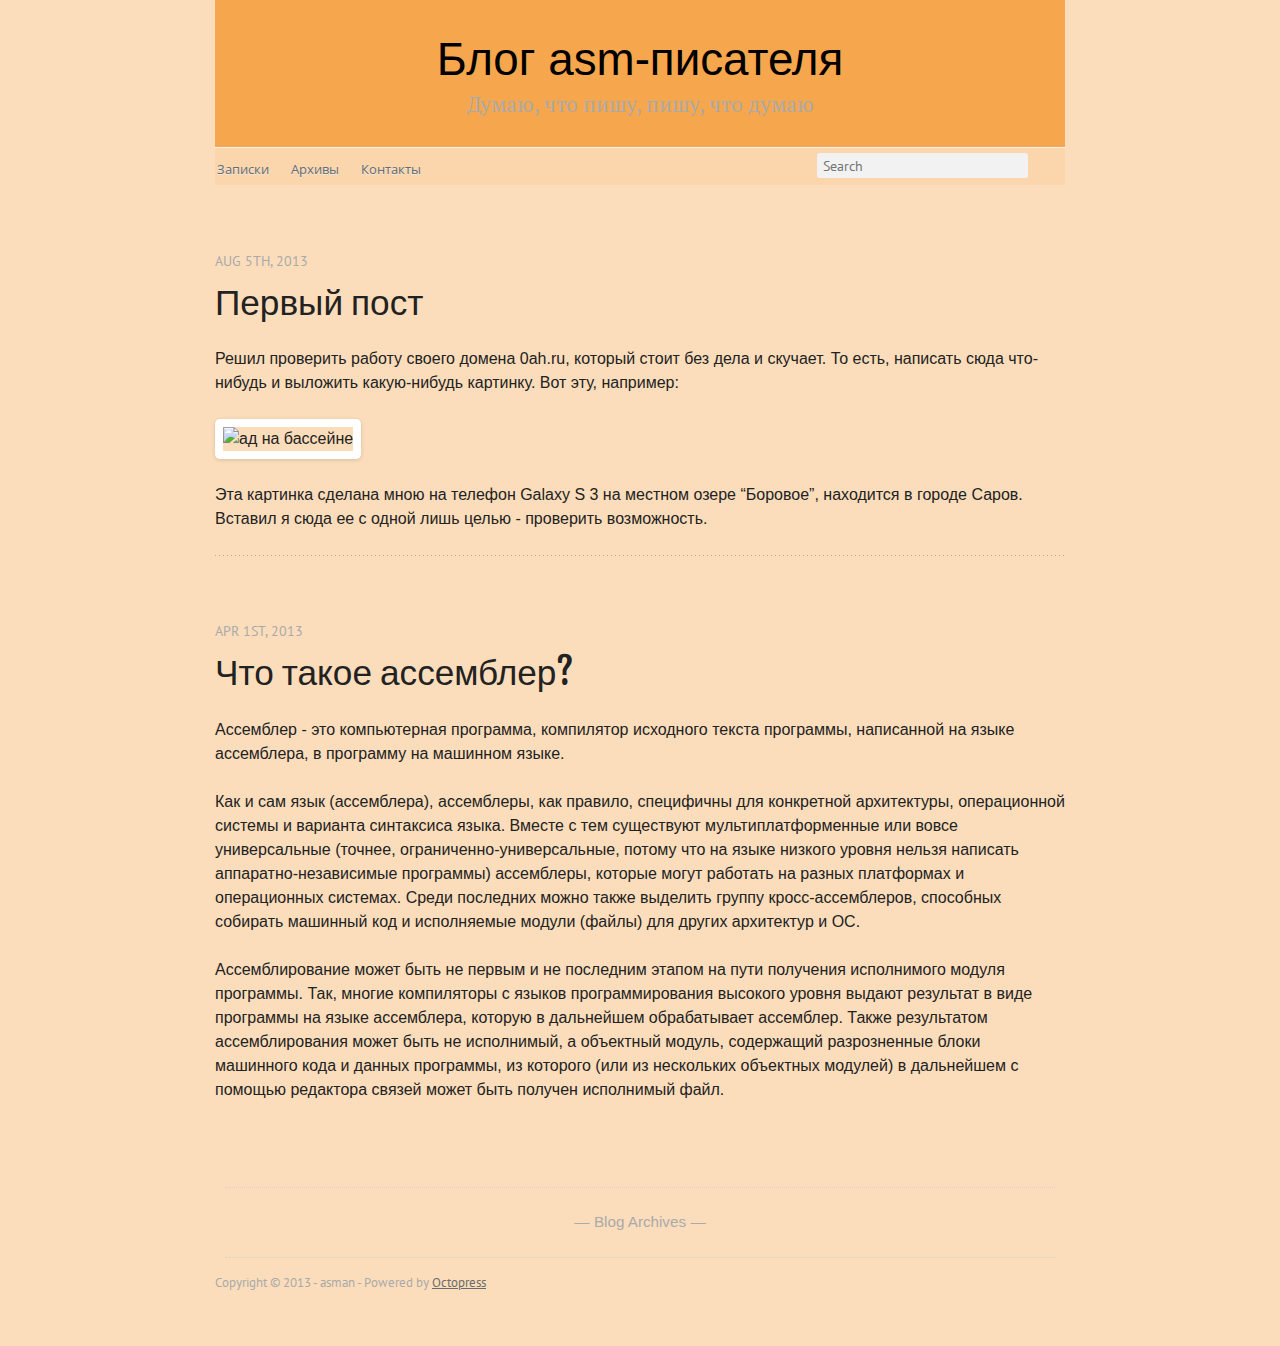
==== index.html @ fe91305d "Site updated at 2013-09-30 18:47:47 UTC" ====
<!DOCTYPE html>
<!--[if IEMobile 7 ]><html class="no-js iem7"><![endif]-->
<!--[if lt IE 9]><html class="no-js lte-ie8"><![endif]-->
<!--[if (gt IE 8)|(gt IEMobile 7)|!(IEMobile)|!(IE)]><!--><html class="no-js" lang="en"><!--<![endif]-->
<head>
  <meta charset="utf-8">
  <title>Блог asm-писателя</title>
  <meta name="author" content="asman">

  
  <meta name="description" content="Решил проверить работу своего домена 0ah.ru, который стоит без дела и скучает. То есть, написать сюда что-нибудь и выложить какую-нибудь картинку. &hellip;">
  

  <!-- http://t.co/dKP3o1e -->
  <meta name="HandheldFriendly" content="True">
  <meta name="MobileOptimized" content="320">
  <meta name="viewport" content="width=device-width, initial-scale=1">

  
  <link rel="canonical" href="http://0ah.ru">
  <link href="/favicon.png" rel="icon">
  <link href="/stylesheets/screen.css" media="screen, projection" rel="stylesheet" type="text/css">
  <link href="/atom.xml" rel="alternate" title="Блог asm-писателя" type="application/atom+xml">
  <script src="/javascripts/modernizr-2.0.js"></script>
  <script src="//ajax.googleapis.com/ajax/libs/jquery/1.9.1/jquery.min.js"></script>
  <script>!window.jQuery && document.write(unescape('%3Cscript src="./javascripts/lib/jquery.min.js"%3E%3C/script%3E'))</script>
  <script src="/javascripts/octopress.js" type="text/javascript"></script>
  <!--Fonts from Google"s Web font directory at http://google.com/webfonts -->
<link href="http://fonts.googleapis.com/css?family=PT+Serif:regular,italic,bold,bolditalic" rel="stylesheet" type="text/css">
<link href="http://fonts.googleapis.com/css?family=PT+Sans:regular,italic,bold,bolditalic" rel="stylesheet" type="text/css">
<link href='http://fonts.googleapis.com/css?family=Open+Sans' rel='stylesheet' type='text/css'>
<link href='http://fonts.googleapis.com/css?family=Fjalla+One' rel='stylesheet' type='text/css'>
  

</head>

<body   class="collapse-sidebar sidebar-footer" >
  <header role="banner"><hgroup>
  <h1><a href="/">Блог asm-писателя</a></h1>
  
    <h2>Думаю, что пишу, пишу, что думаю</h2>
  
</hgroup>

</header>
  <nav role="navigation"><ul class="subscription" data-subscription="rss">
  <li><a href="/atom.xml" rel="subscribe-rss" title="subscribe via RSS">RSS</a></li>
  
</ul>
  
<form action="http://google.com/search" method="get">
  <fieldset role="search">
    <input type="hidden" name="q" value="site:0ah.ru" />
    <input class="search" type="text" name="q" results="0" placeholder="Search"/>
  </fieldset>
</form>
  
<ul class="main-navigation">
  <li><a href="/">Записки</a></li>
  <li><a href="/blog/archives">Архивы</a></li>
  <li><a href="/contacts/">Контакты</a></li>
</ul>

</nav>
  <div id="main">
    <div id="content">
      <div class="blog-index">
  
  
  
    <article>
      
  <header>
    
      <h1 class="entry-title"><a href="/first-post/">Первый пост</a></h1>
    
    
      <p class="meta">
        








  


<time datetime="2013-08-05T01:51:00+04:00" pubdate data-updated="true">Aug 5<span>th</span>, 2013</time>
        
      </p>
    
  </header>


  <div class="entry-content"><p>Решил проверить работу своего домена 0ah.ru, который стоит без дела и скучает. То есть, написать сюда что-нибудь и выложить какую-нибудь картинку. Вот эту, например:</p>

<p><img src="http://img-fotki.yandex.ru/get/9511/1611962.7e/0_90327_b2ab49b0_orig.jpg" alt="ад на бассейне"></p>

<p>Эта картинка сделана мною на телефон Galaxy S 3 на местном озере &#8220;Боровое&#8221;, находится в городе Саров. Вставил я сюда ее с одной лишь целью - проверить возможность.</p>
</div>
  
  


    </article>
  
  
    <article>
      
  <header>
    
      <h1 class="entry-title"><a href="/chto-takoe-assembler/">Что такое ассемблер?</a></h1>
    
    
      <p class="meta">
        








  


<time datetime="2013-04-01T00:01:00+04:00" pubdate data-updated="true">Apr 1<span>st</span>, 2013</time>
        
      </p>
    
  </header>


  <div class="entry-content"><p>Ассемблер - это компьютерная программа, компилятор исходного текста программы, написанной на языке ассемблера, в программу на машинном языке.</p>

<p>Как и сам язык (ассемблера), ассемблеры, как правило, специфичны для конкретной архитектуры, операционной системы и варианта синтаксиса языка. Вместе с тем существуют мультиплатформенные или вовсе универсальные (точнее, ограниченно-универсальные, потому что на языке низкого уровня нельзя написать аппаратно-независимые программы) ассемблеры, которые могут работать на разных платформах и операционных системах. Среди последних можно также выделить группу кросс-ассемблеров, способных собирать машинный код и исполняемые модули (файлы) для других архитектур и ОС.</p>

<p>Ассемблирование может быть не первым и не последним этапом на пути получения исполнимого модуля программы. Так, многие компиляторы с языков программирования высокого уровня выдают результат в виде программы на языке ассемблера, которую в дальнейшем обрабатывает ассемблер. Также результатом ассемблирования может быть не исполнимый, а объектный модуль, содержащий разрозненные блоки машинного кода и данных программы, из которого (или из нескольких объектных модулей) в дальнейшем с помощью редактора связей может быть получен исполнимый файл.</p>
</div>
  
  


    </article>
  
  <div class="pagination">
    
    <a href="/blog/archives">Blog Archives</a>
    
  </div>
</div>
<aside class="sidebar">
  
    <section>
  <h1>Recent Posts</h1>
  <ul id="recent_posts">
    
      <li class="post">
        <a href="/first-post/">Первый пост</a>
      </li>
    
      <li class="post">
        <a href="/chto-takoe-assembler/">Что такое ассемблер?</a>
      </li>
    
  </ul>
</section>





  
</aside>

    </div>
  </div>
  <footer role="contentinfo"><p>
  Copyright &copy; 2013 - asman -
  <span class="credit">Powered by <a href="http://octopress.org">Octopress</a></span>
</p>

</footer>
  







  <script type="text/javascript">
    (function(){
      var twitterWidgets = document.createElement('script');
      twitterWidgets.type = 'text/javascript';
      twitterWidgets.async = true;
      twitterWidgets.src = 'http://platform.twitter.com/widgets.js';
      document.getElementsByTagName('head')[0].appendChild(twitterWidgets);
    })();
  </script>





</body>
</html>
---- stylesheets/screen.css ----
html,body,div,span,applet,object,iframe,h1,h2,h3,h4,h5,h6,p,blockquote,pre,a,abbr,acronym,address,big,cite,code,del,dfn,em,img,ins,kbd,q,s,samp,small,strike,strong,sub,sup,tt,var,b,u,i,center,dl,dt,dd,ol,ul,li,fieldset,form,label,legend,table,caption,tbody,tfoot,thead,tr,th,td,article,aside,canvas,details,embed,figure,figcaption,footer,header,hgroup,menu,nav,output,ruby,section,summary,time,mark,audio,video{margin:0;padding:0;border:0;font:inherit;font-size:100%;vertical-align:baseline}html{line-height:1}ol,ul{list-style:none}table{border-collapse:collapse;border-spacing:0}caption,th,td{text-align:left;font-weight:normal;vertical-align:middle}q,blockquote{quotes:none}q:before,q:after,blockquote:before,blockquote:after{content:"";content:none}a img{border:none}article,aside,details,figcaption,figure,footer,header,hgroup,menu,nav,section,summary{display:block}article,aside,details,figcaption,figure,footer,header,hgroup,menu,nav,section,summary{display:block}a{color:#1863a1}a:visited{color:#751590}a:focus{color:#0181eb}a:hover{color:#0181eb}a:active{color:#01579f}aside.sidebar a{color:#1863a1}aside.sidebar a:focus{color:#0181eb}aside.sidebar a:hover{color:#0181eb}aside.sidebar a:active{color:#01579f}a{-webkit-transition:color 0.3s;-moz-transition:color 0.3s;-o-transition:color 0.3s;transition:color 0.3s}html{background:#252525 url('/0ah/images/line-tile.png?1364759177') top left}body>div{background:#f2f2f2 url('/0ah/images/noise.png?1364759177') top left;border-bottom:1px solid #bfbfbf}body>div>div{background:#f8f8f8 url('/0ah/images/noise.png?1364759177') top left;border-right:1px solid #e0e0e0}.heading,body>header h1,h1,h2,h3,h4,h5,h6{font-family:"PT Serif","Georgia","Helvetica Neue",Arial,sans-serif}.sans,body>header h2,article header p.meta,article>footer,#content .blog-index footer,html .gist .gist-file .gist-meta,#blog-archives a.category,#blog-archives time,aside.sidebar section,body>footer{font-family:"PT Sans","Helvetica Neue",Arial,sans-serif}.serif,body,#content .blog-index a[rel=full-article]{font-family:"PT Serif",Georgia,Times,"Times New Roman",serif}.mono,pre,code,tt,p code,li code{font-family:Menlo,Monaco,"Andale Mono","lucida console","Courier New",monospace}body>header h1{font-size:2.2em;font-family:"PT Serif","Georgia","Helvetica Neue",Arial,sans-serif;font-weight:normal;line-height:1.2em;margin-bottom:0.6667em}body>header h2{font-family:"PT Serif","Georgia","Helvetica Neue",Arial,sans-serif}body{line-height:1.5em;color:#222}h1{font-size:2.2em;line-height:1.2em}@media only screen and (min-width: 992px){body{font-size:1.15em}h1{font-size:2.6em;line-height:1.2em}}h1,h2,h3,h4,h5,h6{text-rendering:optimizelegibility;margin-bottom:1em;font-weight:bold}h2,section h1{font-size:1.5em}h3,section h2,section section h1{font-size:1.3em}h4,section h3,section section h2,section section section h1{font-size:1em}h5,section h4,section section h3{font-size:.9em}h6,section h5,section section h4,section section section h3{font-size:.8em}p,article blockquote,ul,ol{margin-bottom:1.5em}ul{list-style-type:disc}ul ul{list-style-type:circle;margin-bottom:0px}ul ul ul{list-style-type:square;margin-bottom:0px}ol{list-style-type:decimal}ol ol{list-style-type:lower-alpha;margin-bottom:0px}ol ol ol{list-style-type:lower-roman;margin-bottom:0px}ul,ul ul,ul ol,ol,ol ul,ol ol{margin-left:1.3em}ul ul,ul ol,ol ul,ol ol{margin-bottom:0em}strong{font-weight:bold}em{font-style:italic}sup,sub{font-size:0.8em;position:relative;display:inline-block}sup{top:-0.5em}sub{bottom:-0.5em}q{font-style:italic}q:before{content:"\201C"}q:after{content:"\201D"}em,dfn{font-style:italic}strong,dfn{font-weight:bold}del,s{text-decoration:line-through}abbr,acronym{border-bottom:1px dotted;cursor:help}sub,sup{line-height:0}hr{margin-bottom:0.2em}small{font-size:.8em}big{font-size:1.2em}article blockquote{font-style:italic;position:relative;font-size:1.2em;line-height:1.5em;padding-left:1em;border-left:4px solid rgba(170,170,170,0.5)}article blockquote cite{font-style:italic}article blockquote cite a{color:#aaa !important;word-wrap:break-word}article blockquote cite:before{content:'\2014';padding-right:.3em;padding-left:.3em;color:#aaa}@media only screen and (min-width: 992px){article blockquote{padding-left:1.5em;border-left-width:4px}}.pullquote-right:before,.pullquote-left:before{padding:0;border:none;content:attr(data-pullquote);float:right;width:45%;margin:.5em 0 1em 1.5em;position:relative;top:7px;font-size:1.4em;line-height:1.45em}.pullquote-left:before{float:left;margin:.5em 1.5em 1em 0}.force-wrap,article a,aside.sidebar a{white-space:-moz-pre-wrap;white-space:-pre-wrap;white-space:-o-pre-wrap;white-space:pre-wrap;word-wrap:break-word}.group,body>header,body>nav,body>footer,body #content>article,body #content>div>article,body #content>div>section,body div.pagination,aside.sidebar,#main,#content,.sidebar{*zoom:1}.group:after,body>header:after,body>nav:after,body>footer:after,body #content>article:after,body #content>div>article:after,body #content>div>section:after,body div.pagination:after,aside.sidebar:after,#main:after,#content:after,.sidebar:after{content:"";display:table;clear:both}body{-webkit-text-size-adjust:none;max-width:1200px;position:relative;margin:0 auto}body>header,body>nav,body>footer,body #content>article,body #content>div>article,body #content>div>section{padding-left:18px;padding-right:18px}@media only screen and (min-width: 480px){body>header,body>nav,body>footer,body #content>article,body #content>div>article,body #content>div>section{padding-left:25px;padding-right:25px}}@media only screen and (min-width: 768px){body>header,body>nav,body>footer,body #content>article,body #content>div>article,body #content>div>section{padding-left:35px;padding-right:35px}}@media only screen and (min-width: 992px){body>header,body>nav,body>footer,body #content>article,body #content>div>article,body #content>div>section{padding-left:55px;padding-right:55px}}body div.pagination{margin-left:18px;margin-right:18px}@media only screen and (min-width: 480px){body div.pagination{margin-left:25px;margin-right:25px}}@media only screen and (min-width: 768px){body div.pagination{margin-left:35px;margin-right:35px}}@media only screen and (min-width: 992px){body div.pagination{margin-left:55px;margin-right:55px}}body>header{font-size:1em;padding-top:1.5em;padding-bottom:1.5em}#content{overflow:hidden}#content>div,#content>article{width:100%}aside.sidebar{float:none;padding:0 18px 1px;background-color:#f7f7f7;border-top:1px solid #e0e0e0}.flex-content,article img,article video,article .flash-video,aside.sidebar img{max-width:100%;height:auto}.basic-alignment.left,article img.left,article video.left,article .left.flash-video,aside.sidebar img.left{float:left;margin-right:1.5em}.basic-alignment.right,article img.right,article video.right,article .right.flash-video,aside.sidebar img.right{float:right;margin-left:1.5em}.basic-alignment.center,article img.center,article video.center,article .center.flash-video,aside.sidebar img.center{display:block;margin:0 auto 1.5em}.basic-alignment.left,article img.left,article video.left,article .left.flash-video,aside.sidebar img.left,.basic-alignment.right,article img.right,article video.right,article .right.flash-video,aside.sidebar img.right{margin-bottom:.8em}.toggle-sidebar,.no-sidebar .toggle-sidebar{display:none}@media only screen and (min-width: 750px){body.sidebar-footer aside.sidebar{float:none;width:auto;clear:left;margin:0;padding:0 35px 1px;background-color:#f7f7f7;border-top:1px solid #eaeaea}body.sidebar-footer aside.sidebar section.odd,body.sidebar-footer aside.sidebar section.even{float:left;width:48%}body.sidebar-footer aside.sidebar section.odd{margin-left:0}body.sidebar-footer aside.sidebar section.even{margin-left:4%}body.sidebar-footer aside.sidebar.thirds section{width:30%;margin-left:5%}body.sidebar-footer aside.sidebar.thirds section.first{margin-left:0;clear:both}}body.sidebar-footer #content{margin-right:0px}body.sidebar-footer .toggle-sidebar{display:none}@media only screen and (min-width: 550px){body>header{font-size:1em}}@media only screen and (min-width: 750px){aside.sidebar{float:none;width:auto;clear:left;margin:0;padding:0 35px 1px;background-color:#f7f7f7;border-top:1px solid #eaeaea}aside.sidebar section.odd,aside.sidebar section.even{float:left;width:48%}aside.sidebar section.odd{margin-left:0}aside.sidebar section.even{margin-left:4%}aside.sidebar.thirds section{width:30%;margin-left:5%}aside.sidebar.thirds section.first{margin-left:0;clear:both}}@media only screen and (min-width: 768px){body{-webkit-text-size-adjust:auto}body>header{font-size:1.2em}#main{padding:0;margin:0 auto}#content{overflow:visible;margin-right:240px;position:relative}.no-sidebar #content{margin-right:0;border-right:0}.collapse-sidebar #content{margin-right:20px}#content>div,#content>article{padding-top:17.5px;padding-bottom:17.5px;float:left}aside.sidebar{width:210px;padding:0 15px 15px;background:none;clear:none;float:left;margin:0 -100% 0 0}aside.sidebar section{width:auto;margin-left:0}aside.sidebar section.odd,aside.sidebar section.even{float:none;width:auto;margin-left:0}.collapse-sidebar aside.sidebar{float:none;width:auto;clear:left;margin:0;padding:0 35px 1px;background-color:#f7f7f7;border-top:1px solid #eaeaea}.collapse-sidebar aside.sidebar section.odd,.collapse-sidebar aside.sidebar section.even{float:left;width:48%}.collapse-sidebar aside.sidebar section.odd{margin-left:0}.collapse-sidebar aside.sidebar section.even{margin-left:4%}.collapse-sidebar aside.sidebar.thirds section{width:30%;margin-left:5%}.collapse-sidebar aside.sidebar.thirds section.first{margin-left:0;clear:both}}@media only screen and (min-width: 992px){body>header{font-size:1.3em}#content{margin-right:300px}#content>div,#content>article{padding-top:27.5px;padding-bottom:27.5px}aside.sidebar{width:260px;padding:1.2em 20px 20px}.collapse-sidebar aside.sidebar{padding-left:55px;padding-right:55px}}@media only screen and (min-width: 768px){ul,ol{margin-left:0}}body>header{background:#333}body>header h1{display:inline-block;margin:0}body>header h1 a,body>header h1 a:visited,body>header h1 a:hover{color:#f2f2f2;text-decoration:none}body>header h2{margin:.2em 0 0;font-size:1em;color:#aaa;font-weight:normal}body>nav{position:relative;background-color:#ccc;background:url('/0ah/images/noise.png?1364759177'),-webkit-gradient(linear, 50% 0%, 50% 100%, color-stop(0%, #e0e0e0), color-stop(50%, #cccccc), color-stop(100%, #b0b0b0));background:url('/0ah/images/noise.png?1364759177'),-webkit-linear-gradient(#e0e0e0,#cccccc,#b0b0b0);background:url('/0ah/images/noise.png?1364759177'),-moz-linear-gradient(#e0e0e0,#cccccc,#b0b0b0);background:url('/0ah/images/noise.png?1364759177'),-o-linear-gradient(#e0e0e0,#cccccc,#b0b0b0);background:url('/0ah/images/noise.png?1364759177'),linear-gradient(#e0e0e0,#cccccc,#b0b0b0);border-top:1px solid #f2f2f2;border-bottom:1px solid #8c8c8c;padding-top:.35em;padding-bottom:.35em}body>nav form{-webkit-background-clip:padding;-moz-background-clip:padding;background-clip:padding-box;margin:0;padding:0}body>nav form .search{padding:.3em .5em 0;font-size:.85em;font-family:"PT Sans","Helvetica Neue",Arial,sans-serif;line-height:1.1em;width:95%;-webkit-border-radius:0.5em;-moz-border-radius:0.5em;-ms-border-radius:0.5em;-o-border-radius:0.5em;border-radius:0.5em;-webkit-background-clip:padding;-moz-background-clip:padding;background-clip:padding-box;-webkit-box-shadow:#d1d1d1 0 1px;-moz-box-shadow:#d1d1d1 0 1px;box-shadow:#d1d1d1 0 1px;background-color:#f2f2f2;border:1px solid #b3b3b3;color:#888}body>nav form .search:focus{color:#444;border-color:#80b1df;-webkit-box-shadow:#80b1df 0 0 4px,#80b1df 0 0 3px inset;-moz-box-shadow:#80b1df 0 0 4px,#80b1df 0 0 3px inset;box-shadow:#80b1df 0 0 4px,#80b1df 0 0 3px inset;background-color:#fff;outline:none}body>nav fieldset[role=search]{float:right;width:48%}body>nav fieldset.mobile-nav{float:left;width:48%}body>nav fieldset.mobile-nav select{width:100%;font-size:.8em;border:1px solid #888}body>nav ul{display:none}@media only screen and (min-width: 550px){body>nav{font-size:.9em}body>nav ul{margin:0;padding:0;border:0;overflow:hidden;*zoom:1;float:left;display:block;padding-top:.15em}body>nav ul li{list-style-image:none;list-style-type:none;margin-left:0;white-space:nowrap;display:inline;float:left;padding-left:0;padding-right:0}body>nav ul li:first-child,body>nav ul li.first{padding-left:0}body>nav ul li:last-child{padding-right:0}body>nav ul li.last{padding-right:0}body>nav ul.subscription{margin-left:.8em;float:right}body>nav ul.subscription li:last-child a{padding-right:0}body>nav ul li{margin:0}body>nav a{color:#6b6b6b;font-family:"PT Sans","Helvetica Neue",Arial,sans-serif;text-shadow:#ebebeb 0 1px;float:left;text-decoration:none;font-size:1.1em;padding:.1em 0;line-height:1.5em}body>nav a:visited{color:#6b6b6b}body>nav a:hover{color:#2b2b2b}body>nav li+li{border-left:1px solid #b0b0b0;margin-left:.8em}body>nav li+li a{padding-left:.8em;border-left:1px solid #dedede}body>nav form{float:right;text-align:left;padding-left:.8em;width:175px}body>nav form .search{width:93%;font-size:.95em;line-height:1.2em}body>nav ul[data-subscription$=email]+form{width:97px}body>nav ul[data-subscription$=email]+form .search{width:91%}body>nav fieldset.mobile-nav{display:none}body>nav fieldset[role=search]{width:99%}}@media only screen and (min-width: 992px){body>nav form{width:215px}body>nav ul[data-subscription$=email]+form{width:147px}}.no-placeholder body>nav .search{background:#f2f2f2 url('/0ah/images/search.png?1364759177') 0.3em 0.25em no-repeat;text-indent:1.3em}@media only screen and (min-width: 550px){.maskImage body>nav ul[data-subscription$=email]+form{width:123px}}@media only screen and (min-width: 992px){.maskImage body>nav ul[data-subscription$=email]+form{width:173px}}.maskImage ul.subscription{position:relative;top:.2em}.maskImage ul.subscription li,.maskImage ul.subscription a{border:0;padding:0}.maskImage a[rel=subscribe-rss]{position:relative;top:0px;text-indent:-999999em;background-color:#dedede;border:0;padding:0}.maskImage a[rel=subscribe-rss],.maskImage a[rel=subscribe-rss]:after{-webkit-mask-image:url('/0ah/images/rss.png?1364759177');-moz-mask-image:url('/0ah/images/rss.png?1364759177');-ms-mask-image:url('/0ah/images/rss.png?1364759177');-o-mask-image:url('/0ah/images/rss.png?1364759177');mask-image:url('/0ah/images/rss.png?1364759177');-webkit-mask-repeat:no-repeat;-moz-mask-repeat:no-repeat;-ms-mask-repeat:no-repeat;-o-mask-repeat:no-repeat;mask-repeat:no-repeat;width:22px;height:22px}.maskImage a[rel=subscribe-rss]:after{content:"";position:absolute;top:-1px;left:0;background-color:#ababab}.maskImage a[rel=subscribe-rss]:hover:after{background-color:#9e9e9e}.maskImage a[rel=subscribe-email]{position:relative;top:0px;text-indent:-999999em;background-color:#dedede;border:0;padding:0}.maskImage a[rel=subscribe-email],.maskImage a[rel=subscribe-email]:after{-webkit-mask-image:url('/0ah/images/email.png?1364759177');-moz-mask-image:url('/0ah/images/email.png?1364759177');-ms-mask-image:url('/0ah/images/email.png?1364759177');-o-mask-image:url('/0ah/images/email.png?1364759177');mask-image:url('/0ah/images/email.png?1364759177');-webkit-mask-repeat:no-repeat;-moz-mask-repeat:no-repeat;-ms-mask-repeat:no-repeat;-o-mask-repeat:no-repeat;mask-repeat:no-repeat;width:28px;height:22px}.maskImage a[rel=subscribe-email]:after{content:"";position:absolute;top:-1px;left:0;background-color:#ababab}.maskImage a[rel=subscribe-email]:hover:after{background-color:#9e9e9e}article{padding-top:1em}article header{position:relative;padding-top:2em;padding-bottom:1em;margin-bottom:1em;background:url('[data-uri]') bottom left repeat-x}article header h1{margin:0}article header h1 a{text-decoration:none}article header h1 a:hover{text-decoration:underline}article header p{font-size:.9em;color:#aaa;margin:0}article header p.meta{text-transform:uppercase;position:absolute;top:0}@media only screen and (min-width: 768px){article header{margin-bottom:1.5em;padding-bottom:1em;background:url('[data-uri]') bottom left repeat-x}}article h2{padding-top:0.8em;background:url('[data-uri]') top left repeat-x}.entry-content article h2:first-child,article header+h2{padding-top:0}article h2:first-child,article header+h2{background:none}article .feature{padding-top:.5em;margin-bottom:1em;padding-bottom:1em;background:url('[data-uri]') bottom left repeat-x;font-size:2.0em;font-style:italic;line-height:1.3em}article img,article video,article .flash-video{-webkit-border-radius:0.3em;-moz-border-radius:0.3em;-ms-border-radius:0.3em;-o-border-radius:0.3em;border-radius:0.3em;-webkit-box-shadow:rgba(0,0,0,0.15) 0 1px 4px;-moz-box-shadow:rgba(0,0,0,0.15) 0 1px 4px;box-shadow:rgba(0,0,0,0.15) 0 1px 4px;-webkit-box-sizing:border-box;-moz-box-sizing:border-box;box-sizing:border-box;border:#fff 0.5em solid}article video,article .flash-video{margin:0 auto 1.5em}article video{display:block;width:100%}article .flash-video>div{position:relative;display:block;padding-bottom:56.25%;padding-top:1px;height:0;overflow:hidden}article .flash-video>div iframe,article .flash-video>div object,article .flash-video>div embed{position:absolute;top:0;left:0;width:100%;height:100%}article>footer{padding-bottom:2.5em;margin-top:2em}article>footer p.meta{margin-bottom:.8em;font-size:.85em;clear:both;overflow:hidden}.blog-index article+article{background:url('[data-uri]') top left repeat-x}#content .blog-index{padding-top:0;padding-bottom:0}#content .blog-index article{padding-top:2em}#content .blog-index article header{background:none;padding-bottom:0}#content .blog-index article h1{font-size:2.2em}#content .blog-index article h1 a{color:inherit}#content .blog-index article h1 a:hover{color:#0181eb}#content .blog-index a[rel=full-article]{background:#ebebeb;display:inline-block;padding:.4em .8em;margin-right:.5em;text-decoration:none;color:#666;-webkit-transition:background-color 0.5s;-moz-transition:background-color 0.5s;-o-transition:background-color 0.5s;transition:background-color 0.5s}#content .blog-index a[rel=full-article]:hover{background:#0181eb;text-shadow:none;color:#f8f8f8}#content .blog-index footer{margin-top:1em}.separator,article>footer .byline+time:before,article>footer time+time:before,article>footer .comments:before,article>footer .byline ~ .categories:before{content:"\2022 ";padding:0 .4em 0 .2em;display:inline-block}#content div.pagination{text-align:center;font-size:.95em;position:relative;background:url('[data-uri]') top left repeat-x;padding-top:1.5em;padding-bottom:1.5em}#content div.pagination a{text-decoration:none;color:#aaa}#content div.pagination a.prev{position:absolute;left:0}#content div.pagination a.next{position:absolute;right:0}#content div.pagination a:hover{color:#0181eb}#content div.pagination a[href*=archive]:before,#content div.pagination a[href*=archive]:after{content:'\2014';padding:0 .3em}p.meta+.sharing{padding-top:1em;padding-left:0;background:url('[data-uri]') top left repeat-x}#fb-root{display:none}.highlight,html .gist .gist-file .gist-syntax .gist-highlight{border:1px solid #05232b !important}.highlight table td.code,html .gist .gist-file .gist-syntax .gist-highlight table td.code{width:100%}.highlight .line-numbers,html .gist .gist-file .gist-syntax .highlight .line_numbers{text-align:right;font-size:13px;line-height:1.45em;background:#073642 url('/0ah/images/noise.png?1364759177') top left !important;border-right:1px solid #00232c !important;-webkit-box-shadow:#083e4b -1px 0 inset;-moz-box-shadow:#083e4b -1px 0 inset;box-shadow:#083e4b -1px 0 inset;text-shadow:#021014 0 -1px;padding:.8em !important;-webkit-border-radius:0;-moz-border-radius:0;-ms-border-radius:0;-o-border-radius:0;border-radius:0}.highlight .line-numbers span,html .gist .gist-file .gist-syntax .highlight .line_numbers span{color:#586e75 !important}figure.code,.gist-file,pre{-webkit-box-shadow:rgba(0,0,0,0.06) 0 0 10px;-moz-box-shadow:rgba(0,0,0,0.06) 0 0 10px;box-shadow:rgba(0,0,0,0.06) 0 0 10px}figure.code .highlight pre,.gist-file .highlight pre,pre .highlight pre{-webkit-box-shadow:none;-moz-box-shadow:none;box-shadow:none}.gist .highlight *::-moz-selection,figure.code .highlight *::-moz-selection{background:#386774;color:inherit;text-shadow:#002b36 0 1px}.gist .highlight *::-webkit-selection,figure.code .highlight *::-webkit-selection{background:#386774;color:inherit;text-shadow:#002b36 0 1px}.gist .highlight *::selection,figure.code .highlight *::selection{background:#386774;color:inherit;text-shadow:#002b36 0 1px}html .gist .gist-file{margin-bottom:1.8em;position:relative;border:none;padding-top:26px !important}html .gist .gist-file .highlight{margin-bottom:0}html .gist .gist-file .gist-syntax{border-bottom:0 !important;background:none !important}html .gist .gist-file .gist-syntax .gist-highlight{background:#002b36 !important}html .gist .gist-file .gist-syntax .highlight pre{padding:0}html .gist .gist-file .gist-meta{padding:.6em 0.8em;border:1px solid #083e4b !important;color:#586e75;font-size:.7em !important;background:#073642 url('/0ah/images/noise.png?1364759177') top left;line-height:1.5em}html .gist .gist-file .gist-meta a{color:#75878b !important;text-decoration:none}html .gist .gist-file .gist-meta a:hover{text-decoration:underline}html .gist .gist-file .gist-meta a:hover{color:#93a1a1 !important}html .gist .gist-file .gist-meta a[href*='#file']{position:absolute;top:0;left:0;right:-10px;color:#474747 !important}html .gist .gist-file .gist-meta a[href*='#file']:hover{color:#1863a1 !important}html .gist .gist-file .gist-meta a[href*=raw]{top:.4em}pre{background:#002b36 url('/0ah/images/noise.png?1364759177') top left;-webkit-border-radius:0.4em;-moz-border-radius:0.4em;-ms-border-radius:0.4em;-o-border-radius:0.4em;border-radius:0.4em;border:1px solid #05232b;line-height:1.45em;font-size:13px;margin-bottom:2.1em;padding:.8em 1em;color:#93a1a1;overflow:auto}h3.filename+pre{-moz-border-radius-topleft:0px;-webkit-border-top-left-radius:0px;border-top-left-radius:0px;-moz-border-radius-topright:0px;-webkit-border-top-right-radius:0px;border-top-right-radius:0px}p code,li code{display:inline-block;white-space:no-wrap;background:#fff;font-size:.8em;line-height:1.5em;color:#555;border:1px solid #ddd;-webkit-border-radius:0.4em;-moz-border-radius:0.4em;-ms-border-radius:0.4em;-o-border-radius:0.4em;border-radius:0.4em;padding:0 .3em;margin:-1px 0}p pre code,li pre code{font-size:1em !important;background:none;border:none}.pre-code,html .gist .gist-file .gist-syntax .highlight pre,.highlight code{font-family:Menlo,Monaco,"Andale Mono","lucida console","Courier New",monospace !important;overflow:scroll;overflow-y:hidden;display:block;padding:.8em;overflow-x:auto;line-height:1.45em;background:#002b36 url('/0ah/images/noise.png?1364759177') top left !important;color:#93a1a1 !important}.pre-code span,html .gist .gist-file .gist-syntax .highlight pre span,.highlight code span{color:#93a1a1 !important}.pre-code span,html .gist .gist-file .gist-syntax .highlight pre span,.highlight code span{font-style:normal !important;font-weight:normal !important}.pre-code .c,html .gist .gist-file .gist-syntax .highlight pre .c,.highlight code .c{color:#586e75 !important;font-style:italic !important}.pre-code .cm,html .gist .gist-file .gist-syntax .highlight pre .cm,.highlight code .cm{color:#586e75 !important;font-style:italic !important}.pre-code .cp,html .gist .gist-file .gist-syntax .highlight pre .cp,.highlight code .cp{color:#586e75 !important;font-style:italic !important}.pre-code .c1,html .gist .gist-file .gist-syntax .highlight pre .c1,.highlight code .c1{color:#586e75 !important;font-style:italic !important}.pre-code .cs,html .gist .gist-file .gist-syntax .highlight pre .cs,.highlight code .cs{color:#586e75 !important;font-weight:bold !important;font-style:italic !important}.pre-code .err,html .gist .gist-file .gist-syntax .highlight pre .err,.highlight code .err{color:#dc322f !important;background:none !important}.pre-code .k,html .gist .gist-file .gist-syntax .highlight pre .k,.highlight code .k{color:#cb4b16 !important}.pre-code .o,html .gist .gist-file .gist-syntax .highlight pre .o,.highlight code .o{color:#93a1a1 !important;font-weight:bold !important}.pre-code .p,html .gist .gist-file .gist-syntax .highlight pre .p,.highlight code .p{color:#93a1a1 !important}.pre-code .ow,html .gist .gist-file .gist-syntax .highlight pre .ow,.highlight code .ow{color:#2aa198 !important;font-weight:bold !important}.pre-code .gd,html .gist .gist-file .gist-syntax .highlight pre .gd,.highlight code .gd{color:#93a1a1 !important;background-color:#372c34 !important;display:inline-block}.pre-code .gd .x,html .gist .gist-file .gist-syntax .highlight pre .gd .x,.highlight code .gd .x{color:#93a1a1 !important;background-color:#4d2d33 !important;display:inline-block}.pre-code .ge,html .gist .gist-file .gist-syntax .highlight pre .ge,.highlight code .ge{color:#93a1a1 !important;font-style:italic !important}.pre-code .gh,html .gist .gist-file .gist-syntax .highlight pre .gh,.highlight code .gh{color:#586e75 !important}.pre-code .gi,html .gist .gist-file .gist-syntax .highlight pre .gi,.highlight code .gi{color:#93a1a1 !important;background-color:#1a412b !important;display:inline-block}.pre-code .gi .x,html .gist .gist-file .gist-syntax .highlight pre .gi .x,.highlight code .gi .x{color:#93a1a1 !important;background-color:#355720 !important;display:inline-block}.pre-code .gs,html .gist .gist-file .gist-syntax .highlight pre .gs,.highlight code .gs{color:#93a1a1 !important;font-weight:bold !important}.pre-code .gu,html .gist .gist-file .gist-syntax .highlight pre .gu,.highlight code .gu{color:#6c71c4 !important}.pre-code .kc,html .gist .gist-file .gist-syntax .highlight pre .kc,.highlight code .kc{color:#859900 !important;font-weight:bold !important}.pre-code .kd,html .gist .gist-file .gist-syntax .highlight pre .kd,.highlight code .kd{color:#268bd2 !important}.pre-code .kp,html .gist .gist-file .gist-syntax .highlight pre .kp,.highlight code .kp{color:#cb4b16 !important;font-weight:bold !important}.pre-code .kr,html .gist .gist-file .gist-syntax .highlight pre .kr,.highlight code .kr{color:#d33682 !important;font-weight:bold !important}.pre-code .kt,html .gist .gist-file .gist-syntax .highlight pre .kt,.highlight code .kt{color:#2aa198 !important}.pre-code .n,html .gist .gist-file .gist-syntax .highlight pre .n,.highlight code .n{color:#268bd2 !important}.pre-code .na,html .gist .gist-file .gist-syntax .highlight pre .na,.highlight code .na{color:#268bd2 !important}.pre-code .nb,html .gist .gist-file .gist-syntax .highlight pre .nb,.highlight code .nb{color:#859900 !important}.pre-code .nc,html .gist .gist-file .gist-syntax .highlight pre .nc,.highlight code .nc{color:#d33682 !important}.pre-code .no,html .gist .gist-file .gist-syntax .highlight pre .no,.highlight code .no{color:#b58900 !important}.pre-code .nl,html .gist .gist-file .gist-syntax .highlight pre .nl,.highlight code .nl{color:#859900 !important}.pre-code .ne,html .gist .gist-file .gist-syntax .highlight pre .ne,.highlight code .ne{color:#268bd2 !important;font-weight:bold !important}.pre-code .nf,html .gist .gist-file .gist-syntax .highlight pre .nf,.highlight code .nf{color:#268bd2 !important;font-weight:bold !important}.pre-code .nn,html .gist .gist-file .gist-syntax .highlight pre .nn,.highlight code .nn{color:#b58900 !important}.pre-code .nt,html .gist .gist-file .gist-syntax .highlight pre .nt,.highlight code .nt{color:#268bd2 !important;font-weight:bold !important}.pre-code .nx,html .gist .gist-file .gist-syntax .highlight pre .nx,.highlight code .nx{color:#b58900 !important}.pre-code .vg,html .gist .gist-file .gist-syntax .highlight pre .vg,.highlight code .vg{color:#268bd2 !important}.pre-code .vi,html .gist .gist-file .gist-syntax .highlight pre .vi,.highlight code .vi{color:#268bd2 !important}.pre-code .nv,html .gist .gist-file .gist-syntax .highlight pre .nv,.highlight code .nv{color:#268bd2 !important}.pre-code .mf,html .gist .gist-file .gist-syntax .highlight pre .mf,.highlight code .mf{color:#2aa198 !important}.pre-code .m,html .gist .gist-file .gist-syntax .highlight pre .m,.highlight code .m{color:#2aa198 !important}.pre-code .mh,html .gist .gist-file .gist-syntax .highlight pre .mh,.highlight code .mh{color:#2aa198 !important}.pre-code .mi,html .gist .gist-file .gist-syntax .highlight pre .mi,.highlight code .mi{color:#2aa198 !important}.pre-code .s,html .gist .gist-file .gist-syntax .highlight pre .s,.highlight code .s{color:#2aa198 !important}.pre-code .sd,html .gist .gist-file .gist-syntax .highlight pre .sd,.highlight code .sd{color:#2aa198 !important}.pre-code .s2,html .gist .gist-file .gist-syntax .highlight pre .s2,.highlight code .s2{color:#2aa198 !important}.pre-code .se,html .gist .gist-file .gist-syntax .highlight pre .se,.highlight code .se{color:#dc322f !important}.pre-code .si,html .gist .gist-file .gist-syntax .highlight pre .si,.highlight code .si{color:#268bd2 !important}.pre-code .sr,html .gist .gist-file .gist-syntax .highlight pre .sr,.highlight code .sr{color:#2aa198 !important}.pre-code .s1,html .gist .gist-file .gist-syntax .highlight pre .s1,.highlight code .s1{color:#2aa198 !important}.pre-code div .gd,html .gist .gist-file .gist-syntax .highlight pre div .gd,.highlight code div .gd,.pre-code div .gd .x,html .gist .gist-file .gist-syntax .highlight pre div .gd .x,.highlight code div .gd .x,.pre-code div .gi,html .gist .gist-file .gist-syntax .highlight pre div .gi,.highlight code div .gi,.pre-code div .gi .x,html .gist .gist-file .gist-syntax .highlight pre div .gi .x,.highlight code div .gi .x{display:inline-block;width:100%}.highlight,.gist-highlight{margin-bottom:1.8em;background:#002b36;overflow-y:hidden;overflow-x:auto}.highlight pre,.gist-highlight pre{background:none;-webkit-border-radius:0px;-moz-border-radius:0px;-ms-border-radius:0px;-o-border-radius:0px;border-radius:0px;border:none;padding:0;margin-bottom:0}pre::-webkit-scrollbar,.highlight::-webkit-scrollbar,.gist-highlight::-webkit-scrollbar{height:.5em;background:rgba(255,255,255,0.15)}pre::-webkit-scrollbar-thumb:horizontal,.highlight::-webkit-scrollbar-thumb:horizontal,.gist-highlight::-webkit-scrollbar-thumb:horizontal{background:rgba(255,255,255,0.2);-webkit-border-radius:4px;border-radius:4px}.highlight code{background:#000}figure.code{background:none;padding:0;border:0;margin-bottom:1.5em}figure.code pre{margin-bottom:0}figure.code figcaption{position:relative}figure.code .highlight{margin-bottom:0}.code-title,html .gist .gist-file .gist-meta a[href*='#file'],h3.filename,figure.code figcaption{text-align:center;font-size:13px;line-height:2em;text-shadow:#cbcccc 0 1px 0;color:#474747;font-weight:normal;margin-bottom:0;-moz-border-radius-topleft:5px;-webkit-border-top-left-radius:5px;border-top-left-radius:5px;-moz-border-radius-topright:5px;-webkit-border-top-right-radius:5px;border-top-right-radius:5px;font-family:"Helvetica Neue", Arial, "Lucida Grande", "Lucida Sans Unicode", Lucida, sans-serif;background:#aaa url('/0ah/images/code_bg.png?1364759177') top repeat-x;border:1px solid #565656;border-top-color:#cbcbcb;border-left-color:#a5a5a5;border-right-color:#a5a5a5;border-bottom:0}.download-source,html .gist .gist-file .gist-meta a[href*=raw],figure.code figcaption a{position:absolute;right:.8em;text-decoration:none;color:#666 !important;z-index:1;font-size:13px;text-shadow:#cbcccc 0 1px 0;padding-left:3em}.download-source:hover,html .gist .gist-file .gist-meta a[href*=raw]:hover,figure.code figcaption a:hover{text-decoration:underline}#archive #content>div,#archive #content>div>article{padding-top:0}#blog-archives{color:#aaa}#blog-archives article{padding:1em 0 1em;position:relative;background:url('[data-uri]') bottom left repeat-x}#blog-archives article:last-child{background:none}#blog-archives article footer{padding:0;margin:0}#blog-archives h1{color:#222;margin-bottom:.3em}#blog-archives h2{display:none}#blog-archives h1{font-size:1.5em}#blog-archives h1 a{text-decoration:none;color:inherit;font-weight:normal;display:inline-block}#blog-archives h1 a:hover{text-decoration:underline}#blog-archives h1 a:hover{color:#0181eb}#blog-archives a.category,#blog-archives time{color:#aaa}#blog-archives .entry-content{display:none}#blog-archives time{font-size:.9em;line-height:1.2em}#blog-archives time .month,#blog-archives time .day{display:inline-block}#blog-archives time .month{text-transform:uppercase}#blog-archives p{margin-bottom:1em}#blog-archives a,#blog-archives .entry-content a{color:inherit}#blog-archives a:hover,#blog-archives .entry-content a:hover{color:#0181eb}#blog-archives a:hover{color:#0181eb}@media only screen and (min-width: 550px){#blog-archives article{margin-left:5em}#blog-archives h2{margin-bottom:.3em;font-weight:normal;display:inline-block;position:relative;top:-1px;float:left}#blog-archives h2:first-child{padding-top:.75em}#blog-archives time{position:absolute;text-align:right;left:0em;top:1.8em}#blog-archives .year{display:none}#blog-archives article{padding-left:4.5em;padding-bottom:.7em}#blog-archives a.category{line-height:1.1em}}#content>.category article{margin-left:0;padding-left:6.8em}#content>.category .year{display:inline}.side-shadow-border,aside.sidebar section h1,aside.sidebar li{-webkit-box-shadow:#fff 0 1px;-moz-box-shadow:#fff 0 1px;box-shadow:#fff 0 1px}aside.sidebar{overflow:hidden;color:#4b4b4b;text-shadow:#fff 0 1px}aside.sidebar section{font-size:.8em;line-height:1.4em;margin-bottom:1.5em}aside.sidebar section h1{margin:1.5em 0 0;padding-bottom:.2em;border-bottom:1px solid #e0e0e0}aside.sidebar section h1+p{padding-top:.4em}aside.sidebar img{-webkit-border-radius:0.3em;-moz-border-radius:0.3em;-ms-border-radius:0.3em;-o-border-radius:0.3em;border-radius:0.3em;-webkit-box-shadow:rgba(0,0,0,0.15) 0 1px 4px;-moz-box-shadow:rgba(0,0,0,0.15) 0 1px 4px;box-shadow:rgba(0,0,0,0.15) 0 1px 4px;-webkit-box-sizing:border-box;-moz-box-sizing:border-box;box-sizing:border-box;border:#fff 0.3em solid}aside.sidebar ul{margin-bottom:0.5em;margin-left:0}aside.sidebar li{list-style:none;padding:.5em 0;margin:0;border-bottom:1px solid #e0e0e0}aside.sidebar li p:last-child{margin-bottom:0}aside.sidebar a{color:inherit;-webkit-transition:color 0.5s;-moz-transition:color 0.5s;-o-transition:color 0.5s;transition:color 0.5s}aside.sidebar:hover a{color:#1863a1}aside.sidebar:hover a:hover{color:#0181eb}.aside-alt-link,#pinboard_linkroll .pin-tag{color:#7e7e7e}.aside-alt-link:hover,#pinboard_linkroll .pin-tag:hover{color:#0181eb}@media only screen and (min-width: 768px){.toggle-sidebar{outline:none;position:absolute;right:-10px;top:0;bottom:0;display:inline-block;text-decoration:none;color:#cecece;width:9px;cursor:pointer}.toggle-sidebar:hover{background:#e9e9e9;background:-webkit-gradient(linear, 0% 50%, 100% 50%, color-stop(0%, rgba(224,224,224,0.5)), color-stop(100%, rgba(224,224,224,0)));background:-webkit-linear-gradient(left, rgba(224,224,224,0.5),rgba(224,224,224,0));background:-moz-linear-gradient(left, rgba(224,224,224,0.5),rgba(224,224,224,0));background:-o-linear-gradient(left, rgba(224,224,224,0.5),rgba(224,224,224,0));background:linear-gradient(left, rgba(224,224,224,0.5),rgba(224,224,224,0))}.toggle-sidebar:after{position:absolute;right:-11px;top:0;width:20px;font-size:1.2em;line-height:1.1em;padding-bottom:.15em;-moz-border-radius-bottomright:0.3em;-webkit-border-bottom-right-radius:0.3em;border-bottom-right-radius:0.3em;text-align:center;background:#f8f8f8 url('/0ah/images/noise.png?1364759177') top left;border-bottom:1px solid #e0e0e0;border-right:1px solid #e0e0e0;content:"\00BB";text-indent:-1px}.collapse-sidebar .toggle-sidebar{text-indent:0px;right:-20px;width:19px}.collapse-sidebar .toggle-sidebar:hover{background:#e9e9e9}.collapse-sidebar .toggle-sidebar:after{border-left:1px solid #e0e0e0;text-shadow:#fff 0 1px;content:"\00AB";left:0px;right:0;text-align:center;text-indent:0;border:0;border-right-width:0;background:none}}.googleplus h1{-moz-box-shadow:none !important;-webkit-box-shadow:none !important;-o-box-shadow:none !important;box-shadow:none !important;border-bottom:0px none !important}.googleplus a{text-decoration:none;white-space:normal !important;line-height:32px}.googleplus a img{float:left;margin-right:0.5em;border:0 none}.googleplus-hidden{position:absolute;top:-1000em;left:-1000em}#pinboard_linkroll .pin-title,#pinboard_linkroll .pin-description{display:block;margin-bottom:.5em}#pinboard_linkroll .pin-tag{text-decoration:none}#pinboard_linkroll .pin-tag:hover{text-decoration:underline}#pinboard_linkroll .pin-tag:after{content:','}#pinboard_linkroll .pin-tag:last-child:after{content:''}.delicious-posts a.delicious-link{margin-bottom:.5em;display:block}.delicious-posts p{font-size:1em}body>footer{font-size:.8em;color:#888;text-shadow:#d9d9d9 0 1px;background-color:#ccc;background:url('/0ah/images/noise.png?1364759177'),-webkit-gradient(linear, 50% 0%, 50% 100%, color-stop(0%, #e0e0e0), color-stop(50%, #cccccc), color-stop(100%, #b0b0b0));background:url('/0ah/images/noise.png?1364759177'),-webkit-linear-gradient(#e0e0e0,#cccccc,#b0b0b0);background:url('/0ah/images/noise.png?1364759177'),-moz-linear-gradient(#e0e0e0,#cccccc,#b0b0b0);background:url('/0ah/images/noise.png?1364759177'),-o-linear-gradient(#e0e0e0,#cccccc,#b0b0b0);background:url('/0ah/images/noise.png?1364759177'),linear-gradient(#e0e0e0,#cccccc,#b0b0b0);border-top:1px solid #f2f2f2;position:relative;padding-top:1em;padding-bottom:1em;margin-bottom:3em;-moz-border-radius-bottomleft:0.4em;-webkit-border-bottom-left-radius:0.4em;border-bottom-left-radius:0.4em;-moz-border-radius-bottomright:0.4em;-webkit-border-bottom-right-radius:0.4em;border-bottom-right-radius:0.4em;z-index:1}body>footer a{color:#6b6b6b}body>footer a:visited{color:#6b6b6b}body>footer a:hover{color:#484848}body>footer p:last-child{margin-bottom:0}html{background:#fbddbb}body{font-family:"Arial" !important;font-size:1em;max-width:850px;padding-left:0.5em;padding-right:0.5em}body>header{background:#f6a64c;text-align:center;padding-left:0px;padding-right:0px}body>header h1 a,body>header h1 a:visited,body>header h1 a:hover{color:#000;font-family:Arial}body>nav{background:#fbd6ad;border-bottom:0px solid #F2F2F2;padding-left:2px;padding-right:2px}body>nav form .search{border-radius:0.2em 0.2em 0.2em 0.2em;box-shadow:none;border:0px;padding-top:0.3em;padding-bottom:0.3em;padding-left:0.5em;padding-right:0.5em}body>nav a{font-family:"Open Sans","Helvetica Neue",Arial,sans-serif;font-size:0.9em;padding-top:0.3em;line-height:1.5em}body>nav li+li{border-left:0px}body>nav li+li a{border-left:0px}body>div{background:#fbddbb;border-bottom:0px}body>div>div{background:#fbddbb;border-right-width:0px}body>footer{background:#fbddbb;text-shadow:none;color:#AAAAAA;padding-left:0;padding-right:0;border-top:0px;padding-left:0px;padding-right:0px}body #content>article{padding-left:0px;padding-right:0px}body #content>div>article,body #content>div>section{padding-left:0px;padding-right:0px}article{padding-top:2em}article .entry-content h3{font-style:italic}article ul,article ol{margin-left:2em}article a,article a:visited{color:#1863A1}article header h1.entry-title{font-family:"Fjalla One","Helvetica Neue",Arial,sans-serif;font-weight:400}#content div.pagination{background:none repeat scroll 0 0 transparent;margin:0 10px;font-size:0.95em;padding-bottom:1.5em;margin-top:4em;position:relative;text-align:center;border-top:dotted 1px #D1D1D1;border-bottom:dotted 1px #D1D1D1}#content .blog-index article{padding-top:4em}#content .blog-index article header{padding-left:0;padding-right:0}#content .blog-index h1 a{font-family:"Fjalla One","Helvetica Neue",Arial,sans-serif;font-weight:400}#content .blog-index h1 a:hover{text-decoration:none}#content .hentry h1.entry-title{font-family:"Fjalla One","Helvetica Neue",Arial,sans-serif;font-weight:400;font-size:2.2em}figure.code .highlight{background:#212C3B !important}figure.code .highlight .gutter{display:none}.pre-code,html .gist .gist-file .gist-syntax .highlight pre,.highlight code,html .gist .gist-file .gist-syntax .highlight pre,.highlight code{background:#212C3B !important}aside{display:none}
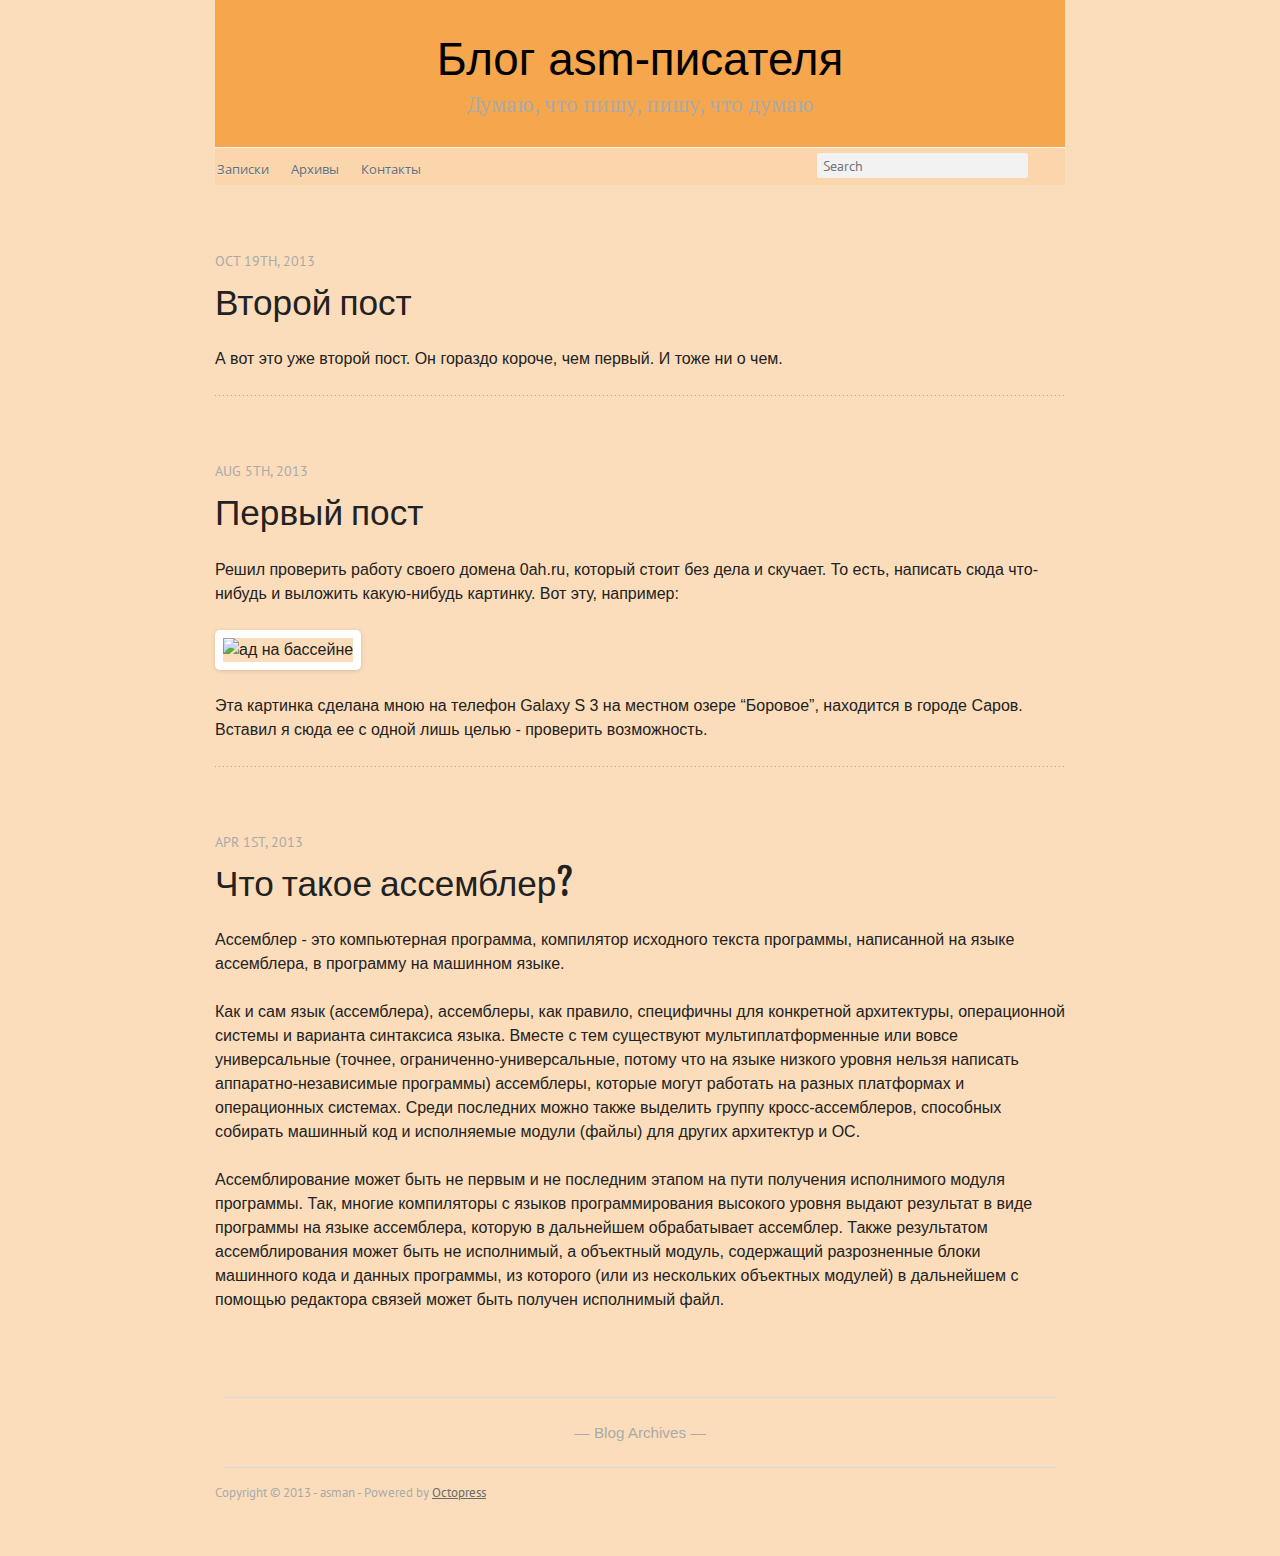
==== commit 072def44: "Site updated at 2013-10-19 11:22:27 UTC" ====
--- a/index.html
+++ b/index.html
@@ -9,10 +9,10 @@
   <meta name="author" content="asman">
 
   
-  <meta name="description" content="Решил проверить работу своего домена 0ah.ru, который стоит без дела и скучает. То есть, написать сюда что-нибудь и выложить какую-нибудь картинку. &hellip;">
-  
-
-  <!-- http://t.co/dKP3o1e -->
+  <meta name="description" content="А вот это уже второй пост. Он гораздо короче, чем первый. И тоже ни о чем.
+">
+  
+
   <meta name="HandheldFriendly" content="True">
   <meta name="MobileOptimized" content="320">
   <meta name="viewport" content="width=device-width, initial-scale=1">
@@ -73,7 +73,7 @@
       
   <header>
     
-      <h1 class="entry-title"><a href="/first-post/">Первый пост</a></h1>
+      <h1 class="entry-title"><a href="/vtoroj-post/">Второй пост</a></h1>
     
     
       <p class="meta">
@@ -89,18 +89,14 @@
   
 
 
-<time datetime="2013-08-05T01:51:00+04:00" pubdate data-updated="true">Aug 5<span>th</span>, 2013</time>
+<time datetime="2013-10-19T15:21:00+04:00" pubdate data-updated="true">Oct 19<span>th</span>, 2013</time>
         
       </p>
     
   </header>
 
 
-  <div class="entry-content"><p>Решил проверить работу своего домена 0ah.ru, который стоит без дела и скучает. То есть, написать сюда что-нибудь и выложить какую-нибудь картинку. Вот эту, например:</p>
-
-<p><img src="http://img-fotki.yandex.ru/get/9511/1611962.7e/0_90327_b2ab49b0_orig.jpg" alt="ад на бассейне"></p>
-
-<p>Эта картинка сделана мною на телефон Galaxy S 3 на местном озере &#8220;Боровое&#8221;, находится в городе Саров. Вставил я сюда ее с одной лишь целью - проверить возможность.</p>
+  <div class="entry-content"><p>А вот это уже второй пост. Он гораздо короче, чем первый. И тоже ни о чем.</p>
 </div>
   
   
@@ -113,6 +109,46 @@
       
   <header>
     
+      <h1 class="entry-title"><a href="/first-post/">Первый пост</a></h1>
+    
+    
+      <p class="meta">
+        
+
+
+
+
+
+
+
+
+  
+
+
+<time datetime="2013-08-05T01:51:00+04:00" pubdate data-updated="true">Aug 5<span>th</span>, 2013</time>
+        
+      </p>
+    
+  </header>
+
+
+  <div class="entry-content"><p>Решил проверить работу своего домена 0ah.ru, который стоит без дела и скучает. То есть, написать сюда что-нибудь и выложить какую-нибудь картинку. Вот эту, например:</p>
+
+<p><img src="http://img-fotki.yandex.ru/get/9511/1611962.7e/0_90327_b2ab49b0_orig.jpg" alt="ад на бассейне"></p>
+
+<p>Эта картинка сделана мною на телефон Galaxy S 3 на местном озере &#8220;Боровое&#8221;, находится в городе Саров. Вставил я сюда ее с одной лишь целью - проверить возможность.</p>
+</div>
+  
+  
+
+
+    </article>
+  
+  
+    <article>
+      
+  <header>
+    
       <h1 class="entry-title"><a href="/chto-takoe-assembler/">Что такое ассемблер?</a></h1>
     
     
@@ -159,6 +195,10 @@
     <section>
   <h1>Recent Posts</h1>
   <ul id="recent_posts">
+    
+      <li class="post">
+        <a href="/vtoroj-post/">Второй пост</a>
+      </li>
     
       <li class="post">
         <a href="/first-post/">Первый пост</a>
--- a/stylesheets/screen.css
+++ b/stylesheets/screen.css
@@ -1 +1 @@
-html,body,div,span,applet,object,iframe,h1,h2,h3,h4,h5,h6,p,blockquote,pre,a,abbr,acronym,address,big,cite,code,del,dfn,em,img,ins,kbd,q,s,samp,small,strike,strong,sub,sup,tt,var,b,u,i,center,dl,dt,dd,ol,ul,li,fieldset,form,label,legend,table,caption,tbody,tfoot,thead,tr,th,td,article,aside,canvas,details,embed,figure,figcaption,footer,header,hgroup,menu,nav,output,ruby,section,summary,time,mark,audio,video{margin:0;padding:0;border:0;font:inherit;font-size:100%;vertical-align:baseline}html{line-height:1}ol,ul{list-style:none}table{border-collapse:collapse;border-spacing:0}caption,th,td{text-align:left;font-weight:normal;vertical-align:middle}q,blockquote{quotes:none}q:before,q:after,blockquote:before,blockquote:after{content:"";content:none}a img{border:none}article,aside,details,figcaption,figure,footer,header,hgroup,menu,nav,section,summary{display:block}article,aside,details,figcaption,figure,footer,header,hgroup,menu,nav,section,summary{display:block}a{color:#1863a1}a:visited{color:#751590}a:focus{color:#0181eb}a:hover{color:#0181eb}a:active{color:#01579f}aside.sidebar a{color:#1863a1}aside.sidebar a:focus{color:#0181eb}aside.sidebar a:hover{color:#0181eb}aside.sidebar a:active{color:#01579f}a{-webkit-transition:color 0.3s;-moz-transition:color 0.3s;-o-transition:color 0.3s;transition:color 0.3s}html{background:#252525 url('/0ah/images/line-tile.png?1364759177') top left}body>div{background:#f2f2f2 url('/0ah/images/noise.png?1364759177') top left;border-bottom:1px solid #bfbfbf}body>div>div{background:#f8f8f8 url('/0ah/images/noise.png?1364759177') top left;border-right:1px solid #e0e0e0}.heading,body>header h1,h1,h2,h3,h4,h5,h6{font-family:"PT Serif","Georgia","Helvetica Neue",Arial,sans-serif}.sans,body>header h2,article header p.meta,article>footer,#content .blog-index footer,html .gist .gist-file .gist-meta,#blog-archives a.category,#blog-archives time,aside.sidebar section,body>footer{font-family:"PT Sans","Helvetica Neue",Arial,sans-serif}.serif,body,#content .blog-index a[rel=full-article]{font-family:"PT Serif",Georgia,Times,"Times New Roman",serif}.mono,pre,code,tt,p code,li code{font-family:Menlo,Monaco,"Andale Mono","lucida console","Courier New",monospace}body>header h1{font-size:2.2em;font-family:"PT Serif","Georgia","Helvetica Neue",Arial,sans-serif;font-weight:normal;line-height:1.2em;margin-bottom:0.6667em}body>header h2{font-family:"PT Serif","Georgia","Helvetica Neue",Arial,sans-serif}body{line-height:1.5em;color:#222}h1{font-size:2.2em;line-height:1.2em}@media only screen and (min-width: 992px){body{font-size:1.15em}h1{font-size:2.6em;line-height:1.2em}}h1,h2,h3,h4,h5,h6{text-rendering:optimizelegibility;margin-bottom:1em;font-weight:bold}h2,section h1{font-size:1.5em}h3,section h2,section section h1{font-size:1.3em}h4,section h3,section section h2,section section section h1{font-size:1em}h5,section h4,section section h3{font-size:.9em}h6,section h5,section section h4,section section section h3{font-size:.8em}p,article blockquote,ul,ol{margin-bottom:1.5em}ul{list-style-type:disc}ul ul{list-style-type:circle;margin-bottom:0px}ul ul ul{list-style-type:square;margin-bottom:0px}ol{list-style-type:decimal}ol ol{list-style-type:lower-alpha;margin-bottom:0px}ol ol ol{list-style-type:lower-roman;margin-bottom:0px}ul,ul ul,ul ol,ol,ol ul,ol ol{margin-left:1.3em}ul ul,ul ol,ol ul,ol ol{margin-bottom:0em}strong{font-weight:bold}em{font-style:italic}sup,sub{font-size:0.8em;position:relative;display:inline-block}sup{top:-0.5em}sub{bottom:-0.5em}q{font-style:italic}q:before{content:"\201C"}q:after{content:"\201D"}em,dfn{font-style:italic}strong,dfn{font-weight:bold}del,s{text-decoration:line-through}abbr,acronym{border-bottom:1px dotted;cursor:help}sub,sup{line-height:0}hr{margin-bottom:0.2em}small{font-size:.8em}big{font-size:1.2em}article blockquote{font-style:italic;position:relative;font-size:1.2em;line-height:1.5em;padding-left:1em;border-left:4px solid rgba(170,170,170,0.5)}article blockquote cite{font-style:italic}article blockquote cite a{color:#aaa !important;word-wrap:break-word}article blockquote cite:before{content:'\2014';padding-right:.3em;padding-left:.3em;color:#aaa}@media only screen and (min-width: 992px){article blockquote{padding-left:1.5em;border-left-width:4px}}.pullquote-right:before,.pullquote-left:before{padding:0;border:none;content:attr(data-pullquote);float:right;width:45%;margin:.5em 0 1em 1.5em;position:relative;top:7px;font-size:1.4em;line-height:1.45em}.pullquote-left:before{float:left;margin:.5em 1.5em 1em 0}.force-wrap,article a,aside.sidebar a{white-space:-moz-pre-wrap;white-space:-pre-wrap;white-space:-o-pre-wrap;white-space:pre-wrap;word-wrap:break-word}.group,body>header,body>nav,body>footer,body #content>article,body #content>div>article,body #content>div>section,body div.pagination,aside.sidebar,#main,#content,.sidebar{*zoom:1}.group:after,body>header:after,body>nav:after,body>footer:after,body #content>article:after,body #content>div>article:after,body #content>div>section:after,body div.pagination:after,aside.sidebar:after,#main:after,#content:after,.sidebar:after{content:"";display:table;clear:both}body{-webkit-text-size-adjust:none;max-width:1200px;position:relative;margin:0 auto}body>header,body>nav,body>footer,body #content>article,body #content>div>article,body #content>div>section{padding-left:18px;padding-right:18px}@media only screen and (min-width: 480px){body>header,body>nav,body>footer,body #content>article,body #content>div>article,body #content>div>section{padding-left:25px;padding-right:25px}}@media only screen and (min-width: 768px){body>header,body>nav,body>footer,body #content>article,body #content>div>article,body #content>div>section{padding-left:35px;padding-right:35px}}@media only screen and (min-width: 992px){body>header,body>nav,body>footer,body #content>article,body #content>div>article,body #content>div>section{padding-left:55px;padding-right:55px}}body div.pagination{margin-left:18px;margin-right:18px}@media only screen and (min-width: 480px){body div.pagination{margin-left:25px;margin-right:25px}}@media only screen and (min-width: 768px){body div.pagination{margin-left:35px;margin-right:35px}}@media only screen and (min-width: 992px){body div.pagination{margin-left:55px;margin-right:55px}}body>header{font-size:1em;padding-top:1.5em;padding-bottom:1.5em}#content{overflow:hidden}#content>div,#content>article{width:100%}aside.sidebar{float:none;padding:0 18px 1px;background-color:#f7f7f7;border-top:1px solid #e0e0e0}.flex-content,article img,article video,article .flash-video,aside.sidebar img{max-width:100%;height:auto}.basic-alignment.left,article img.left,article video.left,article .left.flash-video,aside.sidebar img.left{float:left;margin-right:1.5em}.basic-alignment.right,article img.right,article video.right,article .right.flash-video,aside.sidebar img.right{float:right;margin-left:1.5em}.basic-alignment.center,article img.center,article video.center,article .center.flash-video,aside.sidebar img.center{display:block;margin:0 auto 1.5em}.basic-alignment.left,article img.left,article video.left,article .left.flash-video,aside.sidebar img.left,.basic-alignment.right,article img.right,article video.right,article .right.flash-video,aside.sidebar img.right{margin-bottom:.8em}.toggle-sidebar,.no-sidebar .toggle-sidebar{display:none}@media only screen and (min-width: 750px){body.sidebar-footer aside.sidebar{float:none;width:auto;clear:left;margin:0;padding:0 35px 1px;background-color:#f7f7f7;border-top:1px solid #eaeaea}body.sidebar-footer aside.sidebar section.odd,body.sidebar-footer aside.sidebar section.even{float:left;width:48%}body.sidebar-footer aside.sidebar section.odd{margin-left:0}body.sidebar-footer aside.sidebar section.even{margin-left:4%}body.sidebar-footer aside.sidebar.thirds section{width:30%;margin-left:5%}body.sidebar-footer aside.sidebar.thirds section.first{margin-left:0;clear:both}}body.sidebar-footer #content{margin-right:0px}body.sidebar-footer .toggle-sidebar{display:none}@media only screen and (min-width: 550px){body>header{font-size:1em}}@media only screen and (min-width: 750px){aside.sidebar{float:none;width:auto;clear:left;margin:0;padding:0 35px 1px;background-color:#f7f7f7;border-top:1px solid #eaeaea}aside.sidebar section.odd,aside.sidebar section.even{float:left;width:48%}aside.sidebar section.odd{margin-left:0}aside.sidebar section.even{margin-left:4%}aside.sidebar.thirds section{width:30%;margin-left:5%}aside.sidebar.thirds section.first{margin-left:0;clear:both}}@media only screen and (min-width: 768px){body{-webkit-text-size-adjust:auto}body>header{font-size:1.2em}#main{padding:0;margin:0 auto}#content{overflow:visible;margin-right:240px;position:relative}.no-sidebar #content{margin-right:0;border-right:0}.collapse-sidebar #content{margin-right:20px}#content>div,#content>article{padding-top:17.5px;padding-bottom:17.5px;float:left}aside.sidebar{width:210px;padding:0 15px 15px;background:none;clear:none;float:left;margin:0 -100% 0 0}aside.sidebar section{width:auto;margin-left:0}aside.sidebar section.odd,aside.sidebar section.even{float:none;width:auto;margin-left:0}.collapse-sidebar aside.sidebar{float:none;width:auto;clear:left;margin:0;padding:0 35px 1px;background-color:#f7f7f7;border-top:1px solid #eaeaea}.collapse-sidebar aside.sidebar section.odd,.collapse-sidebar aside.sidebar section.even{float:left;width:48%}.collapse-sidebar aside.sidebar section.odd{margin-left:0}.collapse-sidebar aside.sidebar section.even{margin-left:4%}.collapse-sidebar aside.sidebar.thirds section{width:30%;margin-left:5%}.collapse-sidebar aside.sidebar.thirds section.first{margin-left:0;clear:both}}@media only screen and (min-width: 992px){body>header{font-size:1.3em}#content{margin-right:300px}#content>div,#content>article{padding-top:27.5px;padding-bottom:27.5px}aside.sidebar{width:260px;padding:1.2em 20px 20px}.collapse-sidebar aside.sidebar{padding-left:55px;padding-right:55px}}@media only screen and (min-width: 768px){ul,ol{margin-left:0}}body>header{background:#333}body>header h1{display:inline-block;margin:0}body>header h1 a,body>header h1 a:visited,body>header h1 a:hover{color:#f2f2f2;text-decoration:none}body>header h2{margin:.2em 0 0;font-size:1em;color:#aaa;font-weight:normal}body>nav{position:relative;background-color:#ccc;background:url('/0ah/images/noise.png?1364759177'),-webkit-gradient(linear, 50% 0%, 50% 100%, color-stop(0%, #e0e0e0), color-stop(50%, #cccccc), color-stop(100%, #b0b0b0));background:url('/0ah/images/noise.png?1364759177'),-webkit-linear-gradient(#e0e0e0,#cccccc,#b0b0b0);background:url('/0ah/images/noise.png?1364759177'),-moz-linear-gradient(#e0e0e0,#cccccc,#b0b0b0);background:url('/0ah/images/noise.png?1364759177'),-o-linear-gradient(#e0e0e0,#cccccc,#b0b0b0);background:url('/0ah/images/noise.png?1364759177'),linear-gradient(#e0e0e0,#cccccc,#b0b0b0);border-top:1px solid #f2f2f2;border-bottom:1px solid #8c8c8c;padding-top:.35em;padding-bottom:.35em}body>nav form{-webkit-background-clip:padding;-moz-background-clip:padding;background-clip:padding-box;margin:0;padding:0}body>nav form .search{padding:.3em .5em 0;font-size:.85em;font-family:"PT Sans","Helvetica Neue",Arial,sans-serif;line-height:1.1em;width:95%;-webkit-border-radius:0.5em;-moz-border-radius:0.5em;-ms-border-radius:0.5em;-o-border-radius:0.5em;border-radius:0.5em;-webkit-background-clip:padding;-moz-background-clip:padding;background-clip:padding-box;-webkit-box-shadow:#d1d1d1 0 1px;-moz-box-shadow:#d1d1d1 0 1px;box-shadow:#d1d1d1 0 1px;background-color:#f2f2f2;border:1px solid #b3b3b3;color:#888}body>nav form .search:focus{color:#444;border-color:#80b1df;-webkit-box-shadow:#80b1df 0 0 4px,#80b1df 0 0 3px inset;-moz-box-shadow:#80b1df 0 0 4px,#80b1df 0 0 3px inset;box-shadow:#80b1df 0 0 4px,#80b1df 0 0 3px inset;background-color:#fff;outline:none}body>nav fieldset[role=search]{float:right;width:48%}body>nav fieldset.mobile-nav{float:left;width:48%}body>nav fieldset.mobile-nav select{width:100%;font-size:.8em;border:1px solid #888}body>nav ul{display:none}@media only screen and (min-width: 550px){body>nav{font-size:.9em}body>nav ul{margin:0;padding:0;border:0;overflow:hidden;*zoom:1;float:left;display:block;padding-top:.15em}body>nav ul li{list-style-image:none;list-style-type:none;margin-left:0;white-space:nowrap;display:inline;float:left;padding-left:0;padding-right:0}body>nav ul li:first-child,body>nav ul li.first{padding-left:0}body>nav ul li:last-child{padding-right:0}body>nav ul li.last{padding-right:0}body>nav ul.subscription{margin-left:.8em;float:right}body>nav ul.subscription li:last-child a{padding-right:0}body>nav ul li{margin:0}body>nav a{color:#6b6b6b;font-family:"PT Sans","Helvetica Neue",Arial,sans-serif;text-shadow:#ebebeb 0 1px;float:left;text-decoration:none;font-size:1.1em;padding:.1em 0;line-height:1.5em}body>nav a:visited{color:#6b6b6b}body>nav a:hover{color:#2b2b2b}body>nav li+li{border-left:1px solid #b0b0b0;margin-left:.8em}body>nav li+li a{padding-left:.8em;border-left:1px solid #dedede}body>nav form{float:right;text-align:left;padding-left:.8em;width:175px}body>nav form .search{width:93%;font-size:.95em;line-height:1.2em}body>nav ul[data-subscription$=email]+form{width:97px}body>nav ul[data-subscription$=email]+form .search{width:91%}body>nav fieldset.mobile-nav{display:none}body>nav fieldset[role=search]{width:99%}}@media only screen and (min-width: 992px){body>nav form{width:215px}body>nav ul[data-subscription$=email]+form{width:147px}}.no-placeholder body>nav .search{background:#f2f2f2 url('/0ah/images/search.png?1364759177') 0.3em 0.25em no-repeat;text-indent:1.3em}@media only screen and (min-width: 550px){.maskImage body>nav ul[data-subscription$=email]+form{width:123px}}@media only screen and (min-width: 992px){.maskImage body>nav ul[data-subscription$=email]+form{width:173px}}.maskImage ul.subscription{position:relative;top:.2em}.maskImage ul.subscription li,.maskImage ul.subscription a{border:0;padding:0}.maskImage a[rel=subscribe-rss]{position:relative;top:0px;text-indent:-999999em;background-color:#dedede;border:0;padding:0}.maskImage a[rel=subscribe-rss],.maskImage a[rel=subscribe-rss]:after{-webkit-mask-image:url('/0ah/images/rss.png?1364759177');-moz-mask-image:url('/0ah/images/rss.png?1364759177');-ms-mask-image:url('/0ah/images/rss.png?1364759177');-o-mask-image:url('/0ah/images/rss.png?1364759177');mask-image:url('/0ah/images/rss.png?1364759177');-webkit-mask-repeat:no-repeat;-moz-mask-repeat:no-repeat;-ms-mask-repeat:no-repeat;-o-mask-repeat:no-repeat;mask-repeat:no-repeat;width:22px;height:22px}.maskImage a[rel=subscribe-rss]:after{content:"";position:absolute;top:-1px;left:0;background-color:#ababab}.maskImage a[rel=subscribe-rss]:hover:after{background-color:#9e9e9e}.maskImage a[rel=subscribe-email]{position:relative;top:0px;text-indent:-999999em;background-color:#dedede;border:0;padding:0}.maskImage a[rel=subscribe-email],.maskImage a[rel=subscribe-email]:after{-webkit-mask-image:url('/0ah/images/email.png?1364759177');-moz-mask-image:url('/0ah/images/email.png?1364759177');-ms-mask-image:url('/0ah/images/email.png?1364759177');-o-mask-image:url('/0ah/images/email.png?1364759177');mask-image:url('/0ah/images/email.png?1364759177');-webkit-mask-repeat:no-repeat;-moz-mask-repeat:no-repeat;-ms-mask-repeat:no-repeat;-o-mask-repeat:no-repeat;mask-repeat:no-repeat;width:28px;height:22px}.maskImage a[rel=subscribe-email]:after{content:"";position:absolute;top:-1px;left:0;background-color:#ababab}.maskImage a[rel=subscribe-email]:hover:after{background-color:#9e9e9e}article{padding-top:1em}article header{position:relative;padding-top:2em;padding-bottom:1em;margin-bottom:1em;background:url('[data-uri]') bottom left repeat-x}article header h1{margin:0}article header h1 a{text-decoration:none}article header h1 a:hover{text-decoration:underline}article header p{font-size:.9em;color:#aaa;margin:0}article header p.meta{text-transform:uppercase;position:absolute;top:0}@media only screen and (min-width: 768px){article header{margin-bottom:1.5em;padding-bottom:1em;background:url('[data-uri]') bottom left repeat-x}}article h2{padding-top:0.8em;background:url('[data-uri]') top left repeat-x}.entry-content article h2:first-child,article header+h2{padding-top:0}article h2:first-child,article header+h2{background:none}article .feature{padding-top:.5em;margin-bottom:1em;padding-bottom:1em;background:url('[data-uri]') bottom left repeat-x;font-size:2.0em;font-style:italic;line-height:1.3em}article img,article video,article .flash-video{-webkit-border-radius:0.3em;-moz-border-radius:0.3em;-ms-border-radius:0.3em;-o-border-radius:0.3em;border-radius:0.3em;-webkit-box-shadow:rgba(0,0,0,0.15) 0 1px 4px;-moz-box-shadow:rgba(0,0,0,0.15) 0 1px 4px;box-shadow:rgba(0,0,0,0.15) 0 1px 4px;-webkit-box-sizing:border-box;-moz-box-sizing:border-box;box-sizing:border-box;border:#fff 0.5em solid}article video,article .flash-video{margin:0 auto 1.5em}article video{display:block;width:100%}article .flash-video>div{position:relative;display:block;padding-bottom:56.25%;padding-top:1px;height:0;overflow:hidden}article .flash-video>div iframe,article .flash-video>div object,article .flash-video>div embed{position:absolute;top:0;left:0;width:100%;height:100%}article>footer{padding-bottom:2.5em;margin-top:2em}article>footer p.meta{margin-bottom:.8em;font-size:.85em;clear:both;overflow:hidden}.blog-index article+article{background:url('[data-uri]') top left repeat-x}#content .blog-index{padding-top:0;padding-bottom:0}#content .blog-index article{padding-top:2em}#content .blog-index article header{background:none;padding-bottom:0}#content .blog-index article h1{font-size:2.2em}#content .blog-index article h1 a{color:inherit}#content .blog-index article h1 a:hover{color:#0181eb}#content .blog-index a[rel=full-article]{background:#ebebeb;display:inline-block;padding:.4em .8em;margin-right:.5em;text-decoration:none;color:#666;-webkit-transition:background-color 0.5s;-moz-transition:background-color 0.5s;-o-transition:background-color 0.5s;transition:background-color 0.5s}#content .blog-index a[rel=full-article]:hover{background:#0181eb;text-shadow:none;color:#f8f8f8}#content .blog-index footer{margin-top:1em}.separator,article>footer .byline+time:before,article>footer time+time:before,article>footer .comments:before,article>footer .byline ~ .categories:before{content:"\2022 ";padding:0 .4em 0 .2em;display:inline-block}#content div.pagination{text-align:center;font-size:.95em;position:relative;background:url('[data-uri]') top left repeat-x;padding-top:1.5em;padding-bottom:1.5em}#content div.pagination a{text-decoration:none;color:#aaa}#content div.pagination a.prev{position:absolute;left:0}#content div.pagination a.next{position:absolute;right:0}#content div.pagination a:hover{color:#0181eb}#content div.pagination a[href*=archive]:before,#content div.pagination a[href*=archive]:after{content:'\2014';padding:0 .3em}p.meta+.sharing{padding-top:1em;padding-left:0;background:url('[data-uri]') top left repeat-x}#fb-root{display:none}.highlight,html .gist .gist-file .gist-syntax .gist-highlight{border:1px solid #05232b !important}.highlight table td.code,html .gist .gist-file .gist-syntax .gist-highlight table td.code{width:100%}.highlight .line-numbers,html .gist .gist-file .gist-syntax .highlight .line_numbers{text-align:right;font-size:13px;line-height:1.45em;background:#073642 url('/0ah/images/noise.png?1364759177') top left !important;border-right:1px solid #00232c !important;-webkit-box-shadow:#083e4b -1px 0 inset;-moz-box-shadow:#083e4b -1px 0 inset;box-shadow:#083e4b -1px 0 inset;text-shadow:#021014 0 -1px;padding:.8em !important;-webkit-border-radius:0;-moz-border-radius:0;-ms-border-radius:0;-o-border-radius:0;border-radius:0}.highlight .line-numbers span,html .gist .gist-file .gist-syntax .highlight .line_numbers span{color:#586e75 !important}figure.code,.gist-file,pre{-webkit-box-shadow:rgba(0,0,0,0.06) 0 0 10px;-moz-box-shadow:rgba(0,0,0,0.06) 0 0 10px;box-shadow:rgba(0,0,0,0.06) 0 0 10px}figure.code .highlight pre,.gist-file .highlight pre,pre .highlight pre{-webkit-box-shadow:none;-moz-box-shadow:none;box-shadow:none}.gist .highlight *::-moz-selection,figure.code .highlight *::-moz-selection{background:#386774;color:inherit;text-shadow:#002b36 0 1px}.gist .highlight *::-webkit-selection,figure.code .highlight *::-webkit-selection{background:#386774;color:inherit;text-shadow:#002b36 0 1px}.gist .highlight *::selection,figure.code .highlight *::selection{background:#386774;color:inherit;text-shadow:#002b36 0 1px}html .gist .gist-file{margin-bottom:1.8em;position:relative;border:none;padding-top:26px !important}html .gist .gist-file .highlight{margin-bottom:0}html .gist .gist-file .gist-syntax{border-bottom:0 !important;background:none !important}html .gist .gist-file .gist-syntax .gist-highlight{background:#002b36 !important}html .gist .gist-file .gist-syntax .highlight pre{padding:0}html .gist .gist-file .gist-meta{padding:.6em 0.8em;border:1px solid #083e4b !important;color:#586e75;font-size:.7em !important;background:#073642 url('/0ah/images/noise.png?1364759177') top left;line-height:1.5em}html .gist .gist-file .gist-meta a{color:#75878b !important;text-decoration:none}html .gist .gist-file .gist-meta a:hover{text-decoration:underline}html .gist .gist-file .gist-meta a:hover{color:#93a1a1 !important}html .gist .gist-file .gist-meta a[href*='#file']{position:absolute;top:0;left:0;right:-10px;color:#474747 !important}html .gist .gist-file .gist-meta a[href*='#file']:hover{color:#1863a1 !important}html .gist .gist-file .gist-meta a[href*=raw]{top:.4em}pre{background:#002b36 url('/0ah/images/noise.png?1364759177') top left;-webkit-border-radius:0.4em;-moz-border-radius:0.4em;-ms-border-radius:0.4em;-o-border-radius:0.4em;border-radius:0.4em;border:1px solid #05232b;line-height:1.45em;font-size:13px;margin-bottom:2.1em;padding:.8em 1em;color:#93a1a1;overflow:auto}h3.filename+pre{-moz-border-radius-topleft:0px;-webkit-border-top-left-radius:0px;border-top-left-radius:0px;-moz-border-radius-topright:0px;-webkit-border-top-right-radius:0px;border-top-right-radius:0px}p code,li code{display:inline-block;white-space:no-wrap;background:#fff;font-size:.8em;line-height:1.5em;color:#555;border:1px solid #ddd;-webkit-border-radius:0.4em;-moz-border-radius:0.4em;-ms-border-radius:0.4em;-o-border-radius:0.4em;border-radius:0.4em;padding:0 .3em;margin:-1px 0}p pre code,li pre code{font-size:1em !important;background:none;border:none}.pre-code,html .gist .gist-file .gist-syntax .highlight pre,.highlight code{font-family:Menlo,Monaco,"Andale Mono","lucida console","Courier New",monospace !important;overflow:scroll;overflow-y:hidden;display:block;padding:.8em;overflow-x:auto;line-height:1.45em;background:#002b36 url('/0ah/images/noise.png?1364759177') top left !important;color:#93a1a1 !important}.pre-code span,html .gist .gist-file .gist-syntax .highlight pre span,.highlight code span{color:#93a1a1 !important}.pre-code span,html .gist .gist-file .gist-syntax .highlight pre span,.highlight code span{font-style:normal !important;font-weight:normal !important}.pre-code .c,html .gist .gist-file .gist-syntax .highlight pre .c,.highlight code .c{color:#586e75 !important;font-style:italic !important}.pre-code .cm,html .gist .gist-file .gist-syntax .highlight pre .cm,.highlight code .cm{color:#586e75 !important;font-style:italic !important}.pre-code .cp,html .gist .gist-file .gist-syntax .highlight pre .cp,.highlight code .cp{color:#586e75 !important;font-style:italic !important}.pre-code .c1,html .gist .gist-file .gist-syntax .highlight pre .c1,.highlight code .c1{color:#586e75 !important;font-style:italic !important}.pre-code .cs,html .gist .gist-file .gist-syntax .highlight pre .cs,.highlight code .cs{color:#586e75 !important;font-weight:bold !important;font-style:italic !important}.pre-code .err,html .gist .gist-file .gist-syntax .highlight pre .err,.highlight code .err{color:#dc322f !important;background:none !important}.pre-code .k,html .gist .gist-file .gist-syntax .highlight pre .k,.highlight code .k{color:#cb4b16 !important}.pre-code .o,html .gist .gist-file .gist-syntax .highlight pre .o,.highlight code .o{color:#93a1a1 !important;font-weight:bold !important}.pre-code .p,html .gist .gist-file .gist-syntax .highlight pre .p,.highlight code .p{color:#93a1a1 !important}.pre-code .ow,html .gist .gist-file .gist-syntax .highlight pre .ow,.highlight code .ow{color:#2aa198 !important;font-weight:bold !important}.pre-code .gd,html .gist .gist-file .gist-syntax .highlight pre .gd,.highlight code .gd{color:#93a1a1 !important;background-color:#372c34 !important;display:inline-block}.pre-code .gd .x,html .gist .gist-file .gist-syntax .highlight pre .gd .x,.highlight code .gd .x{color:#93a1a1 !important;background-color:#4d2d33 !important;display:inline-block}.pre-code .ge,html .gist .gist-file .gist-syntax .highlight pre .ge,.highlight code .ge{color:#93a1a1 !important;font-style:italic !important}.pre-code .gh,html .gist .gist-file .gist-syntax .highlight pre .gh,.highlight code .gh{color:#586e75 !important}.pre-code .gi,html .gist .gist-file .gist-syntax .highlight pre .gi,.highlight code .gi{color:#93a1a1 !important;background-color:#1a412b !important;display:inline-block}.pre-code .gi .x,html .gist .gist-file .gist-syntax .highlight pre .gi .x,.highlight code .gi .x{color:#93a1a1 !important;background-color:#355720 !important;display:inline-block}.pre-code .gs,html .gist .gist-file .gist-syntax .highlight pre .gs,.highlight code .gs{color:#93a1a1 !important;font-weight:bold !important}.pre-code .gu,html .gist .gist-file .gist-syntax .highlight pre .gu,.highlight code .gu{color:#6c71c4 !important}.pre-code .kc,html .gist .gist-file .gist-syntax .highlight pre .kc,.highlight code .kc{color:#859900 !important;font-weight:bold !important}.pre-code .kd,html .gist .gist-file .gist-syntax .highlight pre .kd,.highlight code .kd{color:#268bd2 !important}.pre-code .kp,html .gist .gist-file .gist-syntax .highlight pre .kp,.highlight code .kp{color:#cb4b16 !important;font-weight:bold !important}.pre-code .kr,html .gist .gist-file .gist-syntax .highlight pre .kr,.highlight code .kr{color:#d33682 !important;font-weight:bold !important}.pre-code .kt,html .gist .gist-file .gist-syntax .highlight pre .kt,.highlight code .kt{color:#2aa198 !important}.pre-code .n,html .gist .gist-file .gist-syntax .highlight pre .n,.highlight code .n{color:#268bd2 !important}.pre-code .na,html .gist .gist-file .gist-syntax .highlight pre .na,.highlight code .na{color:#268bd2 !important}.pre-code .nb,html .gist .gist-file .gist-syntax .highlight pre .nb,.highlight code .nb{color:#859900 !important}.pre-code .nc,html .gist .gist-file .gist-syntax .highlight pre .nc,.highlight code .nc{color:#d33682 !important}.pre-code .no,html .gist .gist-file .gist-syntax .highlight pre .no,.highlight code .no{color:#b58900 !important}.pre-code .nl,html .gist .gist-file .gist-syntax .highlight pre .nl,.highlight code .nl{color:#859900 !important}.pre-code .ne,html .gist .gist-file .gist-syntax .highlight pre .ne,.highlight code .ne{color:#268bd2 !important;font-weight:bold !important}.pre-code .nf,html .gist .gist-file .gist-syntax .highlight pre .nf,.highlight code .nf{color:#268bd2 !important;font-weight:bold !important}.pre-code .nn,html .gist .gist-file .gist-syntax .highlight pre .nn,.highlight code .nn{color:#b58900 !important}.pre-code .nt,html .gist .gist-file .gist-syntax .highlight pre .nt,.highlight code .nt{color:#268bd2 !important;font-weight:bold !important}.pre-code .nx,html .gist .gist-file .gist-syntax .highlight pre .nx,.highlight code .nx{color:#b58900 !important}.pre-code .vg,html .gist .gist-file .gist-syntax .highlight pre .vg,.highlight code .vg{color:#268bd2 !important}.pre-code .vi,html .gist .gist-file .gist-syntax .highlight pre .vi,.highlight code .vi{color:#268bd2 !important}.pre-code .nv,html .gist .gist-file .gist-syntax .highlight pre .nv,.highlight code .nv{color:#268bd2 !important}.pre-code .mf,html .gist .gist-file .gist-syntax .highlight pre .mf,.highlight code .mf{color:#2aa198 !important}.pre-code .m,html .gist .gist-file .gist-syntax .highlight pre .m,.highlight code .m{color:#2aa198 !important}.pre-code .mh,html .gist .gist-file .gist-syntax .highlight pre .mh,.highlight code .mh{color:#2aa198 !important}.pre-code .mi,html .gist .gist-file .gist-syntax .highlight pre .mi,.highlight code .mi{color:#2aa198 !important}.pre-code .s,html .gist .gist-file .gist-syntax .highlight pre .s,.highlight code .s{color:#2aa198 !important}.pre-code .sd,html .gist .gist-file .gist-syntax .highlight pre .sd,.highlight code .sd{color:#2aa198 !important}.pre-code .s2,html .gist .gist-file .gist-syntax .highlight pre .s2,.highlight code .s2{color:#2aa198 !important}.pre-code .se,html .gist .gist-file .gist-syntax .highlight pre .se,.highlight code .se{color:#dc322f !important}.pre-code .si,html .gist .gist-file .gist-syntax .highlight pre .si,.highlight code .si{color:#268bd2 !important}.pre-code .sr,html .gist .gist-file .gist-syntax .highlight pre .sr,.highlight code .sr{color:#2aa198 !important}.pre-code .s1,html .gist .gist-file .gist-syntax .highlight pre .s1,.highlight code .s1{color:#2aa198 !important}.pre-code div .gd,html .gist .gist-file .gist-syntax .highlight pre div .gd,.highlight code div .gd,.pre-code div .gd .x,html .gist .gist-file .gist-syntax .highlight pre div .gd .x,.highlight code div .gd .x,.pre-code div .gi,html .gist .gist-file .gist-syntax .highlight pre div .gi,.highlight code div .gi,.pre-code div .gi .x,html .gist .gist-file .gist-syntax .highlight pre div .gi .x,.highlight code div .gi .x{display:inline-block;width:100%}.highlight,.gist-highlight{margin-bottom:1.8em;background:#002b36;overflow-y:hidden;overflow-x:auto}.highlight pre,.gist-highlight pre{background:none;-webkit-border-radius:0px;-moz-border-radius:0px;-ms-border-radius:0px;-o-border-radius:0px;border-radius:0px;border:none;padding:0;margin-bottom:0}pre::-webkit-scrollbar,.highlight::-webkit-scrollbar,.gist-highlight::-webkit-scrollbar{height:.5em;background:rgba(255,255,255,0.15)}pre::-webkit-scrollbar-thumb:horizontal,.highlight::-webkit-scrollbar-thumb:horizontal,.gist-highlight::-webkit-scrollbar-thumb:horizontal{background:rgba(255,255,255,0.2);-webkit-border-radius:4px;border-radius:4px}.highlight code{background:#000}figure.code{background:none;padding:0;border:0;margin-bottom:1.5em}figure.code pre{margin-bottom:0}figure.code figcaption{position:relative}figure.code .highlight{margin-bottom:0}.code-title,html .gist .gist-file .gist-meta a[href*='#file'],h3.filename,figure.code figcaption{text-align:center;font-size:13px;line-height:2em;text-shadow:#cbcccc 0 1px 0;color:#474747;font-weight:normal;margin-bottom:0;-moz-border-radius-topleft:5px;-webkit-border-top-left-radius:5px;border-top-left-radius:5px;-moz-border-radius-topright:5px;-webkit-border-top-right-radius:5px;border-top-right-radius:5px;font-family:"Helvetica Neue", Arial, "Lucida Grande", "Lucida Sans Unicode", Lucida, sans-serif;background:#aaa url('/0ah/images/code_bg.png?1364759177') top repeat-x;border:1px solid #565656;border-top-color:#cbcbcb;border-left-color:#a5a5a5;border-right-color:#a5a5a5;border-bottom:0}.download-source,html .gist .gist-file .gist-meta a[href*=raw],figure.code figcaption a{position:absolute;right:.8em;text-decoration:none;color:#666 !important;z-index:1;font-size:13px;text-shadow:#cbcccc 0 1px 0;padding-left:3em}.download-source:hover,html .gist .gist-file .gist-meta a[href*=raw]:hover,figure.code figcaption a:hover{text-decoration:underline}#archive #content>div,#archive #content>div>article{padding-top:0}#blog-archives{color:#aaa}#blog-archives article{padding:1em 0 1em;position:relative;background:url('[data-uri]') bottom left repeat-x}#blog-archives article:last-child{background:none}#blog-archives article footer{padding:0;margin:0}#blog-archives h1{color:#222;margin-bottom:.3em}#blog-archives h2{display:none}#blog-archives h1{font-size:1.5em}#blog-archives h1 a{text-decoration:none;color:inherit;font-weight:normal;display:inline-block}#blog-archives h1 a:hover{text-decoration:underline}#blog-archives h1 a:hover{color:#0181eb}#blog-archives a.category,#blog-archives time{color:#aaa}#blog-archives .entry-content{display:none}#blog-archives time{font-size:.9em;line-height:1.2em}#blog-archives time .month,#blog-archives time .day{display:inline-block}#blog-archives time .month{text-transform:uppercase}#blog-archives p{margin-bottom:1em}#blog-archives a,#blog-archives .entry-content a{color:inherit}#blog-archives a:hover,#blog-archives .entry-content a:hover{color:#0181eb}#blog-archives a:hover{color:#0181eb}@media only screen and (min-width: 550px){#blog-archives article{margin-left:5em}#blog-archives h2{margin-bottom:.3em;font-weight:normal;display:inline-block;position:relative;top:-1px;float:left}#blog-archives h2:first-child{padding-top:.75em}#blog-archives time{position:absolute;text-align:right;left:0em;top:1.8em}#blog-archives .year{display:none}#blog-archives article{padding-left:4.5em;padding-bottom:.7em}#blog-archives a.category{line-height:1.1em}}#content>.category article{margin-left:0;padding-left:6.8em}#content>.category .year{display:inline}.side-shadow-border,aside.sidebar section h1,aside.sidebar li{-webkit-box-shadow:#fff 0 1px;-moz-box-shadow:#fff 0 1px;box-shadow:#fff 0 1px}aside.sidebar{overflow:hidden;color:#4b4b4b;text-shadow:#fff 0 1px}aside.sidebar section{font-size:.8em;line-height:1.4em;margin-bottom:1.5em}aside.sidebar section h1{margin:1.5em 0 0;padding-bottom:.2em;border-bottom:1px solid #e0e0e0}aside.sidebar section h1+p{padding-top:.4em}aside.sidebar img{-webkit-border-radius:0.3em;-moz-border-radius:0.3em;-ms-border-radius:0.3em;-o-border-radius:0.3em;border-radius:0.3em;-webkit-box-shadow:rgba(0,0,0,0.15) 0 1px 4px;-moz-box-shadow:rgba(0,0,0,0.15) 0 1px 4px;box-shadow:rgba(0,0,0,0.15) 0 1px 4px;-webkit-box-sizing:border-box;-moz-box-sizing:border-box;box-sizing:border-box;border:#fff 0.3em solid}aside.sidebar ul{margin-bottom:0.5em;margin-left:0}aside.sidebar li{list-style:none;padding:.5em 0;margin:0;border-bottom:1px solid #e0e0e0}aside.sidebar li p:last-child{margin-bottom:0}aside.sidebar a{color:inherit;-webkit-transition:color 0.5s;-moz-transition:color 0.5s;-o-transition:color 0.5s;transition:color 0.5s}aside.sidebar:hover a{color:#1863a1}aside.sidebar:hover a:hover{color:#0181eb}.aside-alt-link,#pinboard_linkroll .pin-tag{color:#7e7e7e}.aside-alt-link:hover,#pinboard_linkroll .pin-tag:hover{color:#0181eb}@media only screen and (min-width: 768px){.toggle-sidebar{outline:none;position:absolute;right:-10px;top:0;bottom:0;display:inline-block;text-decoration:none;color:#cecece;width:9px;cursor:pointer}.toggle-sidebar:hover{background:#e9e9e9;background:-webkit-gradient(linear, 0% 50%, 100% 50%, color-stop(0%, rgba(224,224,224,0.5)), color-stop(100%, rgba(224,224,224,0)));background:-webkit-linear-gradient(left, rgba(224,224,224,0.5),rgba(224,224,224,0));background:-moz-linear-gradient(left, rgba(224,224,224,0.5),rgba(224,224,224,0));background:-o-linear-gradient(left, rgba(224,224,224,0.5),rgba(224,224,224,0));background:linear-gradient(left, rgba(224,224,224,0.5),rgba(224,224,224,0))}.toggle-sidebar:after{position:absolute;right:-11px;top:0;width:20px;font-size:1.2em;line-height:1.1em;padding-bottom:.15em;-moz-border-radius-bottomright:0.3em;-webkit-border-bottom-right-radius:0.3em;border-bottom-right-radius:0.3em;text-align:center;background:#f8f8f8 url('/0ah/images/noise.png?1364759177') top left;border-bottom:1px solid #e0e0e0;border-right:1px solid #e0e0e0;content:"\00BB";text-indent:-1px}.collapse-sidebar .toggle-sidebar{text-indent:0px;right:-20px;width:19px}.collapse-sidebar .toggle-sidebar:hover{background:#e9e9e9}.collapse-sidebar .toggle-sidebar:after{border-left:1px solid #e0e0e0;text-shadow:#fff 0 1px;content:"\00AB";left:0px;right:0;text-align:center;text-indent:0;border:0;border-right-width:0;background:none}}.googleplus h1{-moz-box-shadow:none !important;-webkit-box-shadow:none !important;-o-box-shadow:none !important;box-shadow:none !important;border-bottom:0px none !important}.googleplus a{text-decoration:none;white-space:normal !important;line-height:32px}.googleplus a img{float:left;margin-right:0.5em;border:0 none}.googleplus-hidden{position:absolute;top:-1000em;left:-1000em}#pinboard_linkroll .pin-title,#pinboard_linkroll .pin-description{display:block;margin-bottom:.5em}#pinboard_linkroll .pin-tag{text-decoration:none}#pinboard_linkroll .pin-tag:hover{text-decoration:underline}#pinboard_linkroll .pin-tag:after{content:','}#pinboard_linkroll .pin-tag:last-child:after{content:''}.delicious-posts a.delicious-link{margin-bottom:.5em;display:block}.delicious-posts p{font-size:1em}body>footer{font-size:.8em;color:#888;text-shadow:#d9d9d9 0 1px;background-color:#ccc;background:url('/0ah/images/noise.png?1364759177'),-webkit-gradient(linear, 50% 0%, 50% 100%, color-stop(0%, #e0e0e0), color-stop(50%, #cccccc), color-stop(100%, #b0b0b0));background:url('/0ah/images/noise.png?1364759177'),-webkit-linear-gradient(#e0e0e0,#cccccc,#b0b0b0);background:url('/0ah/images/noise.png?1364759177'),-moz-linear-gradient(#e0e0e0,#cccccc,#b0b0b0);background:url('/0ah/images/noise.png?1364759177'),-o-linear-gradient(#e0e0e0,#cccccc,#b0b0b0);background:url('/0ah/images/noise.png?1364759177'),linear-gradient(#e0e0e0,#cccccc,#b0b0b0);border-top:1px solid #f2f2f2;position:relative;padding-top:1em;padding-bottom:1em;margin-bottom:3em;-moz-border-radius-bottomleft:0.4em;-webkit-border-bottom-left-radius:0.4em;border-bottom-left-radius:0.4em;-moz-border-radius-bottomright:0.4em;-webkit-border-bottom-right-radius:0.4em;border-bottom-right-radius:0.4em;z-index:1}body>footer a{color:#6b6b6b}body>footer a:visited{color:#6b6b6b}body>footer a:hover{color:#484848}body>footer p:last-child{margin-bottom:0}html{background:#fbddbb}body{font-family:"Arial" !important;font-size:1em;max-width:850px;padding-left:0.5em;padding-right:0.5em}body>header{background:#f6a64c;text-align:center;padding-left:0px;padding-right:0px}body>header h1 a,body>header h1 a:visited,body>header h1 a:hover{color:#000;font-family:Arial}body>nav{background:#fbd6ad;border-bottom:0px solid #F2F2F2;padding-left:2px;padding-right:2px}body>nav form .search{border-radius:0.2em 0.2em 0.2em 0.2em;box-shadow:none;border:0px;padding-top:0.3em;padding-bottom:0.3em;padding-left:0.5em;padding-right:0.5em}body>nav a{font-family:"Open Sans","Helvetica Neue",Arial,sans-serif;font-size:0.9em;padding-top:0.3em;line-height:1.5em}body>nav li+li{border-left:0px}body>nav li+li a{border-left:0px}body>div{background:#fbddbb;border-bottom:0px}body>div>div{background:#fbddbb;border-right-width:0px}body>footer{background:#fbddbb;text-shadow:none;color:#AAAAAA;padding-left:0;padding-right:0;border-top:0px;padding-left:0px;padding-right:0px}body #content>article{padding-left:0px;padding-right:0px}body #content>div>article,body #content>div>section{padding-left:0px;padding-right:0px}article{padding-top:2em}article .entry-content h3{font-style:italic}article ul,article ol{margin-left:2em}article a,article a:visited{color:#1863A1}article header h1.entry-title{font-family:"Fjalla One","Helvetica Neue",Arial,sans-serif;font-weight:400}#content div.pagination{background:none repeat scroll 0 0 transparent;margin:0 10px;font-size:0.95em;padding-bottom:1.5em;margin-top:4em;position:relative;text-align:center;border-top:dotted 1px #D1D1D1;border-bottom:dotted 1px #D1D1D1}#content .blog-index article{padding-top:4em}#content .blog-index article header{padding-left:0;padding-right:0}#content .blog-index h1 a{font-family:"Fjalla One","Helvetica Neue",Arial,sans-serif;font-weight:400}#content .blog-index h1 a:hover{text-decoration:none}#content .hentry h1.entry-title{font-family:"Fjalla One","Helvetica Neue",Arial,sans-serif;font-weight:400;font-size:2.2em}figure.code .highlight{background:#212C3B !important}figure.code .highlight .gutter{display:none}.pre-code,html .gist .gist-file .gist-syntax .highlight pre,.highlight code,html .gist .gist-file .gist-syntax .highlight pre,.highlight code{background:#212C3B !important}aside{display:none}
+html,body,div,span,applet,object,iframe,h1,h2,h3,h4,h5,h6,p,blockquote,pre,a,abbr,acronym,address,big,cite,code,del,dfn,em,img,ins,kbd,q,s,samp,small,strike,strong,sub,sup,tt,var,b,u,i,center,dl,dt,dd,ol,ul,li,fieldset,form,label,legend,table,caption,tbody,tfoot,thead,tr,th,td,article,aside,canvas,details,embed,figure,figcaption,footer,header,hgroup,menu,nav,output,ruby,section,summary,time,mark,audio,video{margin:0;padding:0;border:0;font:inherit;font-size:100%;vertical-align:baseline}html{line-height:1}ol,ul{list-style:none}table{border-collapse:collapse;border-spacing:0}caption,th,td{text-align:left;font-weight:normal;vertical-align:middle}q,blockquote{quotes:none}q:before,q:after,blockquote:before,blockquote:after{content:"";content:none}a img{border:none}article,aside,details,figcaption,figure,footer,header,hgroup,menu,nav,section,summary{display:block}article,aside,details,figcaption,figure,footer,header,hgroup,menu,nav,section,summary{display:block}a{color:#1863a1}a:visited{color:#751590}a:focus{color:#0181eb}a:hover{color:#0181eb}a:active{color:#01579f}aside.sidebar a{color:#1863a1}aside.sidebar a:focus{color:#0181eb}aside.sidebar a:hover{color:#0181eb}aside.sidebar a:active{color:#01579f}a{-webkit-transition:color 0.3s;-moz-transition:color 0.3s;-o-transition:color 0.3s;transition:color 0.3s}html{background:#252525 url('/0ah/images/line-tile.png?1364157149') top left}body>div{background:#f2f2f2 url('/0ah/images/noise.png?1364157149') top left;border-bottom:1px solid #bfbfbf}body>div>div{background:#f8f8f8 url('/0ah/images/noise.png?1364157149') top left;border-right:1px solid #e0e0e0}.heading,body>header h1,h1,h2,h3,h4,h5,h6{font-family:"PT Serif","Georgia","Helvetica Neue",Arial,sans-serif}.sans,body>header h2,article header p.meta,article>footer,#content .blog-index footer,html .gist .gist-file .gist-meta,#blog-archives a.category,#blog-archives time,aside.sidebar section,body>footer{font-family:"PT Sans","Helvetica Neue",Arial,sans-serif}.serif,body,#content .blog-index a[rel=full-article]{font-family:"PT Serif",Georgia,Times,"Times New Roman",serif}.mono,pre,code,tt,p code,li code{font-family:Menlo,Monaco,"Andale Mono","lucida console","Courier New",monospace}body>header h1{font-size:2.2em;font-family:"PT Serif","Georgia","Helvetica Neue",Arial,sans-serif;font-weight:normal;line-height:1.2em;margin-bottom:0.6667em}body>header h2{font-family:"PT Serif","Georgia","Helvetica Neue",Arial,sans-serif}body{line-height:1.5em;color:#222}h1{font-size:2.2em;line-height:1.2em}@media only screen and (min-width: 992px){body{font-size:1.15em}h1{font-size:2.6em;line-height:1.2em}}h1,h2,h3,h4,h5,h6{text-rendering:optimizelegibility;margin-bottom:1em;font-weight:bold}h2,section h1{font-size:1.5em}h3,section h2,section section h1{font-size:1.3em}h4,section h3,section section h2,section section section h1{font-size:1em}h5,section h4,section section h3{font-size:.9em}h6,section h5,section section h4,section section section h3{font-size:.8em}p,article blockquote,ul,ol{margin-bottom:1.5em}ul{list-style-type:disc}ul ul{list-style-type:circle;margin-bottom:0px}ul ul ul{list-style-type:square;margin-bottom:0px}ol{list-style-type:decimal}ol ol{list-style-type:lower-alpha;margin-bottom:0px}ol ol ol{list-style-type:lower-roman;margin-bottom:0px}ul,ul ul,ul ol,ol,ol ul,ol ol{margin-left:1.3em}ul ul,ul ol,ol ul,ol ol{margin-bottom:0em}strong{font-weight:bold}em{font-style:italic}sup,sub{font-size:0.8em;position:relative;display:inline-block}sup{top:-0.5em}sub{bottom:-0.5em}q{font-style:italic}q:before{content:"\201C"}q:after{content:"\201D"}em,dfn{font-style:italic}strong,dfn{font-weight:bold}del,s{text-decoration:line-through}abbr,acronym{border-bottom:1px dotted;cursor:help}sub,sup{line-height:0}hr{margin-bottom:0.2em}small{font-size:.8em}big{font-size:1.2em}article blockquote{font-style:italic;position:relative;font-size:1.2em;line-height:1.5em;padding-left:1em;border-left:4px solid rgba(170,170,170,0.5)}article blockquote cite{font-style:italic}article blockquote cite a{color:#aaa !important;word-wrap:break-word}article blockquote cite:before{content:'\2014';padding-right:.3em;padding-left:.3em;color:#aaa}@media only screen and (min-width: 992px){article blockquote{padding-left:1.5em;border-left-width:4px}}.pullquote-right:before,.pullquote-left:before{padding:0;border:none;content:attr(data-pullquote);float:right;width:45%;margin:.5em 0 1em 1.5em;position:relative;top:7px;font-size:1.4em;line-height:1.45em}.pullquote-left:before{float:left;margin:.5em 1.5em 1em 0}.force-wrap,article a,aside.sidebar a{white-space:-moz-pre-wrap;white-space:-pre-wrap;white-space:-o-pre-wrap;white-space:pre-wrap;word-wrap:break-word}.group,body>header,body>nav,body>footer,body #content>article,body #content>div>article,body #content>div>section,body div.pagination,aside.sidebar,#main,#content,.sidebar{*zoom:1}.group:after,body>header:after,body>nav:after,body>footer:after,body #content>article:after,body #content>div>article:after,body #content>div>section:after,body div.pagination:after,aside.sidebar:after,#main:after,#content:after,.sidebar:after{content:"";display:table;clear:both}body{-webkit-text-size-adjust:none;max-width:1200px;position:relative;margin:0 auto}body>header,body>nav,body>footer,body #content>article,body #content>div>article,body #content>div>section{padding-left:18px;padding-right:18px}@media only screen and (min-width: 480px){body>header,body>nav,body>footer,body #content>article,body #content>div>article,body #content>div>section{padding-left:25px;padding-right:25px}}@media only screen and (min-width: 768px){body>header,body>nav,body>footer,body #content>article,body #content>div>article,body #content>div>section{padding-left:35px;padding-right:35px}}@media only screen and (min-width: 992px){body>header,body>nav,body>footer,body #content>article,body #content>div>article,body #content>div>section{padding-left:55px;padding-right:55px}}body div.pagination{margin-left:18px;margin-right:18px}@media only screen and (min-width: 480px){body div.pagination{margin-left:25px;margin-right:25px}}@media only screen and (min-width: 768px){body div.pagination{margin-left:35px;margin-right:35px}}@media only screen and (min-width: 992px){body div.pagination{margin-left:55px;margin-right:55px}}body>header{font-size:1em;padding-top:1.5em;padding-bottom:1.5em}#content{overflow:hidden}#content>div,#content>article{width:100%}aside.sidebar{float:none;padding:0 18px 1px;background-color:#f7f7f7;border-top:1px solid #e0e0e0}.flex-content,article img,article video,article .flash-video,aside.sidebar img{max-width:100%;height:auto}.basic-alignment.left,article img.left,article video.left,article .left.flash-video,aside.sidebar img.left{float:left;margin-right:1.5em}.basic-alignment.right,article img.right,article video.right,article .right.flash-video,aside.sidebar img.right{float:right;margin-left:1.5em}.basic-alignment.center,article img.center,article video.center,article .center.flash-video,aside.sidebar img.center{display:block;margin:0 auto 1.5em}.basic-alignment.left,article img.left,article video.left,article .left.flash-video,aside.sidebar img.left,.basic-alignment.right,article img.right,article video.right,article .right.flash-video,aside.sidebar img.right{margin-bottom:.8em}.toggle-sidebar,.no-sidebar .toggle-sidebar{display:none}@media only screen and (min-width: 750px){body.sidebar-footer aside.sidebar{float:none;width:auto;clear:left;margin:0;padding:0 35px 1px;background-color:#f7f7f7;border-top:1px solid #eaeaea}body.sidebar-footer aside.sidebar section.odd,body.sidebar-footer aside.sidebar section.even{float:left;width:48%}body.sidebar-footer aside.sidebar section.odd{margin-left:0}body.sidebar-footer aside.sidebar section.even{margin-left:4%}body.sidebar-footer aside.sidebar.thirds section{width:30%;margin-left:5%}body.sidebar-footer aside.sidebar.thirds section.first{margin-left:0;clear:both}}body.sidebar-footer #content{margin-right:0px}body.sidebar-footer .toggle-sidebar{display:none}@media only screen and (min-width: 550px){body>header{font-size:1em}}@media only screen and (min-width: 750px){aside.sidebar{float:none;width:auto;clear:left;margin:0;padding:0 35px 1px;background-color:#f7f7f7;border-top:1px solid #eaeaea}aside.sidebar section.odd,aside.sidebar section.even{float:left;width:48%}aside.sidebar section.odd{margin-left:0}aside.sidebar section.even{margin-left:4%}aside.sidebar.thirds section{width:30%;margin-left:5%}aside.sidebar.thirds section.first{margin-left:0;clear:both}}@media only screen and (min-width: 768px){body{-webkit-text-size-adjust:auto}body>header{font-size:1.2em}#main{padding:0;margin:0 auto}#content{overflow:visible;margin-right:240px;position:relative}.no-sidebar #content{margin-right:0;border-right:0}.collapse-sidebar #content{margin-right:20px}#content>div,#content>article{padding-top:17.5px;padding-bottom:17.5px;float:left}aside.sidebar{width:210px;padding:0 15px 15px;background:none;clear:none;float:left;margin:0 -100% 0 0}aside.sidebar section{width:auto;margin-left:0}aside.sidebar section.odd,aside.sidebar section.even{float:none;width:auto;margin-left:0}.collapse-sidebar aside.sidebar{float:none;width:auto;clear:left;margin:0;padding:0 35px 1px;background-color:#f7f7f7;border-top:1px solid #eaeaea}.collapse-sidebar aside.sidebar section.odd,.collapse-sidebar aside.sidebar section.even{float:left;width:48%}.collapse-sidebar aside.sidebar section.odd{margin-left:0}.collapse-sidebar aside.sidebar section.even{margin-left:4%}.collapse-sidebar aside.sidebar.thirds section{width:30%;margin-left:5%}.collapse-sidebar aside.sidebar.thirds section.first{margin-left:0;clear:both}}@media only screen and (min-width: 992px){body>header{font-size:1.3em}#content{margin-right:300px}#content>div,#content>article{padding-top:27.5px;padding-bottom:27.5px}aside.sidebar{width:260px;padding:1.2em 20px 20px}.collapse-sidebar aside.sidebar{padding-left:55px;padding-right:55px}}@media only screen and (min-width: 768px){ul,ol{margin-left:0}}body>header{background:#333}body>header h1{display:inline-block;margin:0}body>header h1 a,body>header h1 a:visited,body>header h1 a:hover{color:#f2f2f2;text-decoration:none}body>header h2{margin:.2em 0 0;font-size:1em;color:#aaa;font-weight:normal}body>nav{position:relative;background-color:#ccc;background:url('/0ah/images/noise.png?1364157149'),-webkit-gradient(linear, 50% 0%, 50% 100%, color-stop(0%, #e0e0e0), color-stop(50%, #cccccc), color-stop(100%, #b0b0b0));background:url('/0ah/images/noise.png?1364157149'),-webkit-linear-gradient(#e0e0e0,#cccccc,#b0b0b0);background:url('/0ah/images/noise.png?1364157149'),-moz-linear-gradient(#e0e0e0,#cccccc,#b0b0b0);background:url('/0ah/images/noise.png?1364157149'),-o-linear-gradient(#e0e0e0,#cccccc,#b0b0b0);background:url('/0ah/images/noise.png?1364157149'),linear-gradient(#e0e0e0,#cccccc,#b0b0b0);border-top:1px solid #f2f2f2;border-bottom:1px solid #8c8c8c;padding-top:.35em;padding-bottom:.35em}body>nav form{-webkit-background-clip:padding;-moz-background-clip:padding;background-clip:padding-box;margin:0;padding:0}body>nav form .search{padding:.3em .5em 0;font-size:.85em;font-family:"PT Sans","Helvetica Neue",Arial,sans-serif;line-height:1.1em;width:95%;-webkit-border-radius:0.5em;-moz-border-radius:0.5em;-ms-border-radius:0.5em;-o-border-radius:0.5em;border-radius:0.5em;-webkit-background-clip:padding;-moz-background-clip:padding;background-clip:padding-box;-webkit-box-shadow:#d1d1d1 0 1px;-moz-box-shadow:#d1d1d1 0 1px;box-shadow:#d1d1d1 0 1px;background-color:#f2f2f2;border:1px solid #b3b3b3;color:#888}body>nav form .search:focus{color:#444;border-color:#80b1df;-webkit-box-shadow:#80b1df 0 0 4px,#80b1df 0 0 3px inset;-moz-box-shadow:#80b1df 0 0 4px,#80b1df 0 0 3px inset;box-shadow:#80b1df 0 0 4px,#80b1df 0 0 3px inset;background-color:#fff;outline:none}body>nav fieldset[role=search]{float:right;width:48%}body>nav fieldset.mobile-nav{float:left;width:48%}body>nav fieldset.mobile-nav select{width:100%;font-size:.8em;border:1px solid #888}body>nav ul{display:none}@media only screen and (min-width: 550px){body>nav{font-size:.9em}body>nav ul{margin:0;padding:0;border:0;overflow:hidden;*zoom:1;float:left;display:block;padding-top:.15em}body>nav ul li{list-style-image:none;list-style-type:none;margin-left:0;white-space:nowrap;display:inline;float:left;padding-left:0;padding-right:0}body>nav ul li:first-child,body>nav ul li.first{padding-left:0}body>nav ul li:last-child{padding-right:0}body>nav ul li.last{padding-right:0}body>nav ul.subscription{margin-left:.8em;float:right}body>nav ul.subscription li:last-child a{padding-right:0}body>nav ul li{margin:0}body>nav a{color:#6b6b6b;font-family:"PT Sans","Helvetica Neue",Arial,sans-serif;text-shadow:#ebebeb 0 1px;float:left;text-decoration:none;font-size:1.1em;padding:.1em 0;line-height:1.5em}body>nav a:visited{color:#6b6b6b}body>nav a:hover{color:#2b2b2b}body>nav li+li{border-left:1px solid #b0b0b0;margin-left:.8em}body>nav li+li a{padding-left:.8em;border-left:1px solid #dedede}body>nav form{float:right;text-align:left;padding-left:.8em;width:175px}body>nav form .search{width:93%;font-size:.95em;line-height:1.2em}body>nav ul[data-subscription$=email]+form{width:97px}body>nav ul[data-subscription$=email]+form .search{width:91%}body>nav fieldset.mobile-nav{display:none}body>nav fieldset[role=search]{width:99%}}@media only screen and (min-width: 992px){body>nav form{width:215px}body>nav ul[data-subscription$=email]+form{width:147px}}.no-placeholder body>nav .search{background:#f2f2f2 url('/0ah/images/search.png?1364157149') 0.3em 0.25em no-repeat;text-indent:1.3em}@media only screen and (min-width: 550px){.maskImage body>nav ul[data-subscription$=email]+form{width:123px}}@media only screen and (min-width: 992px){.maskImage body>nav ul[data-subscription$=email]+form{width:173px}}.maskImage ul.subscription{position:relative;top:.2em}.maskImage ul.subscription li,.maskImage ul.subscription a{border:0;padding:0}.maskImage a[rel=subscribe-rss]{position:relative;top:0px;text-indent:-999999em;background-color:#dedede;border:0;padding:0}.maskImage a[rel=subscribe-rss],.maskImage a[rel=subscribe-rss]:after{-webkit-mask-image:url('/0ah/images/rss.png?1364157149');-moz-mask-image:url('/0ah/images/rss.png?1364157149');-ms-mask-image:url('/0ah/images/rss.png?1364157149');-o-mask-image:url('/0ah/images/rss.png?1364157149');mask-image:url('/0ah/images/rss.png?1364157149');-webkit-mask-repeat:no-repeat;-moz-mask-repeat:no-repeat;-ms-mask-repeat:no-repeat;-o-mask-repeat:no-repeat;mask-repeat:no-repeat;width:22px;height:22px}.maskImage a[rel=subscribe-rss]:after{content:"";position:absolute;top:-1px;left:0;background-color:#ababab}.maskImage a[rel=subscribe-rss]:hover:after{background-color:#9e9e9e}.maskImage a[rel=subscribe-email]{position:relative;top:0px;text-indent:-999999em;background-color:#dedede;border:0;padding:0}.maskImage a[rel=subscribe-email],.maskImage a[rel=subscribe-email]:after{-webkit-mask-image:url('/0ah/images/email.png?1364157149');-moz-mask-image:url('/0ah/images/email.png?1364157149');-ms-mask-image:url('/0ah/images/email.png?1364157149');-o-mask-image:url('/0ah/images/email.png?1364157149');mask-image:url('/0ah/images/email.png?1364157149');-webkit-mask-repeat:no-repeat;-moz-mask-repeat:no-repeat;-ms-mask-repeat:no-repeat;-o-mask-repeat:no-repeat;mask-repeat:no-repeat;width:28px;height:22px}.maskImage a[rel=subscribe-email]:after{content:"";position:absolute;top:-1px;left:0;background-color:#ababab}.maskImage a[rel=subscribe-email]:hover:after{background-color:#9e9e9e}article{padding-top:1em}article header{position:relative;padding-top:2em;padding-bottom:1em;margin-bottom:1em;background:url('[data-uri]') bottom left repeat-x}article header h1{margin:0}article header h1 a{text-decoration:none}article header h1 a:hover{text-decoration:underline}article header p{font-size:.9em;color:#aaa;margin:0}article header p.meta{text-transform:uppercase;position:absolute;top:0}@media only screen and (min-width: 768px){article header{margin-bottom:1.5em;padding-bottom:1em;background:url('[data-uri]') bottom left repeat-x}}article h2{padding-top:0.8em;background:url('[data-uri]') top left repeat-x}.entry-content article h2:first-child,article header+h2{padding-top:0}article h2:first-child,article header+h2{background:none}article .feature{padding-top:.5em;margin-bottom:1em;padding-bottom:1em;background:url('[data-uri]') bottom left repeat-x;font-size:2.0em;font-style:italic;line-height:1.3em}article img,article video,article .flash-video{-webkit-border-radius:0.3em;-moz-border-radius:0.3em;-ms-border-radius:0.3em;-o-border-radius:0.3em;border-radius:0.3em;-webkit-box-shadow:rgba(0,0,0,0.15) 0 1px 4px;-moz-box-shadow:rgba(0,0,0,0.15) 0 1px 4px;box-shadow:rgba(0,0,0,0.15) 0 1px 4px;-webkit-box-sizing:border-box;-moz-box-sizing:border-box;box-sizing:border-box;border:#fff 0.5em solid}article video,article .flash-video{margin:0 auto 1.5em}article video{display:block;width:100%}article .flash-video>div{position:relative;display:block;padding-bottom:56.25%;padding-top:1px;height:0;overflow:hidden}article .flash-video>div iframe,article .flash-video>div object,article .flash-video>div embed{position:absolute;top:0;left:0;width:100%;height:100%}article>footer{padding-bottom:2.5em;margin-top:2em}article>footer p.meta{margin-bottom:.8em;font-size:.85em;clear:both;overflow:hidden}.blog-index article+article{background:url('[data-uri]') top left repeat-x}#content .blog-index{padding-top:0;padding-bottom:0}#content .blog-index article{padding-top:2em}#content .blog-index article header{background:none;padding-bottom:0}#content .blog-index article h1{font-size:2.2em}#content .blog-index article h1 a{color:inherit}#content .blog-index article h1 a:hover{color:#0181eb}#content .blog-index a[rel=full-article]{background:#ebebeb;display:inline-block;padding:.4em .8em;margin-right:.5em;text-decoration:none;color:#666;-webkit-transition:background-color 0.5s;-moz-transition:background-color 0.5s;-o-transition:background-color 0.5s;transition:background-color 0.5s}#content .blog-index a[rel=full-article]:hover{background:#0181eb;text-shadow:none;color:#f8f8f8}#content .blog-index footer{margin-top:1em}.separator,article>footer .byline+time:before,article>footer time+time:before,article>footer .comments:before,article>footer .byline ~ .categories:before{content:"\2022 ";padding:0 .4em 0 .2em;display:inline-block}#content div.pagination{text-align:center;font-size:.95em;position:relative;background:url('[data-uri]') top left repeat-x;padding-top:1.5em;padding-bottom:1.5em}#content div.pagination a{text-decoration:none;color:#aaa}#content div.pagination a.prev{position:absolute;left:0}#content div.pagination a.next{position:absolute;right:0}#content div.pagination a:hover{color:#0181eb}#content div.pagination a[href*=archive]:before,#content div.pagination a[href*=archive]:after{content:'\2014';padding:0 .3em}p.meta+.sharing{padding-top:1em;padding-left:0;background:url('[data-uri]') top left repeat-x}#fb-root{display:none}.highlight,html .gist .gist-file .gist-syntax .gist-highlight{border:1px solid #05232b !important}.highlight table td.code,html .gist .gist-file .gist-syntax .gist-highlight table td.code{width:100%}.highlight .line-numbers,html .gist .gist-file .gist-syntax .highlight .line_numbers{text-align:right;font-size:13px;line-height:1.45em;background:#073642 url('/0ah/images/noise.png?1364157149') top left !important;border-right:1px solid #00232c !important;-webkit-box-shadow:#083e4b -1px 0 inset;-moz-box-shadow:#083e4b -1px 0 inset;box-shadow:#083e4b -1px 0 inset;text-shadow:#021014 0 -1px;padding:.8em !important;-webkit-border-radius:0;-moz-border-radius:0;-ms-border-radius:0;-o-border-radius:0;border-radius:0}.highlight .line-numbers span,html .gist .gist-file .gist-syntax .highlight .line_numbers span{color:#586e75 !important}figure.code,.gist-file,pre{-webkit-box-shadow:rgba(0,0,0,0.06) 0 0 10px;-moz-box-shadow:rgba(0,0,0,0.06) 0 0 10px;box-shadow:rgba(0,0,0,0.06) 0 0 10px}figure.code .highlight pre,.gist-file .highlight pre,pre .highlight pre{-webkit-box-shadow:none;-moz-box-shadow:none;box-shadow:none}.gist .highlight *::-moz-selection,figure.code .highlight *::-moz-selection{background:#386774;color:inherit;text-shadow:#002b36 0 1px}.gist .highlight *::-webkit-selection,figure.code .highlight *::-webkit-selection{background:#386774;color:inherit;text-shadow:#002b36 0 1px}.gist .highlight *::selection,figure.code .highlight *::selection{background:#386774;color:inherit;text-shadow:#002b36 0 1px}html .gist .gist-file{margin-bottom:1.8em;position:relative;border:none;padding-top:26px !important}html .gist .gist-file .highlight{margin-bottom:0}html .gist .gist-file .gist-syntax{border-bottom:0 !important;background:none !important}html .gist .gist-file .gist-syntax .gist-highlight{background:#002b36 !important}html .gist .gist-file .gist-syntax .highlight pre{padding:0}html .gist .gist-file .gist-meta{padding:.6em 0.8em;border:1px solid #083e4b !important;color:#586e75;font-size:.7em !important;background:#073642 url('/0ah/images/noise.png?1364157149') top left;line-height:1.5em}html .gist .gist-file .gist-meta a{color:#75878b !important;text-decoration:none}html .gist .gist-file .gist-meta a:hover{text-decoration:underline}html .gist .gist-file .gist-meta a:hover{color:#93a1a1 !important}html .gist .gist-file .gist-meta a[href*='#file']{position:absolute;top:0;left:0;right:-10px;color:#474747 !important}html .gist .gist-file .gist-meta a[href*='#file']:hover{color:#1863a1 !important}html .gist .gist-file .gist-meta a[href*=raw]{top:.4em}pre{background:#002b36 url('/0ah/images/noise.png?1364157149') top left;-webkit-border-radius:0.4em;-moz-border-radius:0.4em;-ms-border-radius:0.4em;-o-border-radius:0.4em;border-radius:0.4em;border:1px solid #05232b;line-height:1.45em;font-size:13px;margin-bottom:2.1em;padding:.8em 1em;color:#93a1a1;overflow:auto}h3.filename+pre{-moz-border-radius-topleft:0px;-webkit-border-top-left-radius:0px;border-top-left-radius:0px;-moz-border-radius-topright:0px;-webkit-border-top-right-radius:0px;border-top-right-radius:0px}p code,li code{display:inline-block;white-space:no-wrap;background:#fff;font-size:.8em;line-height:1.5em;color:#555;border:1px solid #ddd;-webkit-border-radius:0.4em;-moz-border-radius:0.4em;-ms-border-radius:0.4em;-o-border-radius:0.4em;border-radius:0.4em;padding:0 .3em;margin:-1px 0}p pre code,li pre code{font-size:1em !important;background:none;border:none}.pre-code,html .gist .gist-file .gist-syntax .highlight pre,.highlight code{font-family:Menlo,Monaco,"Andale Mono","lucida console","Courier New",monospace !important;overflow:scroll;overflow-y:hidden;display:block;padding:.8em;overflow-x:auto;line-height:1.45em;background:#002b36 url('/0ah/images/noise.png?1364157149') top left !important;color:#93a1a1 !important}.pre-code span,html .gist .gist-file .gist-syntax .highlight pre span,.highlight code span{color:#93a1a1 !important}.pre-code span,html .gist .gist-file .gist-syntax .highlight pre span,.highlight code span{font-style:normal !important;font-weight:normal !important}.pre-code .c,html .gist .gist-file .gist-syntax .highlight pre .c,.highlight code .c{color:#586e75 !important;font-style:italic !important}.pre-code .cm,html .gist .gist-file .gist-syntax .highlight pre .cm,.highlight code .cm{color:#586e75 !important;font-style:italic !important}.pre-code .cp,html .gist .gist-file .gist-syntax .highlight pre .cp,.highlight code .cp{color:#586e75 !important;font-style:italic !important}.pre-code .c1,html .gist .gist-file .gist-syntax .highlight pre .c1,.highlight code .c1{color:#586e75 !important;font-style:italic !important}.pre-code .cs,html .gist .gist-file .gist-syntax .highlight pre .cs,.highlight code .cs{color:#586e75 !important;font-weight:bold !important;font-style:italic !important}.pre-code .err,html .gist .gist-file .gist-syntax .highlight pre .err,.highlight code .err{color:#dc322f !important;background:none !important}.pre-code .k,html .gist .gist-file .gist-syntax .highlight pre .k,.highlight code .k{color:#cb4b16 !important}.pre-code .o,html .gist .gist-file .gist-syntax .highlight pre .o,.highlight code .o{color:#93a1a1 !important;font-weight:bold !important}.pre-code .p,html .gist .gist-file .gist-syntax .highlight pre .p,.highlight code .p{color:#93a1a1 !important}.pre-code .ow,html .gist .gist-file .gist-syntax .highlight pre .ow,.highlight code .ow{color:#2aa198 !important;font-weight:bold !important}.pre-code .gd,html .gist .gist-file .gist-syntax .highlight pre .gd,.highlight code .gd{color:#93a1a1 !important;background-color:#372c34 !important;display:inline-block}.pre-code .gd .x,html .gist .gist-file .gist-syntax .highlight pre .gd .x,.highlight code .gd .x{color:#93a1a1 !important;background-color:#4d2d33 !important;display:inline-block}.pre-code .ge,html .gist .gist-file .gist-syntax .highlight pre .ge,.highlight code .ge{color:#93a1a1 !important;font-style:italic !important}.pre-code .gh,html .gist .gist-file .gist-syntax .highlight pre .gh,.highlight code .gh{color:#586e75 !important}.pre-code .gi,html .gist .gist-file .gist-syntax .highlight pre .gi,.highlight code .gi{color:#93a1a1 !important;background-color:#1a412b !important;display:inline-block}.pre-code .gi .x,html .gist .gist-file .gist-syntax .highlight pre .gi .x,.highlight code .gi .x{color:#93a1a1 !important;background-color:#355720 !important;display:inline-block}.pre-code .gs,html .gist .gist-file .gist-syntax .highlight pre .gs,.highlight code .gs{color:#93a1a1 !important;font-weight:bold !important}.pre-code .gu,html .gist .gist-file .gist-syntax .highlight pre .gu,.highlight code .gu{color:#6c71c4 !important}.pre-code .kc,html .gist .gist-file .gist-syntax .highlight pre .kc,.highlight code .kc{color:#859900 !important;font-weight:bold !important}.pre-code .kd,html .gist .gist-file .gist-syntax .highlight pre .kd,.highlight code .kd{color:#268bd2 !important}.pre-code .kp,html .gist .gist-file .gist-syntax .highlight pre .kp,.highlight code .kp{color:#cb4b16 !important;font-weight:bold !important}.pre-code .kr,html .gist .gist-file .gist-syntax .highlight pre .kr,.highlight code .kr{color:#d33682 !important;font-weight:bold !important}.pre-code .kt,html .gist .gist-file .gist-syntax .highlight pre .kt,.highlight code .kt{color:#2aa198 !important}.pre-code .n,html .gist .gist-file .gist-syntax .highlight pre .n,.highlight code .n{color:#268bd2 !important}.pre-code .na,html .gist .gist-file .gist-syntax .highlight pre .na,.highlight code .na{color:#268bd2 !important}.pre-code .nb,html .gist .gist-file .gist-syntax .highlight pre .nb,.highlight code .nb{color:#859900 !important}.pre-code .nc,html .gist .gist-file .gist-syntax .highlight pre .nc,.highlight code .nc{color:#d33682 !important}.pre-code .no,html .gist .gist-file .gist-syntax .highlight pre .no,.highlight code .no{color:#b58900 !important}.pre-code .nl,html .gist .gist-file .gist-syntax .highlight pre .nl,.highlight code .nl{color:#859900 !important}.pre-code .ne,html .gist .gist-file .gist-syntax .highlight pre .ne,.highlight code .ne{color:#268bd2 !important;font-weight:bold !important}.pre-code .nf,html .gist .gist-file .gist-syntax .highlight pre .nf,.highlight code .nf{color:#268bd2 !important;font-weight:bold !important}.pre-code .nn,html .gist .gist-file .gist-syntax .highlight pre .nn,.highlight code .nn{color:#b58900 !important}.pre-code .nt,html .gist .gist-file .gist-syntax .highlight pre .nt,.highlight code .nt{color:#268bd2 !important;font-weight:bold !important}.pre-code .nx,html .gist .gist-file .gist-syntax .highlight pre .nx,.highlight code .nx{color:#b58900 !important}.pre-code .vg,html .gist .gist-file .gist-syntax .highlight pre .vg,.highlight code .vg{color:#268bd2 !important}.pre-code .vi,html .gist .gist-file .gist-syntax .highlight pre .vi,.highlight code .vi{color:#268bd2 !important}.pre-code .nv,html .gist .gist-file .gist-syntax .highlight pre .nv,.highlight code .nv{color:#268bd2 !important}.pre-code .mf,html .gist .gist-file .gist-syntax .highlight pre .mf,.highlight code .mf{color:#2aa198 !important}.pre-code .m,html .gist .gist-file .gist-syntax .highlight pre .m,.highlight code .m{color:#2aa198 !important}.pre-code .mh,html .gist .gist-file .gist-syntax .highlight pre .mh,.highlight code .mh{color:#2aa198 !important}.pre-code .mi,html .gist .gist-file .gist-syntax .highlight pre .mi,.highlight code .mi{color:#2aa198 !important}.pre-code .s,html .gist .gist-file .gist-syntax .highlight pre .s,.highlight code .s{color:#2aa198 !important}.pre-code .sd,html .gist .gist-file .gist-syntax .highlight pre .sd,.highlight code .sd{color:#2aa198 !important}.pre-code .s2,html .gist .gist-file .gist-syntax .highlight pre .s2,.highlight code .s2{color:#2aa198 !important}.pre-code .se,html .gist .gist-file .gist-syntax .highlight pre .se,.highlight code .se{color:#dc322f !important}.pre-code .si,html .gist .gist-file .gist-syntax .highlight pre .si,.highlight code .si{color:#268bd2 !important}.pre-code .sr,html .gist .gist-file .gist-syntax .highlight pre .sr,.highlight code .sr{color:#2aa198 !important}.pre-code .s1,html .gist .gist-file .gist-syntax .highlight pre .s1,.highlight code .s1{color:#2aa198 !important}.pre-code div .gd,html .gist .gist-file .gist-syntax .highlight pre div .gd,.highlight code div .gd,.pre-code div .gd .x,html .gist .gist-file .gist-syntax .highlight pre div .gd .x,.highlight code div .gd .x,.pre-code div .gi,html .gist .gist-file .gist-syntax .highlight pre div .gi,.highlight code div .gi,.pre-code div .gi .x,html .gist .gist-file .gist-syntax .highlight pre div .gi .x,.highlight code div .gi .x{display:inline-block;width:100%}.highlight,.gist-highlight{margin-bottom:1.8em;background:#002b36;overflow-y:hidden;overflow-x:auto}.highlight pre,.gist-highlight pre{background:none;-webkit-border-radius:0px;-moz-border-radius:0px;-ms-border-radius:0px;-o-border-radius:0px;border-radius:0px;border:none;padding:0;margin-bottom:0}pre::-webkit-scrollbar,.highlight::-webkit-scrollbar,.gist-highlight::-webkit-scrollbar{height:.5em;background:rgba(255,255,255,0.15)}pre::-webkit-scrollbar-thumb:horizontal,.highlight::-webkit-scrollbar-thumb:horizontal,.gist-highlight::-webkit-scrollbar-thumb:horizontal{background:rgba(255,255,255,0.2);-webkit-border-radius:4px;border-radius:4px}.highlight code{background:#000}figure.code{background:none;padding:0;border:0;margin-bottom:1.5em}figure.code pre{margin-bottom:0}figure.code figcaption{position:relative}figure.code .highlight{margin-bottom:0}.code-title,html .gist .gist-file .gist-meta a[href*='#file'],h3.filename,figure.code figcaption{text-align:center;font-size:13px;line-height:2em;text-shadow:#cbcccc 0 1px 0;color:#474747;font-weight:normal;margin-bottom:0;-moz-border-radius-topleft:5px;-webkit-border-top-left-radius:5px;border-top-left-radius:5px;-moz-border-radius-topright:5px;-webkit-border-top-right-radius:5px;border-top-right-radius:5px;font-family:"Helvetica Neue", Arial, "Lucida Grande", "Lucida Sans Unicode", Lucida, sans-serif;background:#aaa url('/0ah/images/code_bg.png?1364157149') top repeat-x;border:1px solid #565656;border-top-color:#cbcbcb;border-left-color:#a5a5a5;border-right-color:#a5a5a5;border-bottom:0}.download-source,html .gist .gist-file .gist-meta a[href*=raw],figure.code figcaption a{position:absolute;right:.8em;text-decoration:none;color:#666 !important;z-index:1;font-size:13px;text-shadow:#cbcccc 0 1px 0;padding-left:3em}.download-source:hover,html .gist .gist-file .gist-meta a[href*=raw]:hover,figure.code figcaption a:hover{text-decoration:underline}#archive #content>div,#archive #content>div>article{padding-top:0}#blog-archives{color:#aaa}#blog-archives article{padding:1em 0 1em;position:relative;background:url('[data-uri]') bottom left repeat-x}#blog-archives article:last-child{background:none}#blog-archives article footer{padding:0;margin:0}#blog-archives h1{color:#222;margin-bottom:.3em}#blog-archives h2{display:none}#blog-archives h1{font-size:1.5em}#blog-archives h1 a{text-decoration:none;color:inherit;font-weight:normal;display:inline-block}#blog-archives h1 a:hover{text-decoration:underline}#blog-archives h1 a:hover{color:#0181eb}#blog-archives a.category,#blog-archives time{color:#aaa}#blog-archives .entry-content{display:none}#blog-archives time{font-size:.9em;line-height:1.2em}#blog-archives time .month,#blog-archives time .day{display:inline-block}#blog-archives time .month{text-transform:uppercase}#blog-archives p{margin-bottom:1em}#blog-archives a,#blog-archives .entry-content a{color:inherit}#blog-archives a:hover,#blog-archives .entry-content a:hover{color:#0181eb}#blog-archives a:hover{color:#0181eb}@media only screen and (min-width: 550px){#blog-archives article{margin-left:5em}#blog-archives h2{margin-bottom:.3em;font-weight:normal;display:inline-block;position:relative;top:-1px;float:left}#blog-archives h2:first-child{padding-top:.75em}#blog-archives time{position:absolute;text-align:right;left:0em;top:1.8em}#blog-archives .year{display:none}#blog-archives article{padding-left:4.5em;padding-bottom:.7em}#blog-archives a.category{line-height:1.1em}}#content>.category article{margin-left:0;padding-left:6.8em}#content>.category .year{display:inline}.side-shadow-border,aside.sidebar section h1,aside.sidebar li{-webkit-box-shadow:#fff 0 1px;-moz-box-shadow:#fff 0 1px;box-shadow:#fff 0 1px}aside.sidebar{overflow:hidden;color:#4b4b4b;text-shadow:#fff 0 1px}aside.sidebar section{font-size:.8em;line-height:1.4em;margin-bottom:1.5em}aside.sidebar section h1{margin:1.5em 0 0;padding-bottom:.2em;border-bottom:1px solid #e0e0e0}aside.sidebar section h1+p{padding-top:.4em}aside.sidebar img{-webkit-border-radius:0.3em;-moz-border-radius:0.3em;-ms-border-radius:0.3em;-o-border-radius:0.3em;border-radius:0.3em;-webkit-box-shadow:rgba(0,0,0,0.15) 0 1px 4px;-moz-box-shadow:rgba(0,0,0,0.15) 0 1px 4px;box-shadow:rgba(0,0,0,0.15) 0 1px 4px;-webkit-box-sizing:border-box;-moz-box-sizing:border-box;box-sizing:border-box;border:#fff 0.3em solid}aside.sidebar ul{margin-bottom:0.5em;margin-left:0}aside.sidebar li{list-style:none;padding:.5em 0;margin:0;border-bottom:1px solid #e0e0e0}aside.sidebar li p:last-child{margin-bottom:0}aside.sidebar a{color:inherit;-webkit-transition:color 0.5s;-moz-transition:color 0.5s;-o-transition:color 0.5s;transition:color 0.5s}aside.sidebar:hover a{color:#1863a1}aside.sidebar:hover a:hover{color:#0181eb}.aside-alt-link,#pinboard_linkroll .pin-tag{color:#7e7e7e}.aside-alt-link:hover,#pinboard_linkroll .pin-tag:hover{color:#0181eb}@media only screen and (min-width: 768px){.toggle-sidebar{outline:none;position:absolute;right:-10px;top:0;bottom:0;display:inline-block;text-decoration:none;color:#cecece;width:9px;cursor:pointer}.toggle-sidebar:hover{background:#e9e9e9;background:-webkit-gradient(linear, 0% 50%, 100% 50%, color-stop(0%, rgba(224,224,224,0.5)), color-stop(100%, rgba(224,224,224,0)));background:-webkit-linear-gradient(left, rgba(224,224,224,0.5),rgba(224,224,224,0));background:-moz-linear-gradient(left, rgba(224,224,224,0.5),rgba(224,224,224,0));background:-o-linear-gradient(left, rgba(224,224,224,0.5),rgba(224,224,224,0));background:linear-gradient(left, rgba(224,224,224,0.5),rgba(224,224,224,0))}.toggle-sidebar:after{position:absolute;right:-11px;top:0;width:20px;font-size:1.2em;line-height:1.1em;padding-bottom:.15em;-moz-border-radius-bottomright:0.3em;-webkit-border-bottom-right-radius:0.3em;border-bottom-right-radius:0.3em;text-align:center;background:#f8f8f8 url('/0ah/images/noise.png?1364157149') top left;border-bottom:1px solid #e0e0e0;border-right:1px solid #e0e0e0;content:"\00BB";text-indent:-1px}.collapse-sidebar .toggle-sidebar{text-indent:0px;right:-20px;width:19px}.collapse-sidebar .toggle-sidebar:hover{background:#e9e9e9}.collapse-sidebar .toggle-sidebar:after{border-left:1px solid #e0e0e0;text-shadow:#fff 0 1px;content:"\00AB";left:0px;right:0;text-align:center;text-indent:0;border:0;border-right-width:0;background:none}}.googleplus h1{-moz-box-shadow:none !important;-webkit-box-shadow:none !important;-o-box-shadow:none !important;box-shadow:none !important;border-bottom:0px none !important}.googleplus a{text-decoration:none;white-space:normal !important;line-height:32px}.googleplus a img{float:left;margin-right:0.5em;border:0 none}.googleplus-hidden{position:absolute;top:-1000em;left:-1000em}#pinboard_linkroll .pin-title,#pinboard_linkroll .pin-description{display:block;margin-bottom:.5em}#pinboard_linkroll .pin-tag{text-decoration:none}#pinboard_linkroll .pin-tag:hover{text-decoration:underline}#pinboard_linkroll .pin-tag:after{content:','}#pinboard_linkroll .pin-tag:last-child:after{content:''}.delicious-posts a.delicious-link{margin-bottom:.5em;display:block}.delicious-posts p{font-size:1em}body>footer{font-size:.8em;color:#888;text-shadow:#d9d9d9 0 1px;background-color:#ccc;background:url('/0ah/images/noise.png?1364157149'),-webkit-gradient(linear, 50% 0%, 50% 100%, color-stop(0%, #e0e0e0), color-stop(50%, #cccccc), color-stop(100%, #b0b0b0));background:url('/0ah/images/noise.png?1364157149'),-webkit-linear-gradient(#e0e0e0,#cccccc,#b0b0b0);background:url('/0ah/images/noise.png?1364157149'),-moz-linear-gradient(#e0e0e0,#cccccc,#b0b0b0);background:url('/0ah/images/noise.png?1364157149'),-o-linear-gradient(#e0e0e0,#cccccc,#b0b0b0);background:url('/0ah/images/noise.png?1364157149'),linear-gradient(#e0e0e0,#cccccc,#b0b0b0);border-top:1px solid #f2f2f2;position:relative;padding-top:1em;padding-bottom:1em;margin-bottom:3em;-moz-border-radius-bottomleft:0.4em;-webkit-border-bottom-left-radius:0.4em;border-bottom-left-radius:0.4em;-moz-border-radius-bottomright:0.4em;-webkit-border-bottom-right-radius:0.4em;border-bottom-right-radius:0.4em;z-index:1}body>footer a{color:#6b6b6b}body>footer a:visited{color:#6b6b6b}body>footer a:hover{color:#484848}body>footer p:last-child{margin-bottom:0}html{background:#fbddbb}body{font-family:"Arial" !important;font-size:1em;max-width:850px;padding-left:0.5em;padding-right:0.5em}body>header{background:#f6a64c;text-align:center;padding-left:0px;padding-right:0px}body>header h1 a,body>header h1 a:visited,body>header h1 a:hover{color:#000;font-family:Arial}body>nav{background:#fbd6ad;border-bottom:0px solid #F2F2F2;padding-left:2px;padding-right:2px}body>nav form .search{border-radius:0.2em 0.2em 0.2em 0.2em;box-shadow:none;border:0px;padding-top:0.3em;padding-bottom:0.3em;padding-left:0.5em;padding-right:0.5em}body>nav a{font-family:"Open Sans","Helvetica Neue",Arial,sans-serif;font-size:0.9em;padding-top:0.3em;line-height:1.5em}body>nav li+li{border-left:0px}body>nav li+li a{border-left:0px}body>div{background:#fbddbb;border-bottom:0px}body>div>div{background:#fbddbb;border-right-width:0px}body>footer{background:#fbddbb;text-shadow:none;color:#AAAAAA;padding-left:0;padding-right:0;border-top:0px;padding-left:0px;padding-right:0px}body #content>article{padding-left:0px;padding-right:0px}body #content>div>article,body #content>div>section{padding-left:0px;padding-right:0px}article{padding-top:2em}article .entry-content h3{font-style:italic}article ul,article ol{margin-left:2em}article a,article a:visited{color:#1863A1}article header h1.entry-title{font-family:"Fjalla One","Helvetica Neue",Arial,sans-serif;font-weight:400}#content div.pagination{background:none repeat scroll 0 0 transparent;margin:0 10px;font-size:0.95em;padding-bottom:1.5em;margin-top:4em;position:relative;text-align:center;border-top:dotted 1px #D1D1D1;border-bottom:dotted 1px #D1D1D1}#content .blog-index article{padding-top:4em}#content .blog-index article header{padding-left:0;padding-right:0}#content .blog-index h1 a{font-family:"Fjalla One","Helvetica Neue",Arial,sans-serif;font-weight:400}#content .blog-index h1 a:hover{text-decoration:none}#content .hentry h1.entry-title{font-family:"Fjalla One","Helvetica Neue",Arial,sans-serif;font-weight:400;font-size:2.2em}figure.code .highlight{background:#212C3B !important}figure.code .highlight .gutter{display:none}.pre-code,html .gist .gist-file .gist-syntax .highlight pre,.highlight code,html .gist .gist-file .gist-syntax .highlight pre,.highlight code{background:#212C3B !important}aside{display:none}
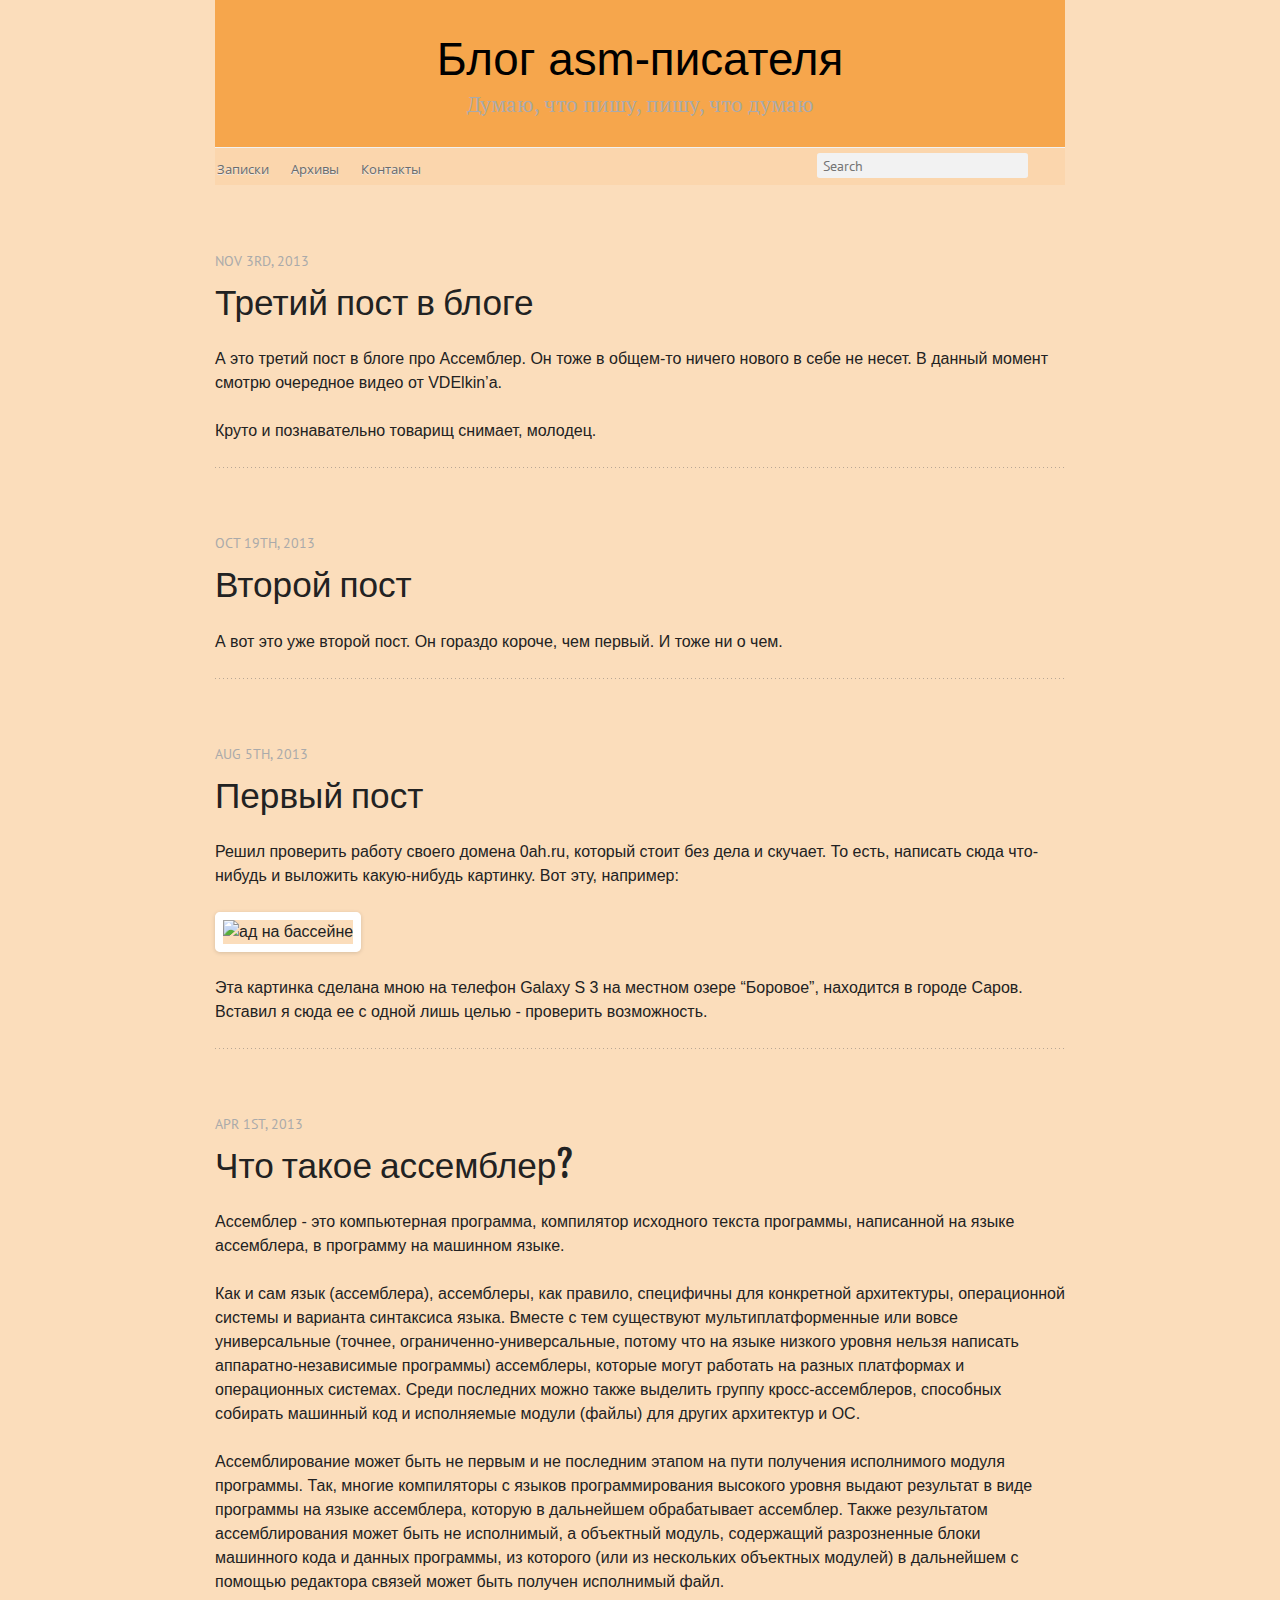
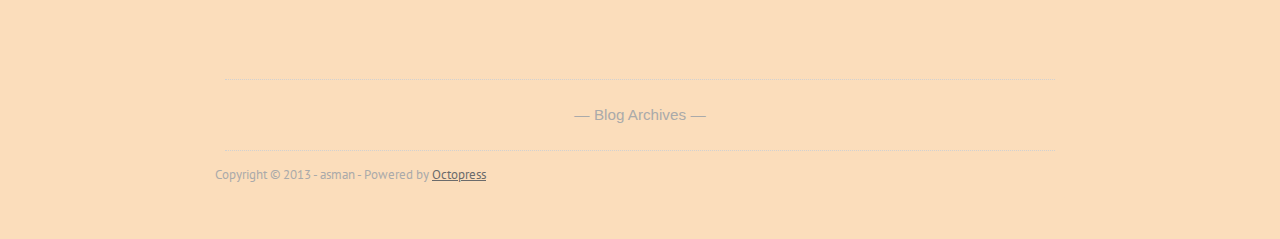
==== commit 478e76ec: "Site updated at 2013-11-03 18:18:32 UTC" ====
--- a/index.html
+++ b/index.html
@@ -9,8 +9,7 @@
   <meta name="author" content="asman">
 
   
-  <meta name="description" content="А вот это уже второй пост. Он гораздо короче, чем первый. И тоже ни о чем.
-">
+  <meta name="description" content="А это третий пост в блоге про Ассемблер. Он тоже в общем-то ничего нового в себе не несет. В данный момент смотрю очередное видео от VDElkin&#8217;a &hellip;">
   
 
   <meta name="HandheldFriendly" content="True">
@@ -73,6 +72,44 @@
       
   <header>
     
+      <h1 class="entry-title"><a href="/tretij-post/">Третий пост в блоге</a></h1>
+    
+    
+      <p class="meta">
+        
+
+
+
+
+
+
+
+
+  
+
+
+<time datetime="2013-11-03T22:16:00+04:00" pubdate data-updated="true">Nov 3<span>rd</span>, 2013</time>
+        
+      </p>
+    
+  </header>
+
+
+  <div class="entry-content"><p>А это третий пост в блоге про Ассемблер. Он тоже в общем-то ничего нового в себе не несет. В данный момент смотрю очередное видео от VDElkin&#8217;a.</p>
+
+<p>Круто и познавательно товарищ снимает, молодец.</p>
+</div>
+  
+  
+
+
+    </article>
+  
+  
+    <article>
+      
+  <header>
+    
       <h1 class="entry-title"><a href="/vtoroj-post/">Второй пост</a></h1>
     
     
@@ -195,6 +232,10 @@
     <section>
   <h1>Recent Posts</h1>
   <ul id="recent_posts">
+    
+      <li class="post">
+        <a href="/tretij-post/">Третий пост в блоге</a>
+      </li>
     
       <li class="post">
         <a href="/vtoroj-post/">Второй пост</a>
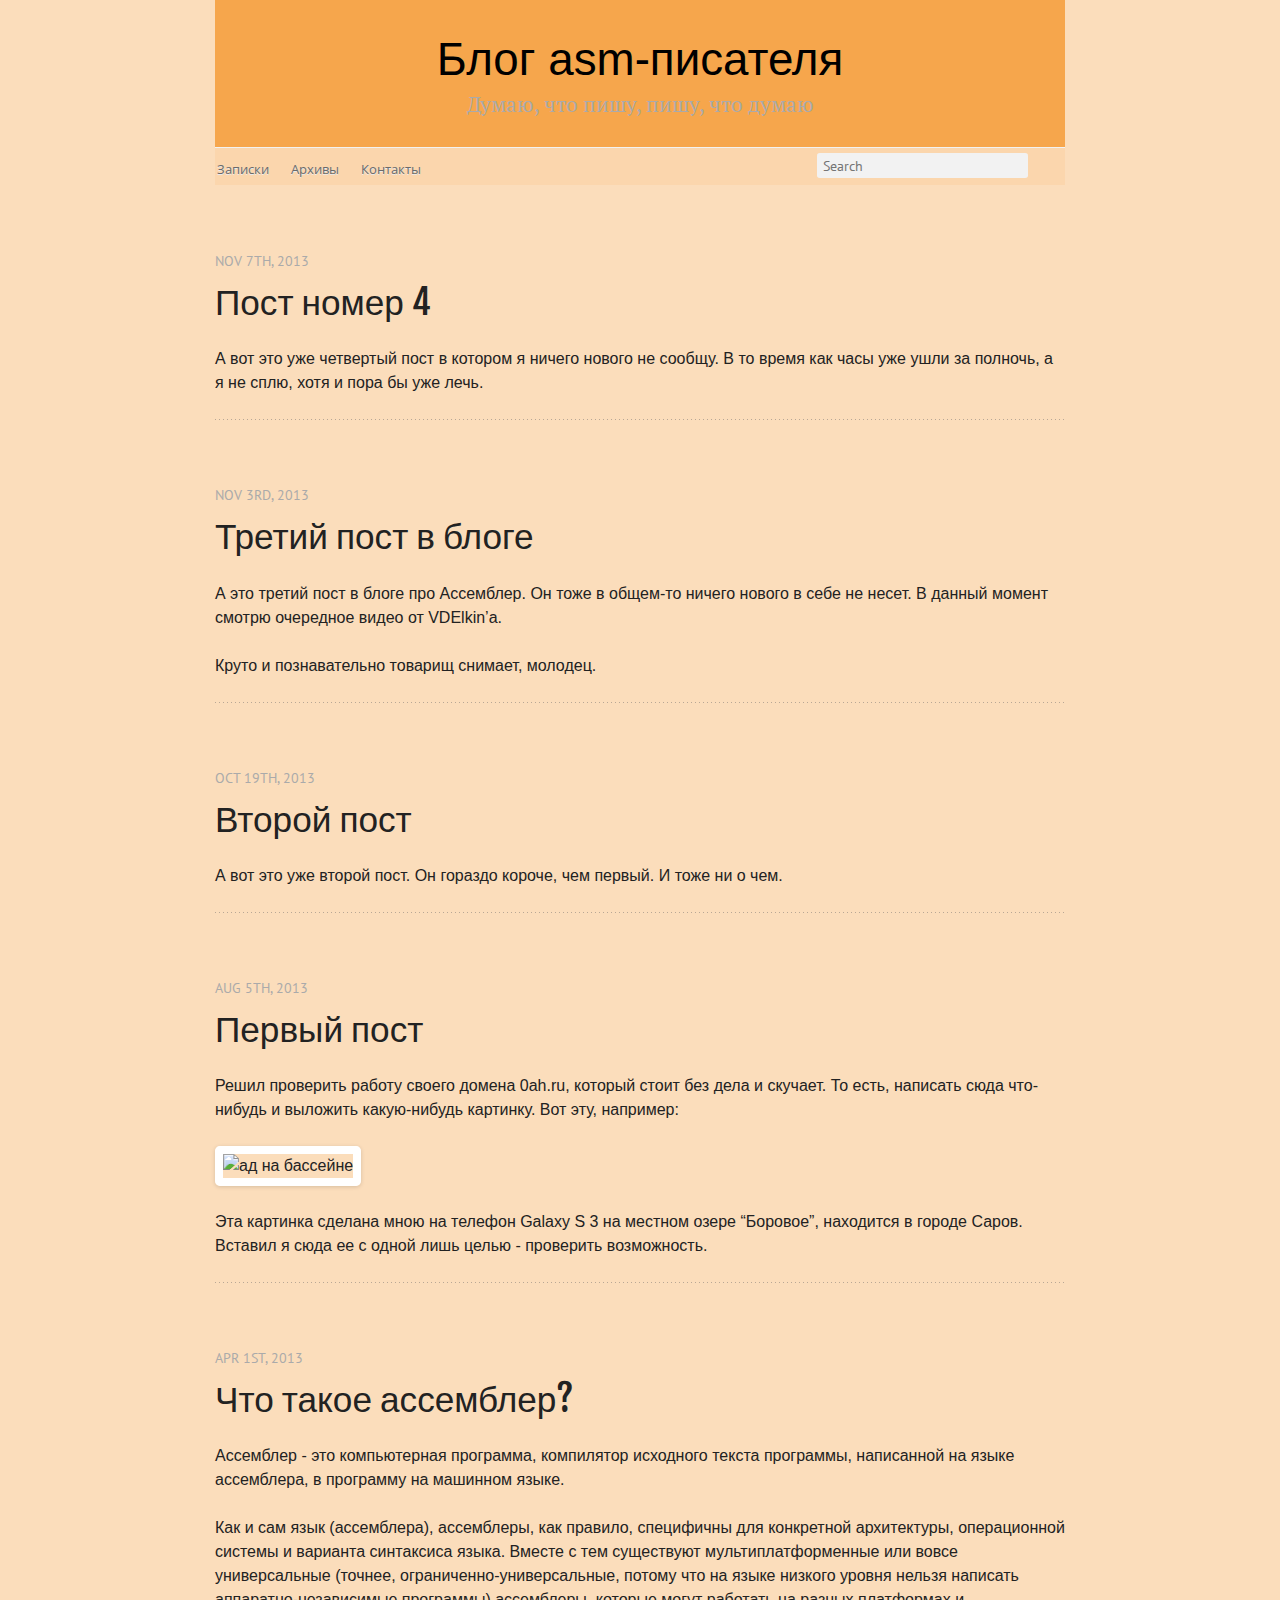
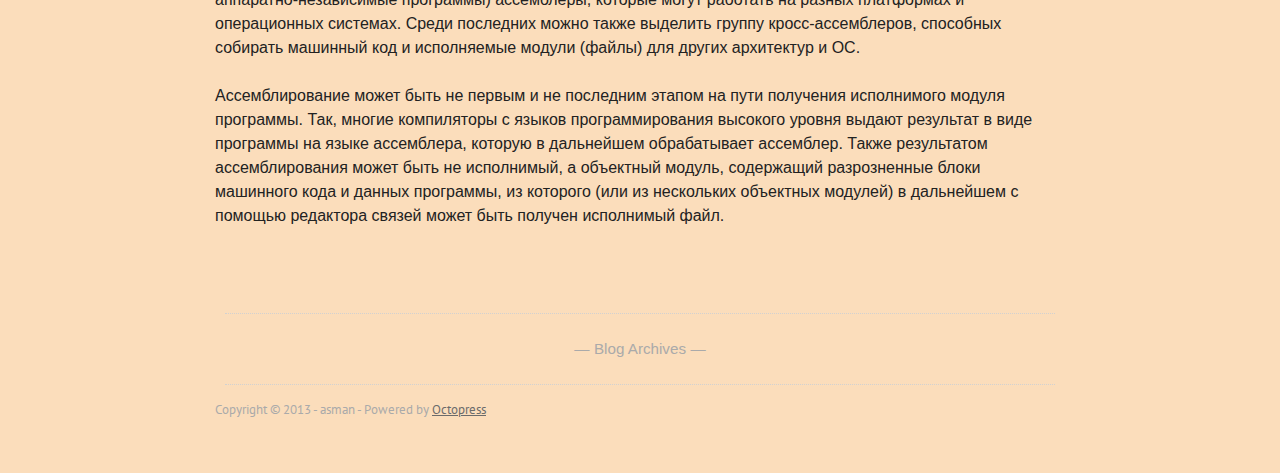
==== commit adfe9157: "Site updated at 2013-11-06 20:18:48 UTC" ====
--- a/index.html
+++ b/index.html
@@ -9,7 +9,8 @@
   <meta name="author" content="asman">
 
   
-  <meta name="description" content="А это третий пост в блоге про Ассемблер. Он тоже в общем-то ничего нового в себе не несет. В данный момент смотрю очередное видео от VDElkin&#8217;a &hellip;">
+  <meta name="description" content="А вот это уже четвертый пост в котором я ничего нового не сообщу. В то время как часы уже ушли за полночь, а я не сплю, хотя и пора бы уже лечь.
+">
   
 
   <meta name="HandheldFriendly" content="True">
@@ -72,6 +73,42 @@
       
   <header>
     
+      <h1 class="entry-title"><a href="/chetvertyj-post/">Пост номер 4</a></h1>
+    
+    
+      <p class="meta">
+        
+
+
+
+
+
+
+
+
+  
+
+
+<time datetime="2013-11-07T00:13:00+04:00" pubdate data-updated="true">Nov 7<span>th</span>, 2013</time>
+        
+      </p>
+    
+  </header>
+
+
+  <div class="entry-content"><p>А вот это уже четвертый пост в котором я ничего нового не сообщу. В то время как часы уже ушли за полночь, а я не сплю, хотя и пора бы уже лечь.</p>
+</div>
+  
+  
+
+
+    </article>
+  
+  
+    <article>
+      
+  <header>
+    
       <h1 class="entry-title"><a href="/tretij-post/">Третий пост в блоге</a></h1>
     
     
@@ -232,6 +269,10 @@
     <section>
   <h1>Recent Posts</h1>
   <ul id="recent_posts">
+    
+      <li class="post">
+        <a href="/chetvertyj-post/">Пост номер 4</a>
+      </li>
     
       <li class="post">
         <a href="/tretij-post/">Третий пост в блоге</a>
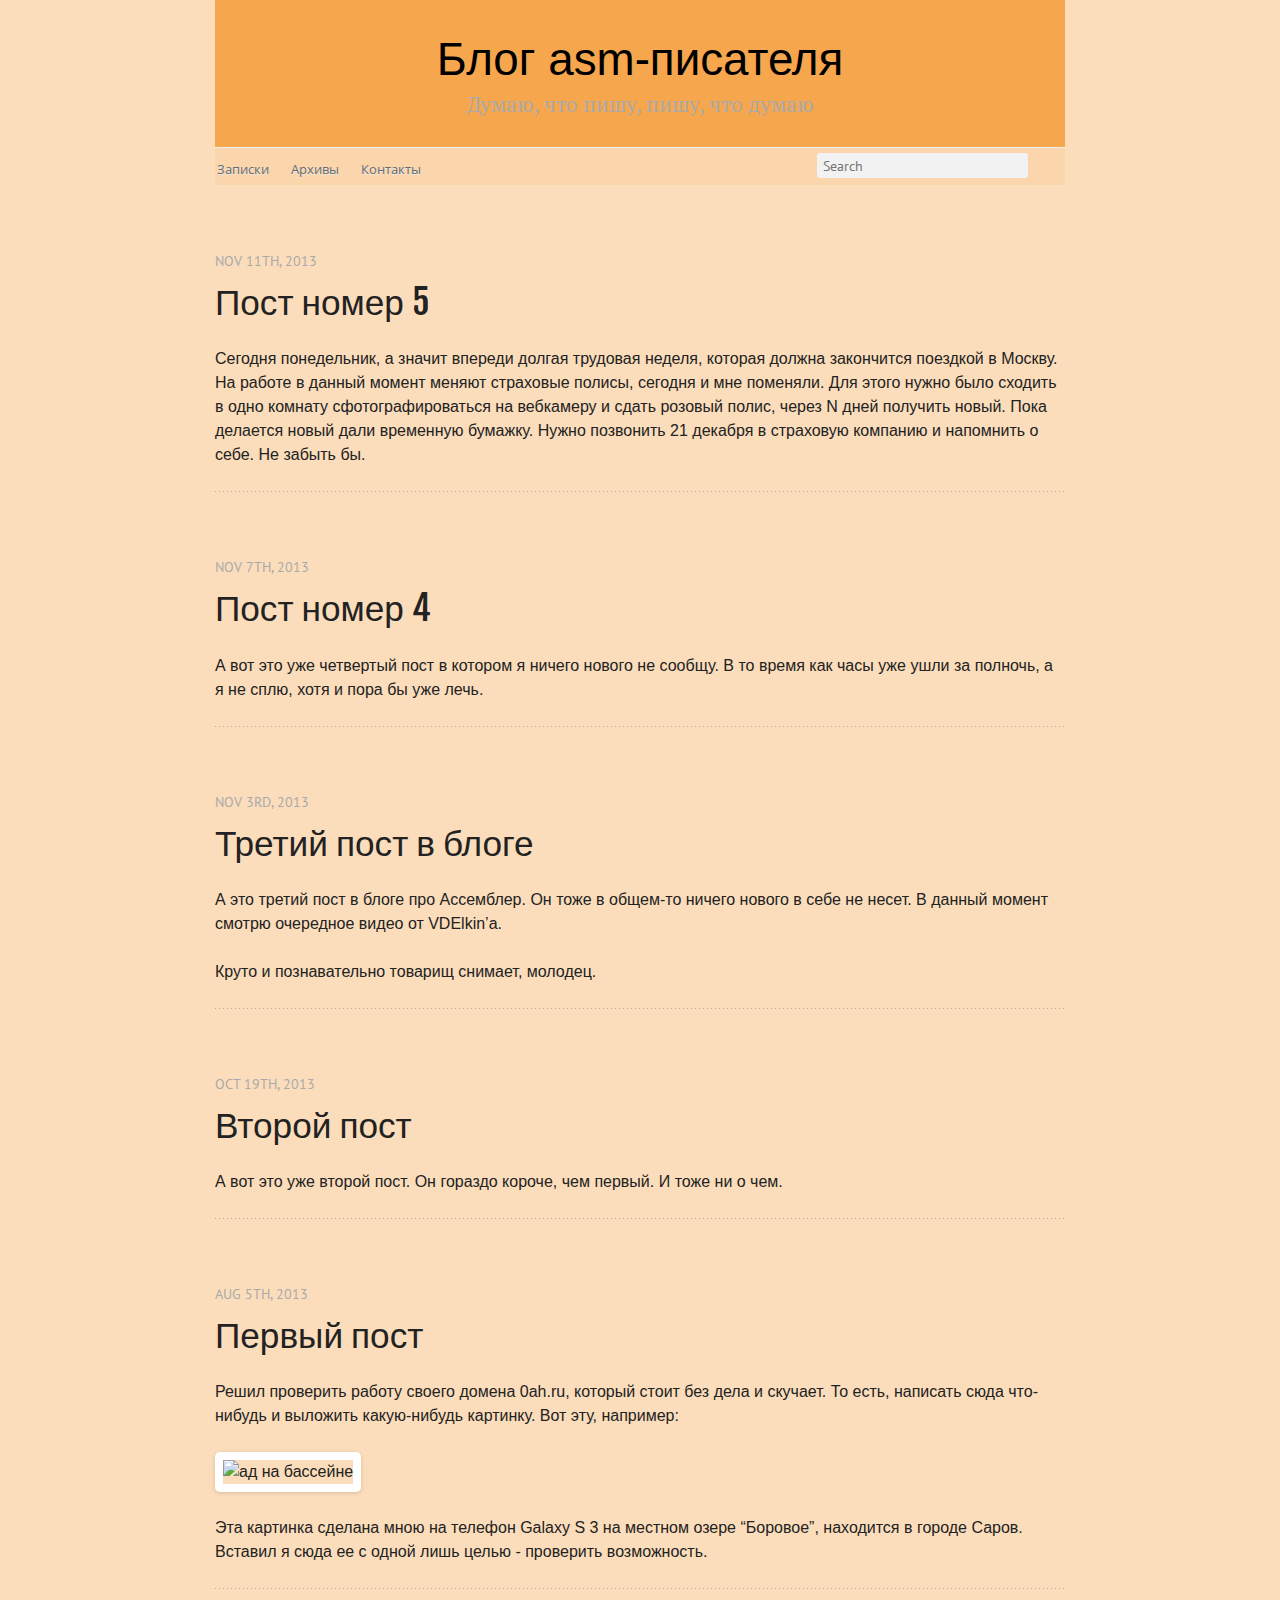
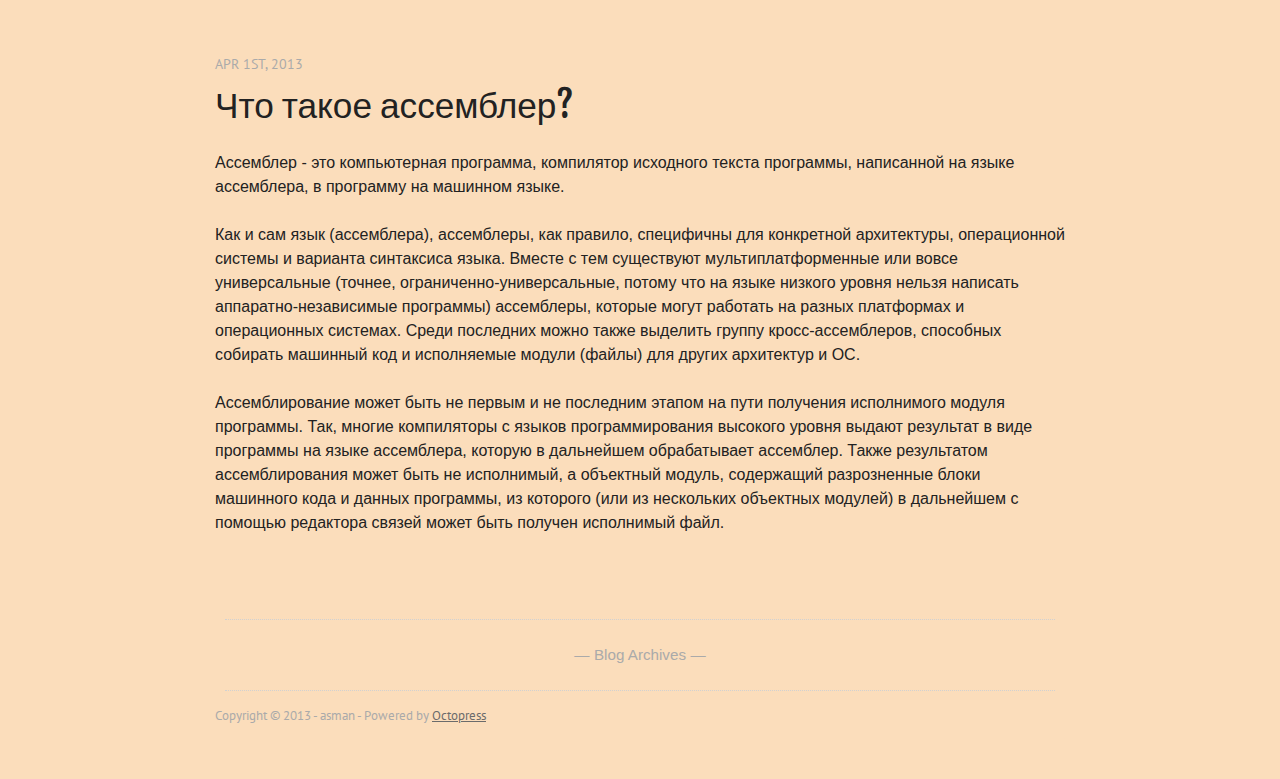
==== commit fa882fb4: "Site updated at 2013-11-11 19:32:06 UTC" ====
--- a/index.html
+++ b/index.html
@@ -9,8 +9,7 @@
   <meta name="author" content="asman">
 
   
-  <meta name="description" content="А вот это уже четвертый пост в котором я ничего нового не сообщу. В то время как часы уже ушли за полночь, а я не сплю, хотя и пора бы уже лечь.
-">
+  <meta name="description" content="Сегодня понедельник, а значит впереди долгая трудовая неделя, которая должна закончится поездкой в Москву. На работе в данный момент меняют страховые &hellip;">
   
 
   <meta name="HandheldFriendly" content="True">
@@ -73,6 +72,42 @@
       
   <header>
     
+      <h1 class="entry-title"><a href="/nomer-pyat/">Пост номер 5</a></h1>
+    
+    
+      <p class="meta">
+        
+
+
+
+
+
+
+
+
+  
+
+
+<time datetime="2013-11-11T23:24:00+04:00" pubdate data-updated="true">Nov 11<span>th</span>, 2013</time>
+        
+      </p>
+    
+  </header>
+
+
+  <div class="entry-content"><p>Сегодня понедельник, а значит впереди долгая трудовая неделя, которая должна закончится поездкой в Москву. На работе в данный момент меняют страховые полисы, сегодня и мне поменяли. Для этого нужно было сходить в одно комнату сфотографироваться на вебкамеру и сдать розовый полис, через N дней получить новый. Пока делается новый дали временную бумажку. Нужно позвонить 21 декабря в страховую компанию и напомнить о себе. Не забыть бы.</p>
+</div>
+  
+  
+
+
+    </article>
+  
+  
+    <article>
+      
+  <header>
+    
       <h1 class="entry-title"><a href="/chetvertyj-post/">Пост номер 4</a></h1>
     
     
@@ -271,6 +306,10 @@
   <ul id="recent_posts">
     
       <li class="post">
+        <a href="/nomer-pyat/">Пост номер 5</a>
+      </li>
+    
+      <li class="post">
         <a href="/chetvertyj-post/">Пост номер 4</a>
       </li>
     
@@ -284,10 +323,6 @@
     
       <li class="post">
         <a href="/first-post/">Первый пост</a>
-      </li>
-    
-      <li class="post">
-        <a href="/chto-takoe-assembler/">Что такое ассемблер?</a>
       </li>
     
   </ul>
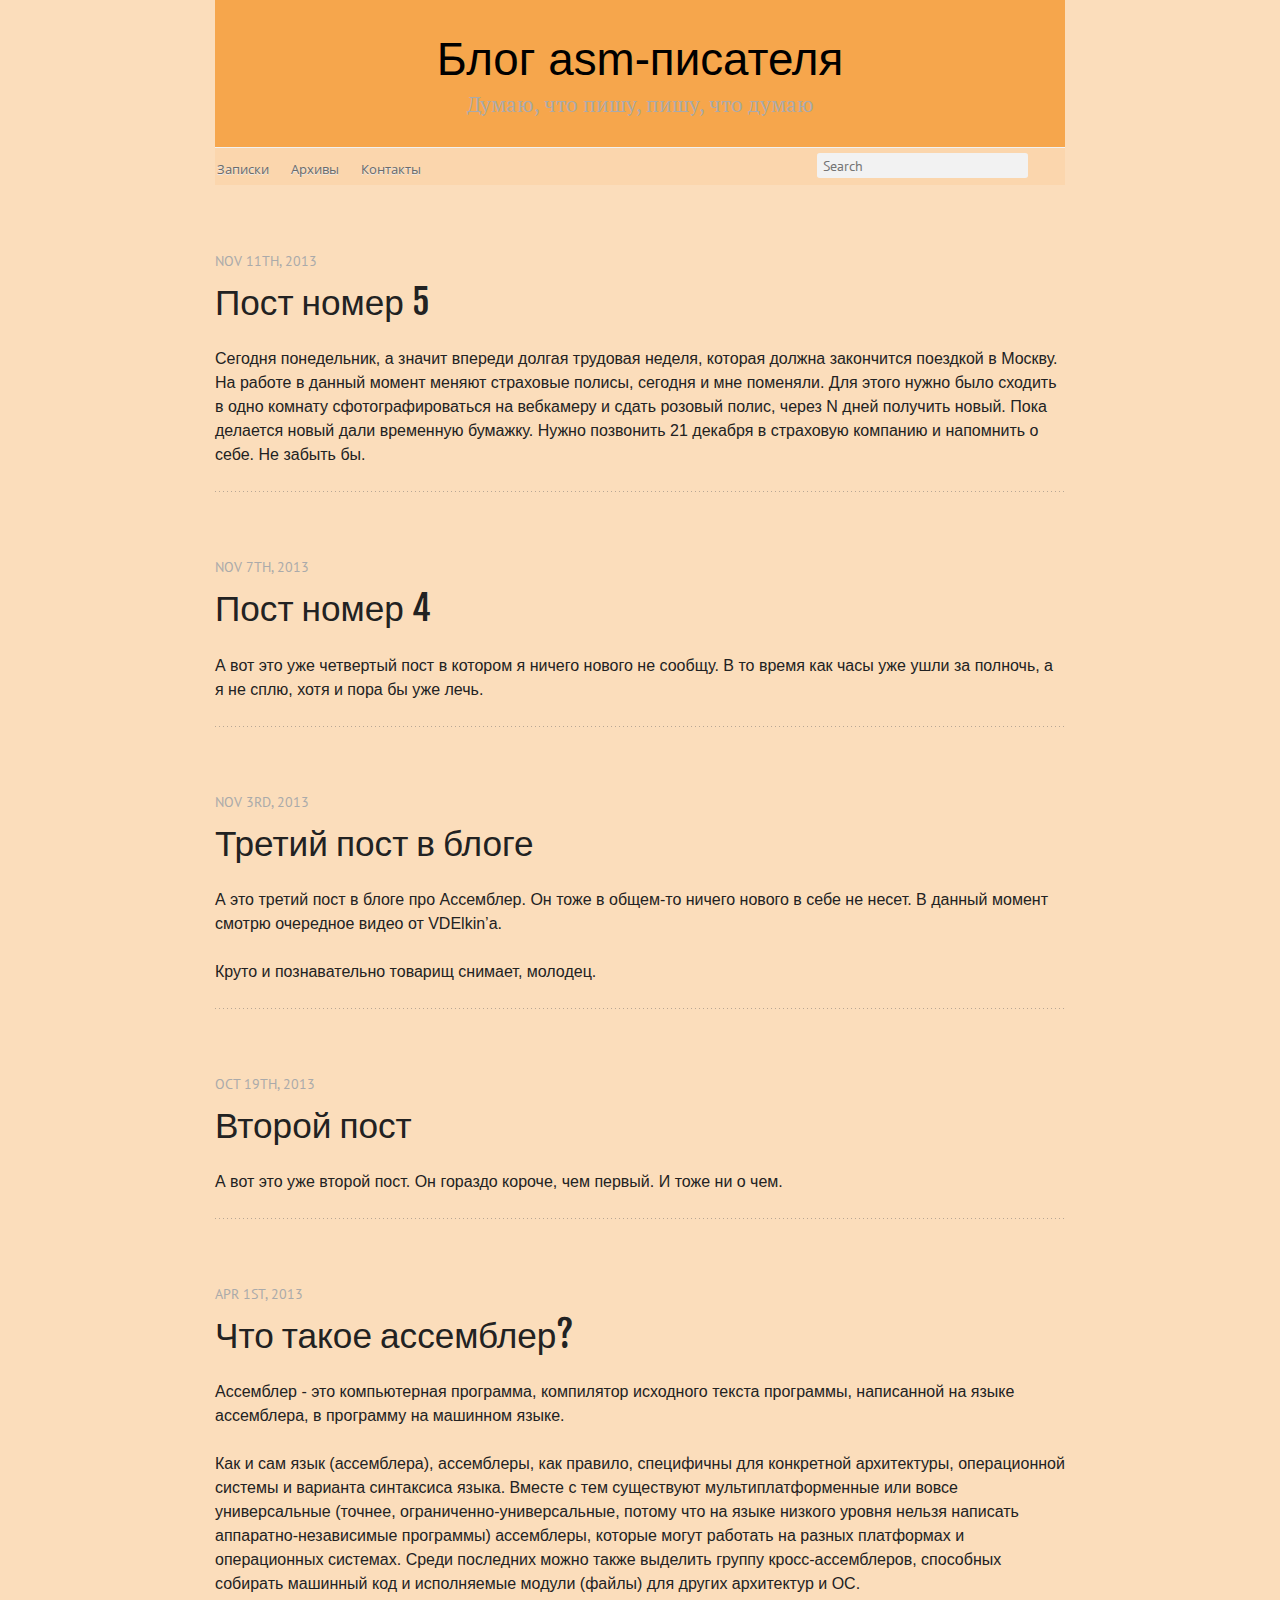
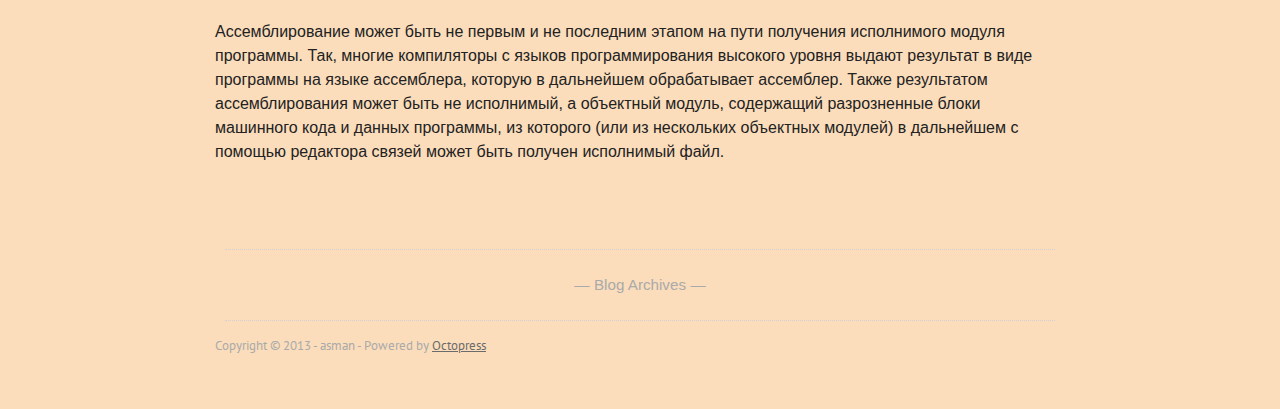
==== commit e3022dda: "Site updated at 2013-11-24 07:14:37 UTC" ====
--- a/index.html
+++ b/index.html
@@ -218,46 +218,6 @@
       
   <header>
     
-      <h1 class="entry-title"><a href="/first-post/">Первый пост</a></h1>
-    
-    
-      <p class="meta">
-        
-
-
-
-
-
-
-
-
-  
-
-
-<time datetime="2013-08-05T01:51:00+04:00" pubdate data-updated="true">Aug 5<span>th</span>, 2013</time>
-        
-      </p>
-    
-  </header>
-
-
-  <div class="entry-content"><p>Решил проверить работу своего домена 0ah.ru, который стоит без дела и скучает. То есть, написать сюда что-нибудь и выложить какую-нибудь картинку. Вот эту, например:</p>
-
-<p><img src="http://img-fotki.yandex.ru/get/9511/1611962.7e/0_90327_b2ab49b0_orig.jpg" alt="ад на бассейне"></p>
-
-<p>Эта картинка сделана мною на телефон Galaxy S 3 на местном озере &#8220;Боровое&#8221;, находится в городе Саров. Вставил я сюда ее с одной лишь целью - проверить возможность.</p>
-</div>
-  
-  
-
-
-    </article>
-  
-  
-    <article>
-      
-  <header>
-    
       <h1 class="entry-title"><a href="/chto-takoe-assembler/">Что такое ассемблер?</a></h1>
     
     
@@ -322,7 +282,7 @@
       </li>
     
       <li class="post">
-        <a href="/first-post/">Первый пост</a>
+        <a href="/chto-takoe-assembler/">Что такое ассемблер?</a>
       </li>
     
   </ul>
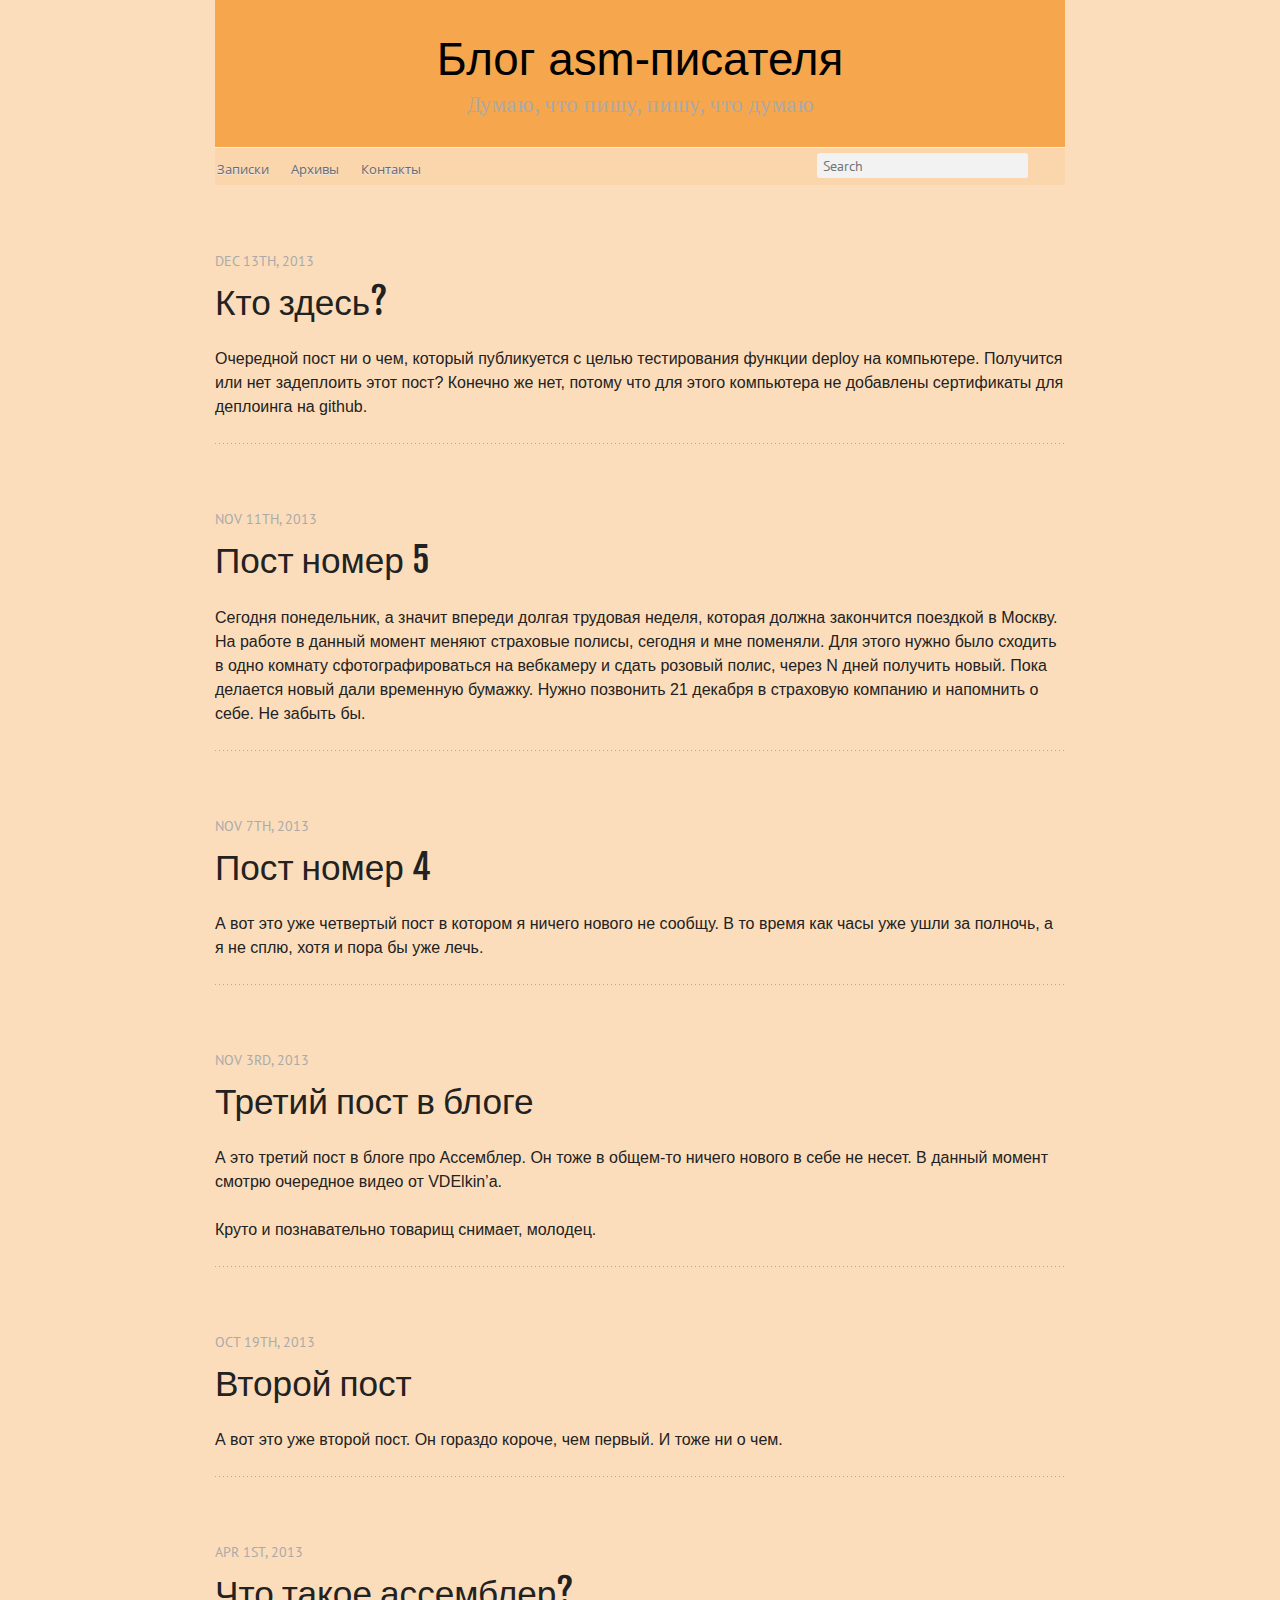
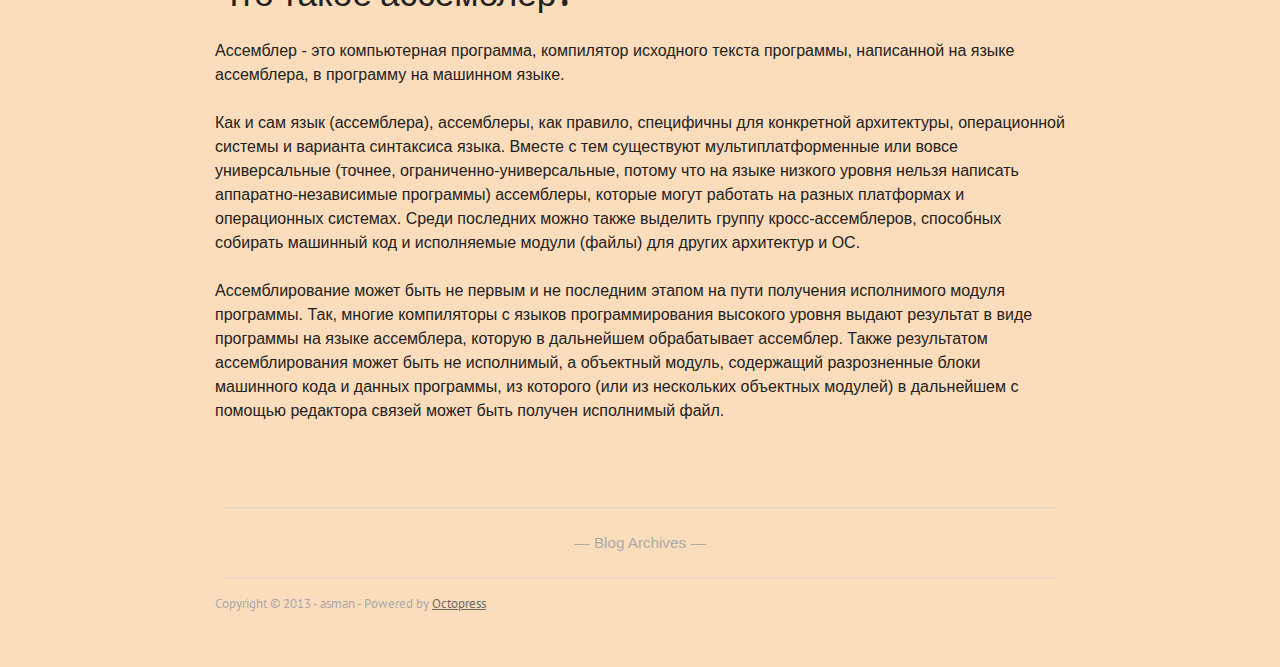
==== commit 49c3751d: "Site updated at 2013-12-13 19:20:03 UTC" ====
--- a/index.html
+++ b/index.html
@@ -9,7 +9,7 @@
   <meta name="author" content="asman">
 
   
-  <meta name="description" content="Сегодня понедельник, а значит впереди долгая трудовая неделя, которая должна закончится поездкой в Москву. На работе в данный момент меняют страховые &hellip;">
+  <meta name="description" content="Очередной пост ни о чем, который публикуется с целью тестирования функции deploy на компьютере. Получится или нет задеплоить этот пост? Конечно же &hellip;">
   
 
   <meta name="HandheldFriendly" content="True">
@@ -72,6 +72,42 @@
       
   <header>
     
+      <h1 class="entry-title"><a href="/kto-zdes/">Кто здесь?</a></h1>
+    
+    
+      <p class="meta">
+        
+
+
+
+
+
+
+
+
+  
+
+
+<time datetime="2013-12-13T23:13:00+04:00" pubdate data-updated="true">Dec 13<span>th</span>, 2013</time>
+        
+      </p>
+    
+  </header>
+
+
+  <div class="entry-content"><p>Очередной пост ни о чем, который публикуется с целью тестирования функции deploy на компьютере. Получится или нет задеплоить этот пост? Конечно же нет, потому что для этого компьютера не добавлены сертификаты для деплоинга на github.</p>
+</div>
+  
+  
+
+
+    </article>
+  
+  
+    <article>
+      
+  <header>
+    
       <h1 class="entry-title"><a href="/nomer-pyat/">Пост номер 5</a></h1>
     
     
@@ -266,6 +302,10 @@
   <ul id="recent_posts">
     
       <li class="post">
+        <a href="/kto-zdes/">Кто здесь?</a>
+      </li>
+    
+      <li class="post">
         <a href="/nomer-pyat/">Пост номер 5</a>
       </li>
     
@@ -279,10 +319,6 @@
     
       <li class="post">
         <a href="/vtoroj-post/">Второй пост</a>
-      </li>
-    
-      <li class="post">
-        <a href="/chto-takoe-assembler/">Что такое ассемблер?</a>
       </li>
     
   </ul>
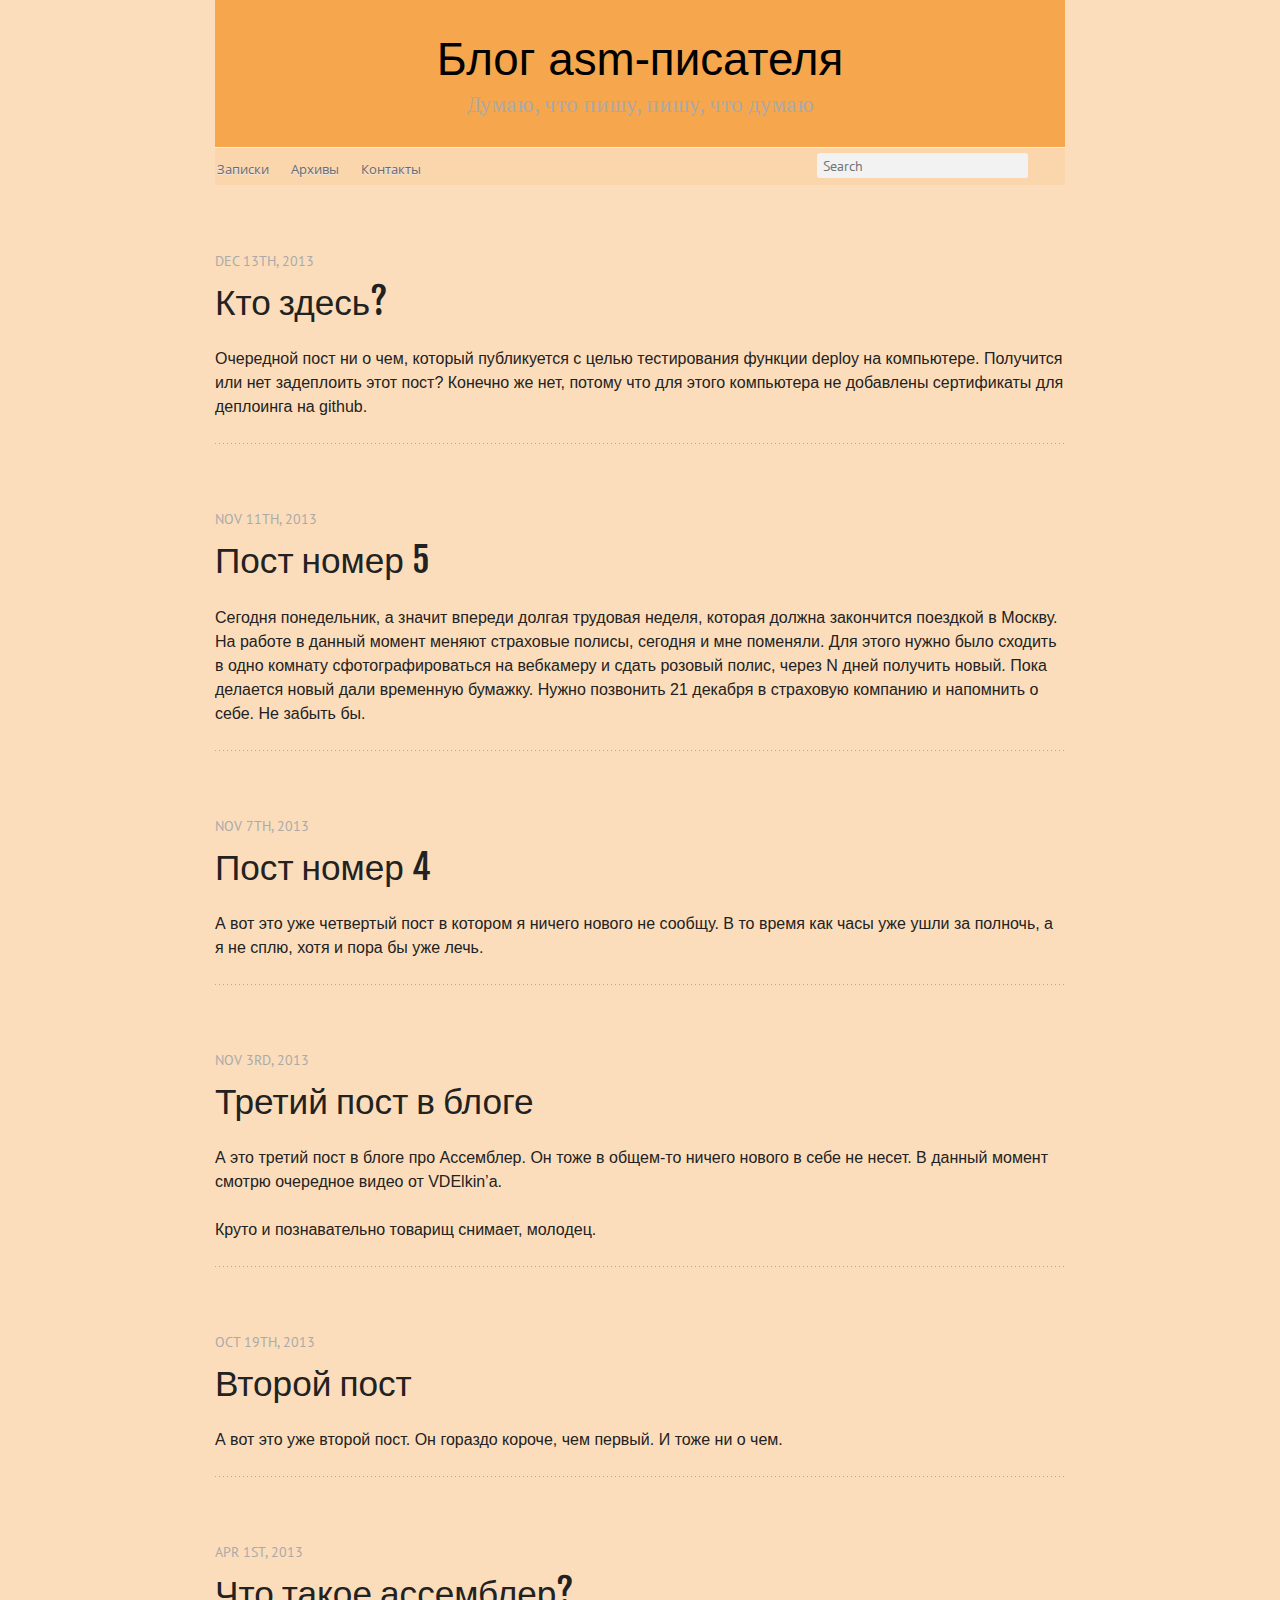
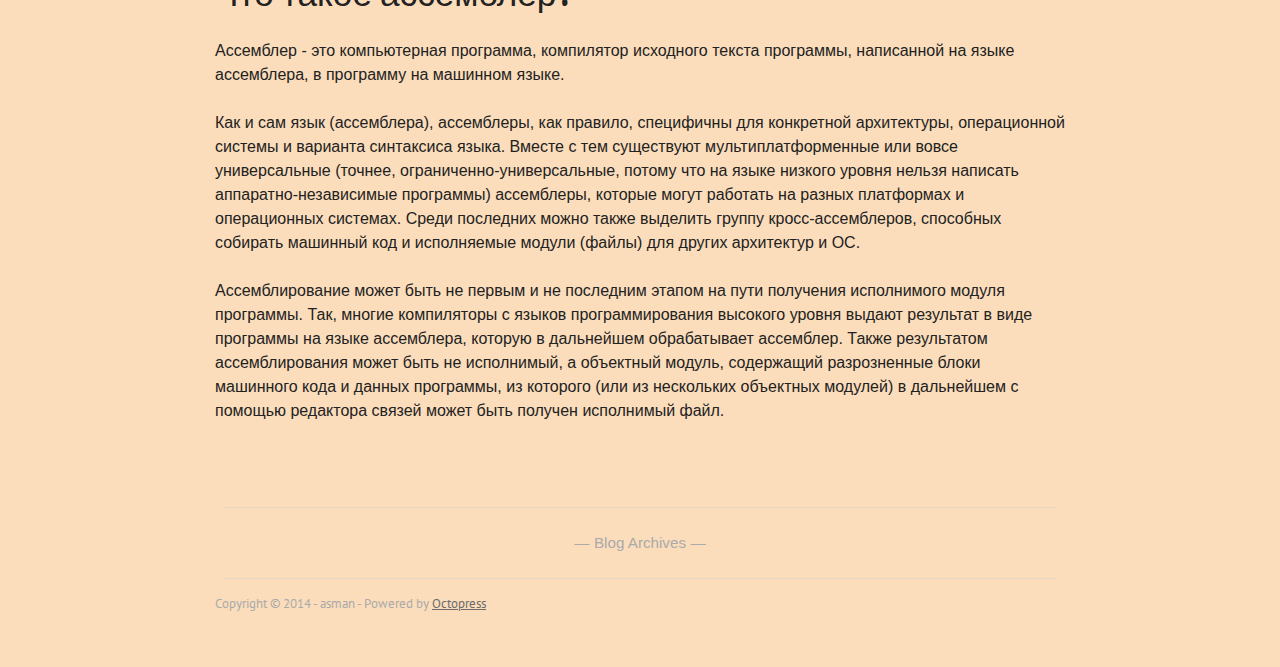
==== commit e5d0c7ce: "Site updated at 2014-02-09 18:30:59 UTC" ====
--- a/index.html
+++ b/index.html
@@ -334,7 +334,7 @@
     </div>
   </div>
   <footer role="contentinfo"><p>
-  Copyright &copy; 2013 - asman -
+  Copyright &copy; 2014 - asman -
   <span class="credit">Powered by <a href="http://octopress.org">Octopress</a></span>
 </p>
 
--- a/stylesheets/screen.css
+++ b/stylesheets/screen.css
@@ -1 +1 @@
-html,body,div,span,applet,object,iframe,h1,h2,h3,h4,h5,h6,p,blockquote,pre,a,abbr,acronym,address,big,cite,code,del,dfn,em,img,ins,kbd,q,s,samp,small,strike,strong,sub,sup,tt,var,b,u,i,center,dl,dt,dd,ol,ul,li,fieldset,form,label,legend,table,caption,tbody,tfoot,thead,tr,th,td,article,aside,canvas,details,embed,figure,figcaption,footer,header,hgroup,menu,nav,output,ruby,section,summary,time,mark,audio,video{margin:0;padding:0;border:0;font:inherit;font-size:100%;vertical-align:baseline}html{line-height:1}ol,ul{list-style:none}table{border-collapse:collapse;border-spacing:0}caption,th,td{text-align:left;font-weight:normal;vertical-align:middle}q,blockquote{quotes:none}q:before,q:after,blockquote:before,blockquote:after{content:"";content:none}a img{border:none}article,aside,details,figcaption,figure,footer,header,hgroup,menu,nav,section,summary{display:block}article,aside,details,figcaption,figure,footer,header,hgroup,menu,nav,section,summary{display:block}a{color:#1863a1}a:visited{color:#751590}a:focus{color:#0181eb}a:hover{color:#0181eb}a:active{color:#01579f}aside.sidebar a{color:#1863a1}aside.sidebar a:focus{color:#0181eb}aside.sidebar a:hover{color:#0181eb}aside.sidebar a:active{color:#01579f}a{-webkit-transition:color 0.3s;-moz-transition:color 0.3s;-o-transition:color 0.3s;transition:color 0.3s}html{background:#252525 url('/0ah/images/line-tile.png?1364157149') top left}body>div{background:#f2f2f2 url('/0ah/images/noise.png?1364157149') top left;border-bottom:1px solid #bfbfbf}body>div>div{background:#f8f8f8 url('/0ah/images/noise.png?1364157149') top left;border-right:1px solid #e0e0e0}.heading,body>header h1,h1,h2,h3,h4,h5,h6{font-family:"PT Serif","Georgia","Helvetica Neue",Arial,sans-serif}.sans,body>header h2,article header p.meta,article>footer,#content .blog-index footer,html .gist .gist-file .gist-meta,#blog-archives a.category,#blog-archives time,aside.sidebar section,body>footer{font-family:"PT Sans","Helvetica Neue",Arial,sans-serif}.serif,body,#content .blog-index a[rel=full-article]{font-family:"PT Serif",Georgia,Times,"Times New Roman",serif}.mono,pre,code,tt,p code,li code{font-family:Menlo,Monaco,"Andale Mono","lucida console","Courier New",monospace}body>header h1{font-size:2.2em;font-family:"PT Serif","Georgia","Helvetica Neue",Arial,sans-serif;font-weight:normal;line-height:1.2em;margin-bottom:0.6667em}body>header h2{font-family:"PT Serif","Georgia","Helvetica Neue",Arial,sans-serif}body{line-height:1.5em;color:#222}h1{font-size:2.2em;line-height:1.2em}@media only screen and (min-width: 992px){body{font-size:1.15em}h1{font-size:2.6em;line-height:1.2em}}h1,h2,h3,h4,h5,h6{text-rendering:optimizelegibility;margin-bottom:1em;font-weight:bold}h2,section h1{font-size:1.5em}h3,section h2,section section h1{font-size:1.3em}h4,section h3,section section h2,section section section h1{font-size:1em}h5,section h4,section section h3{font-size:.9em}h6,section h5,section section h4,section section section h3{font-size:.8em}p,article blockquote,ul,ol{margin-bottom:1.5em}ul{list-style-type:disc}ul ul{list-style-type:circle;margin-bottom:0px}ul ul ul{list-style-type:square;margin-bottom:0px}ol{list-style-type:decimal}ol ol{list-style-type:lower-alpha;margin-bottom:0px}ol ol ol{list-style-type:lower-roman;margin-bottom:0px}ul,ul ul,ul ol,ol,ol ul,ol ol{margin-left:1.3em}ul ul,ul ol,ol ul,ol ol{margin-bottom:0em}strong{font-weight:bold}em{font-style:italic}sup,sub{font-size:0.8em;position:relative;display:inline-block}sup{top:-0.5em}sub{bottom:-0.5em}q{font-style:italic}q:before{content:"\201C"}q:after{content:"\201D"}em,dfn{font-style:italic}strong,dfn{font-weight:bold}del,s{text-decoration:line-through}abbr,acronym{border-bottom:1px dotted;cursor:help}sub,sup{line-height:0}hr{margin-bottom:0.2em}small{font-size:.8em}big{font-size:1.2em}article blockquote{font-style:italic;position:relative;font-size:1.2em;line-height:1.5em;padding-left:1em;border-left:4px solid rgba(170,170,170,0.5)}article blockquote cite{font-style:italic}article blockquote cite a{color:#aaa !important;word-wrap:break-word}article blockquote cite:before{content:'\2014';padding-right:.3em;padding-left:.3em;color:#aaa}@media only screen and (min-width: 992px){article blockquote{padding-left:1.5em;border-left-width:4px}}.pullquote-right:before,.pullquote-left:before{padding:0;border:none;content:attr(data-pullquote);float:right;width:45%;margin:.5em 0 1em 1.5em;position:relative;top:7px;font-size:1.4em;line-height:1.45em}.pullquote-left:before{float:left;margin:.5em 1.5em 1em 0}.force-wrap,article a,aside.sidebar a{white-space:-moz-pre-wrap;white-space:-pre-wrap;white-space:-o-pre-wrap;white-space:pre-wrap;word-wrap:break-word}.group,body>header,body>nav,body>footer,body #content>article,body #content>div>article,body #content>div>section,body div.pagination,aside.sidebar,#main,#content,.sidebar{*zoom:1}.group:after,body>header:after,body>nav:after,body>footer:after,body #content>article:after,body #content>div>article:after,body #content>div>section:after,body div.pagination:after,aside.sidebar:after,#main:after,#content:after,.sidebar:after{content:"";display:table;clear:both}body{-webkit-text-size-adjust:none;max-width:1200px;position:relative;margin:0 auto}body>header,body>nav,body>footer,body #content>article,body #content>div>article,body #content>div>section{padding-left:18px;padding-right:18px}@media only screen and (min-width: 480px){body>header,body>nav,body>footer,body #content>article,body #content>div>article,body #content>div>section{padding-left:25px;padding-right:25px}}@media only screen and (min-width: 768px){body>header,body>nav,body>footer,body #content>article,body #content>div>article,body #content>div>section{padding-left:35px;padding-right:35px}}@media only screen and (min-width: 992px){body>header,body>nav,body>footer,body #content>article,body #content>div>article,body #content>div>section{padding-left:55px;padding-right:55px}}body div.pagination{margin-left:18px;margin-right:18px}@media only screen and (min-width: 480px){body div.pagination{margin-left:25px;margin-right:25px}}@media only screen and (min-width: 768px){body div.pagination{margin-left:35px;margin-right:35px}}@media only screen and (min-width: 992px){body div.pagination{margin-left:55px;margin-right:55px}}body>header{font-size:1em;padding-top:1.5em;padding-bottom:1.5em}#content{overflow:hidden}#content>div,#content>article{width:100%}aside.sidebar{float:none;padding:0 18px 1px;background-color:#f7f7f7;border-top:1px solid #e0e0e0}.flex-content,article img,article video,article .flash-video,aside.sidebar img{max-width:100%;height:auto}.basic-alignment.left,article img.left,article video.left,article .left.flash-video,aside.sidebar img.left{float:left;margin-right:1.5em}.basic-alignment.right,article img.right,article video.right,article .right.flash-video,aside.sidebar img.right{float:right;margin-left:1.5em}.basic-alignment.center,article img.center,article video.center,article .center.flash-video,aside.sidebar img.center{display:block;margin:0 auto 1.5em}.basic-alignment.left,article img.left,article video.left,article .left.flash-video,aside.sidebar img.left,.basic-alignment.right,article img.right,article video.right,article .right.flash-video,aside.sidebar img.right{margin-bottom:.8em}.toggle-sidebar,.no-sidebar .toggle-sidebar{display:none}@media only screen and (min-width: 750px){body.sidebar-footer aside.sidebar{float:none;width:auto;clear:left;margin:0;padding:0 35px 1px;background-color:#f7f7f7;border-top:1px solid #eaeaea}body.sidebar-footer aside.sidebar section.odd,body.sidebar-footer aside.sidebar section.even{float:left;width:48%}body.sidebar-footer aside.sidebar section.odd{margin-left:0}body.sidebar-footer aside.sidebar section.even{margin-left:4%}body.sidebar-footer aside.sidebar.thirds section{width:30%;margin-left:5%}body.sidebar-footer aside.sidebar.thirds section.first{margin-left:0;clear:both}}body.sidebar-footer #content{margin-right:0px}body.sidebar-footer .toggle-sidebar{display:none}@media only screen and (min-width: 550px){body>header{font-size:1em}}@media only screen and (min-width: 750px){aside.sidebar{float:none;width:auto;clear:left;margin:0;padding:0 35px 1px;background-color:#f7f7f7;border-top:1px solid #eaeaea}aside.sidebar section.odd,aside.sidebar section.even{float:left;width:48%}aside.sidebar section.odd{margin-left:0}aside.sidebar section.even{margin-left:4%}aside.sidebar.thirds section{width:30%;margin-left:5%}aside.sidebar.thirds section.first{margin-left:0;clear:both}}@media only screen and (min-width: 768px){body{-webkit-text-size-adjust:auto}body>header{font-size:1.2em}#main{padding:0;margin:0 auto}#content{overflow:visible;margin-right:240px;position:relative}.no-sidebar #content{margin-right:0;border-right:0}.collapse-sidebar #content{margin-right:20px}#content>div,#content>article{padding-top:17.5px;padding-bottom:17.5px;float:left}aside.sidebar{width:210px;padding:0 15px 15px;background:none;clear:none;float:left;margin:0 -100% 0 0}aside.sidebar section{width:auto;margin-left:0}aside.sidebar section.odd,aside.sidebar section.even{float:none;width:auto;margin-left:0}.collapse-sidebar aside.sidebar{float:none;width:auto;clear:left;margin:0;padding:0 35px 1px;background-color:#f7f7f7;border-top:1px solid #eaeaea}.collapse-sidebar aside.sidebar section.odd,.collapse-sidebar aside.sidebar section.even{float:left;width:48%}.collapse-sidebar aside.sidebar section.odd{margin-left:0}.collapse-sidebar aside.sidebar section.even{margin-left:4%}.collapse-sidebar aside.sidebar.thirds section{width:30%;margin-left:5%}.collapse-sidebar aside.sidebar.thirds section.first{margin-left:0;clear:both}}@media only screen and (min-width: 992px){body>header{font-size:1.3em}#content{margin-right:300px}#content>div,#content>article{padding-top:27.5px;padding-bottom:27.5px}aside.sidebar{width:260px;padding:1.2em 20px 20px}.collapse-sidebar aside.sidebar{padding-left:55px;padding-right:55px}}@media only screen and (min-width: 768px){ul,ol{margin-left:0}}body>header{background:#333}body>header h1{display:inline-block;margin:0}body>header h1 a,body>header h1 a:visited,body>header h1 a:hover{color:#f2f2f2;text-decoration:none}body>header h2{margin:.2em 0 0;font-size:1em;color:#aaa;font-weight:normal}body>nav{position:relative;background-color:#ccc;background:url('/0ah/images/noise.png?1364157149'),-webkit-gradient(linear, 50% 0%, 50% 100%, color-stop(0%, #e0e0e0), color-stop(50%, #cccccc), color-stop(100%, #b0b0b0));background:url('/0ah/images/noise.png?1364157149'),-webkit-linear-gradient(#e0e0e0,#cccccc,#b0b0b0);background:url('/0ah/images/noise.png?1364157149'),-moz-linear-gradient(#e0e0e0,#cccccc,#b0b0b0);background:url('/0ah/images/noise.png?1364157149'),-o-linear-gradient(#e0e0e0,#cccccc,#b0b0b0);background:url('/0ah/images/noise.png?1364157149'),linear-gradient(#e0e0e0,#cccccc,#b0b0b0);border-top:1px solid #f2f2f2;border-bottom:1px solid #8c8c8c;padding-top:.35em;padding-bottom:.35em}body>nav form{-webkit-background-clip:padding;-moz-background-clip:padding;background-clip:padding-box;margin:0;padding:0}body>nav form .search{padding:.3em .5em 0;font-size:.85em;font-family:"PT Sans","Helvetica Neue",Arial,sans-serif;line-height:1.1em;width:95%;-webkit-border-radius:0.5em;-moz-border-radius:0.5em;-ms-border-radius:0.5em;-o-border-radius:0.5em;border-radius:0.5em;-webkit-background-clip:padding;-moz-background-clip:padding;background-clip:padding-box;-webkit-box-shadow:#d1d1d1 0 1px;-moz-box-shadow:#d1d1d1 0 1px;box-shadow:#d1d1d1 0 1px;background-color:#f2f2f2;border:1px solid #b3b3b3;color:#888}body>nav form .search:focus{color:#444;border-color:#80b1df;-webkit-box-shadow:#80b1df 0 0 4px,#80b1df 0 0 3px inset;-moz-box-shadow:#80b1df 0 0 4px,#80b1df 0 0 3px inset;box-shadow:#80b1df 0 0 4px,#80b1df 0 0 3px inset;background-color:#fff;outline:none}body>nav fieldset[role=search]{float:right;width:48%}body>nav fieldset.mobile-nav{float:left;width:48%}body>nav fieldset.mobile-nav select{width:100%;font-size:.8em;border:1px solid #888}body>nav ul{display:none}@media only screen and (min-width: 550px){body>nav{font-size:.9em}body>nav ul{margin:0;padding:0;border:0;overflow:hidden;*zoom:1;float:left;display:block;padding-top:.15em}body>nav ul li{list-style-image:none;list-style-type:none;margin-left:0;white-space:nowrap;display:inline;float:left;padding-left:0;padding-right:0}body>nav ul li:first-child,body>nav ul li.first{padding-left:0}body>nav ul li:last-child{padding-right:0}body>nav ul li.last{padding-right:0}body>nav ul.subscription{margin-left:.8em;float:right}body>nav ul.subscription li:last-child a{padding-right:0}body>nav ul li{margin:0}body>nav a{color:#6b6b6b;font-family:"PT Sans","Helvetica Neue",Arial,sans-serif;text-shadow:#ebebeb 0 1px;float:left;text-decoration:none;font-size:1.1em;padding:.1em 0;line-height:1.5em}body>nav a:visited{color:#6b6b6b}body>nav a:hover{color:#2b2b2b}body>nav li+li{border-left:1px solid #b0b0b0;margin-left:.8em}body>nav li+li a{padding-left:.8em;border-left:1px solid #dedede}body>nav form{float:right;text-align:left;padding-left:.8em;width:175px}body>nav form .search{width:93%;font-size:.95em;line-height:1.2em}body>nav ul[data-subscription$=email]+form{width:97px}body>nav ul[data-subscription$=email]+form .search{width:91%}body>nav fieldset.mobile-nav{display:none}body>nav fieldset[role=search]{width:99%}}@media only screen and (min-width: 992px){body>nav form{width:215px}body>nav ul[data-subscription$=email]+form{width:147px}}.no-placeholder body>nav .search{background:#f2f2f2 url('/0ah/images/search.png?1364157149') 0.3em 0.25em no-repeat;text-indent:1.3em}@media only screen and (min-width: 550px){.maskImage body>nav ul[data-subscription$=email]+form{width:123px}}@media only screen and (min-width: 992px){.maskImage body>nav ul[data-subscription$=email]+form{width:173px}}.maskImage ul.subscription{position:relative;top:.2em}.maskImage ul.subscription li,.maskImage ul.subscription a{border:0;padding:0}.maskImage a[rel=subscribe-rss]{position:relative;top:0px;text-indent:-999999em;background-color:#dedede;border:0;padding:0}.maskImage a[rel=subscribe-rss],.maskImage a[rel=subscribe-rss]:after{-webkit-mask-image:url('/0ah/images/rss.png?1364157149');-moz-mask-image:url('/0ah/images/rss.png?1364157149');-ms-mask-image:url('/0ah/images/rss.png?1364157149');-o-mask-image:url('/0ah/images/rss.png?1364157149');mask-image:url('/0ah/images/rss.png?1364157149');-webkit-mask-repeat:no-repeat;-moz-mask-repeat:no-repeat;-ms-mask-repeat:no-repeat;-o-mask-repeat:no-repeat;mask-repeat:no-repeat;width:22px;height:22px}.maskImage a[rel=subscribe-rss]:after{content:"";position:absolute;top:-1px;left:0;background-color:#ababab}.maskImage a[rel=subscribe-rss]:hover:after{background-color:#9e9e9e}.maskImage a[rel=subscribe-email]{position:relative;top:0px;text-indent:-999999em;background-color:#dedede;border:0;padding:0}.maskImage a[rel=subscribe-email],.maskImage a[rel=subscribe-email]:after{-webkit-mask-image:url('/0ah/images/email.png?1364157149');-moz-mask-image:url('/0ah/images/email.png?1364157149');-ms-mask-image:url('/0ah/images/email.png?1364157149');-o-mask-image:url('/0ah/images/email.png?1364157149');mask-image:url('/0ah/images/email.png?1364157149');-webkit-mask-repeat:no-repeat;-moz-mask-repeat:no-repeat;-ms-mask-repeat:no-repeat;-o-mask-repeat:no-repeat;mask-repeat:no-repeat;width:28px;height:22px}.maskImage a[rel=subscribe-email]:after{content:"";position:absolute;top:-1px;left:0;background-color:#ababab}.maskImage a[rel=subscribe-email]:hover:after{background-color:#9e9e9e}article{padding-top:1em}article header{position:relative;padding-top:2em;padding-bottom:1em;margin-bottom:1em;background:url('[data-uri]') bottom left repeat-x}article header h1{margin:0}article header h1 a{text-decoration:none}article header h1 a:hover{text-decoration:underline}article header p{font-size:.9em;color:#aaa;margin:0}article header p.meta{text-transform:uppercase;position:absolute;top:0}@media only screen and (min-width: 768px){article header{margin-bottom:1.5em;padding-bottom:1em;background:url('[data-uri]') bottom left repeat-x}}article h2{padding-top:0.8em;background:url('[data-uri]') top left repeat-x}.entry-content article h2:first-child,article header+h2{padding-top:0}article h2:first-child,article header+h2{background:none}article .feature{padding-top:.5em;margin-bottom:1em;padding-bottom:1em;background:url('[data-uri]') bottom left repeat-x;font-size:2.0em;font-style:italic;line-height:1.3em}article img,article video,article .flash-video{-webkit-border-radius:0.3em;-moz-border-radius:0.3em;-ms-border-radius:0.3em;-o-border-radius:0.3em;border-radius:0.3em;-webkit-box-shadow:rgba(0,0,0,0.15) 0 1px 4px;-moz-box-shadow:rgba(0,0,0,0.15) 0 1px 4px;box-shadow:rgba(0,0,0,0.15) 0 1px 4px;-webkit-box-sizing:border-box;-moz-box-sizing:border-box;box-sizing:border-box;border:#fff 0.5em solid}article video,article .flash-video{margin:0 auto 1.5em}article video{display:block;width:100%}article .flash-video>div{position:relative;display:block;padding-bottom:56.25%;padding-top:1px;height:0;overflow:hidden}article .flash-video>div iframe,article .flash-video>div object,article .flash-video>div embed{position:absolute;top:0;left:0;width:100%;height:100%}article>footer{padding-bottom:2.5em;margin-top:2em}article>footer p.meta{margin-bottom:.8em;font-size:.85em;clear:both;overflow:hidden}.blog-index article+article{background:url('[data-uri]') top left repeat-x}#content .blog-index{padding-top:0;padding-bottom:0}#content .blog-index article{padding-top:2em}#content .blog-index article header{background:none;padding-bottom:0}#content .blog-index article h1{font-size:2.2em}#content .blog-index article h1 a{color:inherit}#content .blog-index article h1 a:hover{color:#0181eb}#content .blog-index a[rel=full-article]{background:#ebebeb;display:inline-block;padding:.4em .8em;margin-right:.5em;text-decoration:none;color:#666;-webkit-transition:background-color 0.5s;-moz-transition:background-color 0.5s;-o-transition:background-color 0.5s;transition:background-color 0.5s}#content .blog-index a[rel=full-article]:hover{background:#0181eb;text-shadow:none;color:#f8f8f8}#content .blog-index footer{margin-top:1em}.separator,article>footer .byline+time:before,article>footer time+time:before,article>footer .comments:before,article>footer .byline ~ .categories:before{content:"\2022 ";padding:0 .4em 0 .2em;display:inline-block}#content div.pagination{text-align:center;font-size:.95em;position:relative;background:url('[data-uri]') top left repeat-x;padding-top:1.5em;padding-bottom:1.5em}#content div.pagination a{text-decoration:none;color:#aaa}#content div.pagination a.prev{position:absolute;left:0}#content div.pagination a.next{position:absolute;right:0}#content div.pagination a:hover{color:#0181eb}#content div.pagination a[href*=archive]:before,#content div.pagination a[href*=archive]:after{content:'\2014';padding:0 .3em}p.meta+.sharing{padding-top:1em;padding-left:0;background:url('[data-uri]') top left repeat-x}#fb-root{display:none}.highlight,html .gist .gist-file .gist-syntax .gist-highlight{border:1px solid #05232b !important}.highlight table td.code,html .gist .gist-file .gist-syntax .gist-highlight table td.code{width:100%}.highlight .line-numbers,html .gist .gist-file .gist-syntax .highlight .line_numbers{text-align:right;font-size:13px;line-height:1.45em;background:#073642 url('/0ah/images/noise.png?1364157149') top left !important;border-right:1px solid #00232c !important;-webkit-box-shadow:#083e4b -1px 0 inset;-moz-box-shadow:#083e4b -1px 0 inset;box-shadow:#083e4b -1px 0 inset;text-shadow:#021014 0 -1px;padding:.8em !important;-webkit-border-radius:0;-moz-border-radius:0;-ms-border-radius:0;-o-border-radius:0;border-radius:0}.highlight .line-numbers span,html .gist .gist-file .gist-syntax .highlight .line_numbers span{color:#586e75 !important}figure.code,.gist-file,pre{-webkit-box-shadow:rgba(0,0,0,0.06) 0 0 10px;-moz-box-shadow:rgba(0,0,0,0.06) 0 0 10px;box-shadow:rgba(0,0,0,0.06) 0 0 10px}figure.code .highlight pre,.gist-file .highlight pre,pre .highlight pre{-webkit-box-shadow:none;-moz-box-shadow:none;box-shadow:none}.gist .highlight *::-moz-selection,figure.code .highlight *::-moz-selection{background:#386774;color:inherit;text-shadow:#002b36 0 1px}.gist .highlight *::-webkit-selection,figure.code .highlight *::-webkit-selection{background:#386774;color:inherit;text-shadow:#002b36 0 1px}.gist .highlight *::selection,figure.code .highlight *::selection{background:#386774;color:inherit;text-shadow:#002b36 0 1px}html .gist .gist-file{margin-bottom:1.8em;position:relative;border:none;padding-top:26px !important}html .gist .gist-file .highlight{margin-bottom:0}html .gist .gist-file .gist-syntax{border-bottom:0 !important;background:none !important}html .gist .gist-file .gist-syntax .gist-highlight{background:#002b36 !important}html .gist .gist-file .gist-syntax .highlight pre{padding:0}html .gist .gist-file .gist-meta{padding:.6em 0.8em;border:1px solid #083e4b !important;color:#586e75;font-size:.7em !important;background:#073642 url('/0ah/images/noise.png?1364157149') top left;line-height:1.5em}html .gist .gist-file .gist-meta a{color:#75878b !important;text-decoration:none}html .gist .gist-file .gist-meta a:hover{text-decoration:underline}html .gist .gist-file .gist-meta a:hover{color:#93a1a1 !important}html .gist .gist-file .gist-meta a[href*='#file']{position:absolute;top:0;left:0;right:-10px;color:#474747 !important}html .gist .gist-file .gist-meta a[href*='#file']:hover{color:#1863a1 !important}html .gist .gist-file .gist-meta a[href*=raw]{top:.4em}pre{background:#002b36 url('/0ah/images/noise.png?1364157149') top left;-webkit-border-radius:0.4em;-moz-border-radius:0.4em;-ms-border-radius:0.4em;-o-border-radius:0.4em;border-radius:0.4em;border:1px solid #05232b;line-height:1.45em;font-size:13px;margin-bottom:2.1em;padding:.8em 1em;color:#93a1a1;overflow:auto}h3.filename+pre{-moz-border-radius-topleft:0px;-webkit-border-top-left-radius:0px;border-top-left-radius:0px;-moz-border-radius-topright:0px;-webkit-border-top-right-radius:0px;border-top-right-radius:0px}p code,li code{display:inline-block;white-space:no-wrap;background:#fff;font-size:.8em;line-height:1.5em;color:#555;border:1px solid #ddd;-webkit-border-radius:0.4em;-moz-border-radius:0.4em;-ms-border-radius:0.4em;-o-border-radius:0.4em;border-radius:0.4em;padding:0 .3em;margin:-1px 0}p pre code,li pre code{font-size:1em !important;background:none;border:none}.pre-code,html .gist .gist-file .gist-syntax .highlight pre,.highlight code{font-family:Menlo,Monaco,"Andale Mono","lucida console","Courier New",monospace !important;overflow:scroll;overflow-y:hidden;display:block;padding:.8em;overflow-x:auto;line-height:1.45em;background:#002b36 url('/0ah/images/noise.png?1364157149') top left !important;color:#93a1a1 !important}.pre-code span,html .gist .gist-file .gist-syntax .highlight pre span,.highlight code span{color:#93a1a1 !important}.pre-code span,html .gist .gist-file .gist-syntax .highlight pre span,.highlight code span{font-style:normal !important;font-weight:normal !important}.pre-code .c,html .gist .gist-file .gist-syntax .highlight pre .c,.highlight code .c{color:#586e75 !important;font-style:italic !important}.pre-code .cm,html .gist .gist-file .gist-syntax .highlight pre .cm,.highlight code .cm{color:#586e75 !important;font-style:italic !important}.pre-code .cp,html .gist .gist-file .gist-syntax .highlight pre .cp,.highlight code .cp{color:#586e75 !important;font-style:italic !important}.pre-code .c1,html .gist .gist-file .gist-syntax .highlight pre .c1,.highlight code .c1{color:#586e75 !important;font-style:italic !important}.pre-code .cs,html .gist .gist-file .gist-syntax .highlight pre .cs,.highlight code .cs{color:#586e75 !important;font-weight:bold !important;font-style:italic !important}.pre-code .err,html .gist .gist-file .gist-syntax .highlight pre .err,.highlight code .err{color:#dc322f !important;background:none !important}.pre-code .k,html .gist .gist-file .gist-syntax .highlight pre .k,.highlight code .k{color:#cb4b16 !important}.pre-code .o,html .gist .gist-file .gist-syntax .highlight pre .o,.highlight code .o{color:#93a1a1 !important;font-weight:bold !important}.pre-code .p,html .gist .gist-file .gist-syntax .highlight pre .p,.highlight code .p{color:#93a1a1 !important}.pre-code .ow,html .gist .gist-file .gist-syntax .highlight pre .ow,.highlight code .ow{color:#2aa198 !important;font-weight:bold !important}.pre-code .gd,html .gist .gist-file .gist-syntax .highlight pre .gd,.highlight code .gd{color:#93a1a1 !important;background-color:#372c34 !important;display:inline-block}.pre-code .gd .x,html .gist .gist-file .gist-syntax .highlight pre .gd .x,.highlight code .gd .x{color:#93a1a1 !important;background-color:#4d2d33 !important;display:inline-block}.pre-code .ge,html .gist .gist-file .gist-syntax .highlight pre .ge,.highlight code .ge{color:#93a1a1 !important;font-style:italic !important}.pre-code .gh,html .gist .gist-file .gist-syntax .highlight pre .gh,.highlight code .gh{color:#586e75 !important}.pre-code .gi,html .gist .gist-file .gist-syntax .highlight pre .gi,.highlight code .gi{color:#93a1a1 !important;background-color:#1a412b !important;display:inline-block}.pre-code .gi .x,html .gist .gist-file .gist-syntax .highlight pre .gi .x,.highlight code .gi .x{color:#93a1a1 !important;background-color:#355720 !important;display:inline-block}.pre-code .gs,html .gist .gist-file .gist-syntax .highlight pre .gs,.highlight code .gs{color:#93a1a1 !important;font-weight:bold !important}.pre-code .gu,html .gist .gist-file .gist-syntax .highlight pre .gu,.highlight code .gu{color:#6c71c4 !important}.pre-code .kc,html .gist .gist-file .gist-syntax .highlight pre .kc,.highlight code .kc{color:#859900 !important;font-weight:bold !important}.pre-code .kd,html .gist .gist-file .gist-syntax .highlight pre .kd,.highlight code .kd{color:#268bd2 !important}.pre-code .kp,html .gist .gist-file .gist-syntax .highlight pre .kp,.highlight code .kp{color:#cb4b16 !important;font-weight:bold !important}.pre-code .kr,html .gist .gist-file .gist-syntax .highlight pre .kr,.highlight code .kr{color:#d33682 !important;font-weight:bold !important}.pre-code .kt,html .gist .gist-file .gist-syntax .highlight pre .kt,.highlight code .kt{color:#2aa198 !important}.pre-code .n,html .gist .gist-file .gist-syntax .highlight pre .n,.highlight code .n{color:#268bd2 !important}.pre-code .na,html .gist .gist-file .gist-syntax .highlight pre .na,.highlight code .na{color:#268bd2 !important}.pre-code .nb,html .gist .gist-file .gist-syntax .highlight pre .nb,.highlight code .nb{color:#859900 !important}.pre-code .nc,html .gist .gist-file .gist-syntax .highlight pre .nc,.highlight code .nc{color:#d33682 !important}.pre-code .no,html .gist .gist-file .gist-syntax .highlight pre .no,.highlight code .no{color:#b58900 !important}.pre-code .nl,html .gist .gist-file .gist-syntax .highlight pre .nl,.highlight code .nl{color:#859900 !important}.pre-code .ne,html .gist .gist-file .gist-syntax .highlight pre .ne,.highlight code .ne{color:#268bd2 !important;font-weight:bold !important}.pre-code .nf,html .gist .gist-file .gist-syntax .highlight pre .nf,.highlight code .nf{color:#268bd2 !important;font-weight:bold !important}.pre-code .nn,html .gist .gist-file .gist-syntax .highlight pre .nn,.highlight code .nn{color:#b58900 !important}.pre-code .nt,html .gist .gist-file .gist-syntax .highlight pre .nt,.highlight code .nt{color:#268bd2 !important;font-weight:bold !important}.pre-code .nx,html .gist .gist-file .gist-syntax .highlight pre .nx,.highlight code .nx{color:#b58900 !important}.pre-code .vg,html .gist .gist-file .gist-syntax .highlight pre .vg,.highlight code .vg{color:#268bd2 !important}.pre-code .vi,html .gist .gist-file .gist-syntax .highlight pre .vi,.highlight code .vi{color:#268bd2 !important}.pre-code .nv,html .gist .gist-file .gist-syntax .highlight pre .nv,.highlight code .nv{color:#268bd2 !important}.pre-code .mf,html .gist .gist-file .gist-syntax .highlight pre .mf,.highlight code .mf{color:#2aa198 !important}.pre-code .m,html .gist .gist-file .gist-syntax .highlight pre .m,.highlight code .m{color:#2aa198 !important}.pre-code .mh,html .gist .gist-file .gist-syntax .highlight pre .mh,.highlight code .mh{color:#2aa198 !important}.pre-code .mi,html .gist .gist-file .gist-syntax .highlight pre .mi,.highlight code .mi{color:#2aa198 !important}.pre-code .s,html .gist .gist-file .gist-syntax .highlight pre .s,.highlight code .s{color:#2aa198 !important}.pre-code .sd,html .gist .gist-file .gist-syntax .highlight pre .sd,.highlight code .sd{color:#2aa198 !important}.pre-code .s2,html .gist .gist-file .gist-syntax .highlight pre .s2,.highlight code .s2{color:#2aa198 !important}.pre-code .se,html .gist .gist-file .gist-syntax .highlight pre .se,.highlight code .se{color:#dc322f !important}.pre-code .si,html .gist .gist-file .gist-syntax .highlight pre .si,.highlight code .si{color:#268bd2 !important}.pre-code .sr,html .gist .gist-file .gist-syntax .highlight pre .sr,.highlight code .sr{color:#2aa198 !important}.pre-code .s1,html .gist .gist-file .gist-syntax .highlight pre .s1,.highlight code .s1{color:#2aa198 !important}.pre-code div .gd,html .gist .gist-file .gist-syntax .highlight pre div .gd,.highlight code div .gd,.pre-code div .gd .x,html .gist .gist-file .gist-syntax .highlight pre div .gd .x,.highlight code div .gd .x,.pre-code div .gi,html .gist .gist-file .gist-syntax .highlight pre div .gi,.highlight code div .gi,.pre-code div .gi .x,html .gist .gist-file .gist-syntax .highlight pre div .gi .x,.highlight code div .gi .x{display:inline-block;width:100%}.highlight,.gist-highlight{margin-bottom:1.8em;background:#002b36;overflow-y:hidden;overflow-x:auto}.highlight pre,.gist-highlight pre{background:none;-webkit-border-radius:0px;-moz-border-radius:0px;-ms-border-radius:0px;-o-border-radius:0px;border-radius:0px;border:none;padding:0;margin-bottom:0}pre::-webkit-scrollbar,.highlight::-webkit-scrollbar,.gist-highlight::-webkit-scrollbar{height:.5em;background:rgba(255,255,255,0.15)}pre::-webkit-scrollbar-thumb:horizontal,.highlight::-webkit-scrollbar-thumb:horizontal,.gist-highlight::-webkit-scrollbar-thumb:horizontal{background:rgba(255,255,255,0.2);-webkit-border-radius:4px;border-radius:4px}.highlight code{background:#000}figure.code{background:none;padding:0;border:0;margin-bottom:1.5em}figure.code pre{margin-bottom:0}figure.code figcaption{position:relative}figure.code .highlight{margin-bottom:0}.code-title,html .gist .gist-file .gist-meta a[href*='#file'],h3.filename,figure.code figcaption{text-align:center;font-size:13px;line-height:2em;text-shadow:#cbcccc 0 1px 0;color:#474747;font-weight:normal;margin-bottom:0;-moz-border-radius-topleft:5px;-webkit-border-top-left-radius:5px;border-top-left-radius:5px;-moz-border-radius-topright:5px;-webkit-border-top-right-radius:5px;border-top-right-radius:5px;font-family:"Helvetica Neue", Arial, "Lucida Grande", "Lucida Sans Unicode", Lucida, sans-serif;background:#aaa url('/0ah/images/code_bg.png?1364157149') top repeat-x;border:1px solid #565656;border-top-color:#cbcbcb;border-left-color:#a5a5a5;border-right-color:#a5a5a5;border-bottom:0}.download-source,html .gist .gist-file .gist-meta a[href*=raw],figure.code figcaption a{position:absolute;right:.8em;text-decoration:none;color:#666 !important;z-index:1;font-size:13px;text-shadow:#cbcccc 0 1px 0;padding-left:3em}.download-source:hover,html .gist .gist-file .gist-meta a[href*=raw]:hover,figure.code figcaption a:hover{text-decoration:underline}#archive #content>div,#archive #content>div>article{padding-top:0}#blog-archives{color:#aaa}#blog-archives article{padding:1em 0 1em;position:relative;background:url('[data-uri]') bottom left repeat-x}#blog-archives article:last-child{background:none}#blog-archives article footer{padding:0;margin:0}#blog-archives h1{color:#222;margin-bottom:.3em}#blog-archives h2{display:none}#blog-archives h1{font-size:1.5em}#blog-archives h1 a{text-decoration:none;color:inherit;font-weight:normal;display:inline-block}#blog-archives h1 a:hover{text-decoration:underline}#blog-archives h1 a:hover{color:#0181eb}#blog-archives a.category,#blog-archives time{color:#aaa}#blog-archives .entry-content{display:none}#blog-archives time{font-size:.9em;line-height:1.2em}#blog-archives time .month,#blog-archives time .day{display:inline-block}#blog-archives time .month{text-transform:uppercase}#blog-archives p{margin-bottom:1em}#blog-archives a,#blog-archives .entry-content a{color:inherit}#blog-archives a:hover,#blog-archives .entry-content a:hover{color:#0181eb}#blog-archives a:hover{color:#0181eb}@media only screen and (min-width: 550px){#blog-archives article{margin-left:5em}#blog-archives h2{margin-bottom:.3em;font-weight:normal;display:inline-block;position:relative;top:-1px;float:left}#blog-archives h2:first-child{padding-top:.75em}#blog-archives time{position:absolute;text-align:right;left:0em;top:1.8em}#blog-archives .year{display:none}#blog-archives article{padding-left:4.5em;padding-bottom:.7em}#blog-archives a.category{line-height:1.1em}}#content>.category article{margin-left:0;padding-left:6.8em}#content>.category .year{display:inline}.side-shadow-border,aside.sidebar section h1,aside.sidebar li{-webkit-box-shadow:#fff 0 1px;-moz-box-shadow:#fff 0 1px;box-shadow:#fff 0 1px}aside.sidebar{overflow:hidden;color:#4b4b4b;text-shadow:#fff 0 1px}aside.sidebar section{font-size:.8em;line-height:1.4em;margin-bottom:1.5em}aside.sidebar section h1{margin:1.5em 0 0;padding-bottom:.2em;border-bottom:1px solid #e0e0e0}aside.sidebar section h1+p{padding-top:.4em}aside.sidebar img{-webkit-border-radius:0.3em;-moz-border-radius:0.3em;-ms-border-radius:0.3em;-o-border-radius:0.3em;border-radius:0.3em;-webkit-box-shadow:rgba(0,0,0,0.15) 0 1px 4px;-moz-box-shadow:rgba(0,0,0,0.15) 0 1px 4px;box-shadow:rgba(0,0,0,0.15) 0 1px 4px;-webkit-box-sizing:border-box;-moz-box-sizing:border-box;box-sizing:border-box;border:#fff 0.3em solid}aside.sidebar ul{margin-bottom:0.5em;margin-left:0}aside.sidebar li{list-style:none;padding:.5em 0;margin:0;border-bottom:1px solid #e0e0e0}aside.sidebar li p:last-child{margin-bottom:0}aside.sidebar a{color:inherit;-webkit-transition:color 0.5s;-moz-transition:color 0.5s;-o-transition:color 0.5s;transition:color 0.5s}aside.sidebar:hover a{color:#1863a1}aside.sidebar:hover a:hover{color:#0181eb}.aside-alt-link,#pinboard_linkroll .pin-tag{color:#7e7e7e}.aside-alt-link:hover,#pinboard_linkroll .pin-tag:hover{color:#0181eb}@media only screen and (min-width: 768px){.toggle-sidebar{outline:none;position:absolute;right:-10px;top:0;bottom:0;display:inline-block;text-decoration:none;color:#cecece;width:9px;cursor:pointer}.toggle-sidebar:hover{background:#e9e9e9;background:-webkit-gradient(linear, 0% 50%, 100% 50%, color-stop(0%, rgba(224,224,224,0.5)), color-stop(100%, rgba(224,224,224,0)));background:-webkit-linear-gradient(left, rgba(224,224,224,0.5),rgba(224,224,224,0));background:-moz-linear-gradient(left, rgba(224,224,224,0.5),rgba(224,224,224,0));background:-o-linear-gradient(left, rgba(224,224,224,0.5),rgba(224,224,224,0));background:linear-gradient(left, rgba(224,224,224,0.5),rgba(224,224,224,0))}.toggle-sidebar:after{position:absolute;right:-11px;top:0;width:20px;font-size:1.2em;line-height:1.1em;padding-bottom:.15em;-moz-border-radius-bottomright:0.3em;-webkit-border-bottom-right-radius:0.3em;border-bottom-right-radius:0.3em;text-align:center;background:#f8f8f8 url('/0ah/images/noise.png?1364157149') top left;border-bottom:1px solid #e0e0e0;border-right:1px solid #e0e0e0;content:"\00BB";text-indent:-1px}.collapse-sidebar .toggle-sidebar{text-indent:0px;right:-20px;width:19px}.collapse-sidebar .toggle-sidebar:hover{background:#e9e9e9}.collapse-sidebar .toggle-sidebar:after{border-left:1px solid #e0e0e0;text-shadow:#fff 0 1px;content:"\00AB";left:0px;right:0;text-align:center;text-indent:0;border:0;border-right-width:0;background:none}}.googleplus h1{-moz-box-shadow:none !important;-webkit-box-shadow:none !important;-o-box-shadow:none !important;box-shadow:none !important;border-bottom:0px none !important}.googleplus a{text-decoration:none;white-space:normal !important;line-height:32px}.googleplus a img{float:left;margin-right:0.5em;border:0 none}.googleplus-hidden{position:absolute;top:-1000em;left:-1000em}#pinboard_linkroll .pin-title,#pinboard_linkroll .pin-description{display:block;margin-bottom:.5em}#pinboard_linkroll .pin-tag{text-decoration:none}#pinboard_linkroll .pin-tag:hover{text-decoration:underline}#pinboard_linkroll .pin-tag:after{content:','}#pinboard_linkroll .pin-tag:last-child:after{content:''}.delicious-posts a.delicious-link{margin-bottom:.5em;display:block}.delicious-posts p{font-size:1em}body>footer{font-size:.8em;color:#888;text-shadow:#d9d9d9 0 1px;background-color:#ccc;background:url('/0ah/images/noise.png?1364157149'),-webkit-gradient(linear, 50% 0%, 50% 100%, color-stop(0%, #e0e0e0), color-stop(50%, #cccccc), color-stop(100%, #b0b0b0));background:url('/0ah/images/noise.png?1364157149'),-webkit-linear-gradient(#e0e0e0,#cccccc,#b0b0b0);background:url('/0ah/images/noise.png?1364157149'),-moz-linear-gradient(#e0e0e0,#cccccc,#b0b0b0);background:url('/0ah/images/noise.png?1364157149'),-o-linear-gradient(#e0e0e0,#cccccc,#b0b0b0);background:url('/0ah/images/noise.png?1364157149'),linear-gradient(#e0e0e0,#cccccc,#b0b0b0);border-top:1px solid #f2f2f2;position:relative;padding-top:1em;padding-bottom:1em;margin-bottom:3em;-moz-border-radius-bottomleft:0.4em;-webkit-border-bottom-left-radius:0.4em;border-bottom-left-radius:0.4em;-moz-border-radius-bottomright:0.4em;-webkit-border-bottom-right-radius:0.4em;border-bottom-right-radius:0.4em;z-index:1}body>footer a{color:#6b6b6b}body>footer a:visited{color:#6b6b6b}body>footer a:hover{color:#484848}body>footer p:last-child{margin-bottom:0}html{background:#fbddbb}body{font-family:"Arial" !important;font-size:1em;max-width:850px;padding-left:0.5em;padding-right:0.5em}body>header{background:#f6a64c;text-align:center;padding-left:0px;padding-right:0px}body>header h1 a,body>header h1 a:visited,body>header h1 a:hover{color:#000;font-family:Arial}body>nav{background:#fbd6ad;border-bottom:0px solid #F2F2F2;padding-left:2px;padding-right:2px}body>nav form .search{border-radius:0.2em 0.2em 0.2em 0.2em;box-shadow:none;border:0px;padding-top:0.3em;padding-bottom:0.3em;padding-left:0.5em;padding-right:0.5em}body>nav a{font-family:"Open Sans","Helvetica Neue",Arial,sans-serif;font-size:0.9em;padding-top:0.3em;line-height:1.5em}body>nav li+li{border-left:0px}body>nav li+li a{border-left:0px}body>div{background:#fbddbb;border-bottom:0px}body>div>div{background:#fbddbb;border-right-width:0px}body>footer{background:#fbddbb;text-shadow:none;color:#AAAAAA;padding-left:0;padding-right:0;border-top:0px;padding-left:0px;padding-right:0px}body #content>article{padding-left:0px;padding-right:0px}body #content>div>article,body #content>div>section{padding-left:0px;padding-right:0px}article{padding-top:2em}article .entry-content h3{font-style:italic}article ul,article ol{margin-left:2em}article a,article a:visited{color:#1863A1}article header h1.entry-title{font-family:"Fjalla One","Helvetica Neue",Arial,sans-serif;font-weight:400}#content div.pagination{background:none repeat scroll 0 0 transparent;margin:0 10px;font-size:0.95em;padding-bottom:1.5em;margin-top:4em;position:relative;text-align:center;border-top:dotted 1px #D1D1D1;border-bottom:dotted 1px #D1D1D1}#content .blog-index article{padding-top:4em}#content .blog-index article header{padding-left:0;padding-right:0}#content .blog-index h1 a{font-family:"Fjalla One","Helvetica Neue",Arial,sans-serif;font-weight:400}#content .blog-index h1 a:hover{text-decoration:none}#content .hentry h1.entry-title{font-family:"Fjalla One","Helvetica Neue",Arial,sans-serif;font-weight:400;font-size:2.2em}figure.code .highlight{background:#212C3B !important}figure.code .highlight .gutter{display:none}.pre-code,html .gist .gist-file .gist-syntax .highlight pre,.highlight code,html .gist .gist-file .gist-syntax .highlight pre,.highlight code{background:#212C3B !important}aside{display:none}
+html,body,div,span,applet,object,iframe,h1,h2,h3,h4,h5,h6,p,blockquote,pre,a,abbr,acronym,address,big,cite,code,del,dfn,em,img,ins,kbd,q,s,samp,small,strike,strong,sub,sup,tt,var,b,u,i,center,dl,dt,dd,ol,ul,li,fieldset,form,label,legend,table,caption,tbody,tfoot,thead,tr,th,td,article,aside,canvas,details,embed,figure,figcaption,footer,header,hgroup,menu,nav,output,ruby,section,summary,time,mark,audio,video{margin:0;padding:0;border:0;font:inherit;font-size:100%;vertical-align:baseline}html{line-height:1}ol,ul{list-style:none}table{border-collapse:collapse;border-spacing:0}caption,th,td{text-align:left;font-weight:normal;vertical-align:middle}q,blockquote{quotes:none}q:before,q:after,blockquote:before,blockquote:after{content:"";content:none}a img{border:none}article,aside,details,figcaption,figure,footer,header,hgroup,menu,nav,section,summary{display:block}article,aside,details,figcaption,figure,footer,header,hgroup,menu,nav,section,summary{display:block}a{color:#1863a1}a:visited{color:#751590}a:focus{color:#0181eb}a:hover{color:#0181eb}a:active{color:#01579f}aside.sidebar a{color:#1863a1}aside.sidebar a:focus{color:#0181eb}aside.sidebar a:hover{color:#0181eb}aside.sidebar a:active{color:#01579f}a{-webkit-transition:color 0.3s;-moz-transition:color 0.3s;-o-transition:color 0.3s;transition:color 0.3s}html{background:#252525 url('/0ah/images/line-tile.png?1364157148') top left}body>div{background:#f2f2f2 url('/0ah/images/noise.png?1364157148') top left;border-bottom:1px solid #bfbfbf}body>div>div{background:#f8f8f8 url('/0ah/images/noise.png?1364157148') top left;border-right:1px solid #e0e0e0}.heading,body>header h1,h1,h2,h3,h4,h5,h6{font-family:"PT Serif","Georgia","Helvetica Neue",Arial,sans-serif}.sans,body>header h2,article header p.meta,article>footer,#content .blog-index footer,html .gist .gist-file .gist-meta,#blog-archives a.category,#blog-archives time,aside.sidebar section,body>footer{font-family:"PT Sans","Helvetica Neue",Arial,sans-serif}.serif,body,#content .blog-index a[rel=full-article]{font-family:"PT Serif",Georgia,Times,"Times New Roman",serif}.mono,pre,code,tt,p code,li code{font-family:Menlo,Monaco,"Andale Mono","lucida console","Courier New",monospace}body>header h1{font-size:2.2em;font-family:"PT Serif","Georgia","Helvetica Neue",Arial,sans-serif;font-weight:normal;line-height:1.2em;margin-bottom:0.6667em}body>header h2{font-family:"PT Serif","Georgia","Helvetica Neue",Arial,sans-serif}body{line-height:1.5em;color:#222}h1{font-size:2.2em;line-height:1.2em}@media only screen and (min-width: 992px){body{font-size:1.15em}h1{font-size:2.6em;line-height:1.2em}}h1,h2,h3,h4,h5,h6{text-rendering:optimizelegibility;margin-bottom:1em;font-weight:bold}h2,section h1{font-size:1.5em}h3,section h2,section section h1{font-size:1.3em}h4,section h3,section section h2,section section section h1{font-size:1em}h5,section h4,section section h3{font-size:.9em}h6,section h5,section section h4,section section section h3{font-size:.8em}p,article blockquote,ul,ol{margin-bottom:1.5em}ul{list-style-type:disc}ul ul{list-style-type:circle;margin-bottom:0px}ul ul ul{list-style-type:square;margin-bottom:0px}ol{list-style-type:decimal}ol ol{list-style-type:lower-alpha;margin-bottom:0px}ol ol ol{list-style-type:lower-roman;margin-bottom:0px}ul,ul ul,ul ol,ol,ol ul,ol ol{margin-left:1.3em}ul ul,ul ol,ol ul,ol ol{margin-bottom:0em}strong{font-weight:bold}em{font-style:italic}sup,sub{font-size:0.8em;position:relative;display:inline-block}sup{top:-0.5em}sub{bottom:-0.5em}q{font-style:italic}q:before{content:"\201C"}q:after{content:"\201D"}em,dfn{font-style:italic}strong,dfn{font-weight:bold}del,s{text-decoration:line-through}abbr,acronym{border-bottom:1px dotted;cursor:help}sub,sup{line-height:0}hr{margin-bottom:0.2em}small{font-size:.8em}big{font-size:1.2em}article blockquote{font-style:italic;position:relative;font-size:1.2em;line-height:1.5em;padding-left:1em;border-left:4px solid rgba(170,170,170,0.5)}article blockquote cite{font-style:italic}article blockquote cite a{color:#aaa !important;word-wrap:break-word}article blockquote cite:before{content:'\2014';padding-right:.3em;padding-left:.3em;color:#aaa}@media only screen and (min-width: 992px){article blockquote{padding-left:1.5em;border-left-width:4px}}.pullquote-right:before,.pullquote-left:before{padding:0;border:none;content:attr(data-pullquote);float:right;width:45%;margin:.5em 0 1em 1.5em;position:relative;top:7px;font-size:1.4em;line-height:1.45em}.pullquote-left:before{float:left;margin:.5em 1.5em 1em 0}.force-wrap,article a,aside.sidebar a{white-space:-moz-pre-wrap;white-space:-pre-wrap;white-space:-o-pre-wrap;white-space:pre-wrap;word-wrap:break-word}.group,body>header,body>nav,body>footer,body #content>article,body #content>div>article,body #content>div>section,body div.pagination,aside.sidebar,#main,#content,.sidebar{*zoom:1}.group:after,body>header:after,body>nav:after,body>footer:after,body #content>article:after,body #content>div>article:after,body #content>div>section:after,body div.pagination:after,aside.sidebar:after,#main:after,#content:after,.sidebar:after{content:"";display:table;clear:both}body{-webkit-text-size-adjust:none;max-width:1200px;position:relative;margin:0 auto}body>header,body>nav,body>footer,body #content>article,body #content>div>article,body #content>div>section{padding-left:18px;padding-right:18px}@media only screen and (min-width: 480px){body>header,body>nav,body>footer,body #content>article,body #content>div>article,body #content>div>section{padding-left:25px;padding-right:25px}}@media only screen and (min-width: 768px){body>header,body>nav,body>footer,body #content>article,body #content>div>article,body #content>div>section{padding-left:35px;padding-right:35px}}@media only screen and (min-width: 992px){body>header,body>nav,body>footer,body #content>article,body #content>div>article,body #content>div>section{padding-left:55px;padding-right:55px}}body div.pagination{margin-left:18px;margin-right:18px}@media only screen and (min-width: 480px){body div.pagination{margin-left:25px;margin-right:25px}}@media only screen and (min-width: 768px){body div.pagination{margin-left:35px;margin-right:35px}}@media only screen and (min-width: 992px){body div.pagination{margin-left:55px;margin-right:55px}}body>header{font-size:1em;padding-top:1.5em;padding-bottom:1.5em}#content{overflow:hidden}#content>div,#content>article{width:100%}aside.sidebar{float:none;padding:0 18px 1px;background-color:#f7f7f7;border-top:1px solid #e0e0e0}.flex-content,article img,article video,article .flash-video,aside.sidebar img{max-width:100%;height:auto}.basic-alignment.left,article img.left,article video.left,article .left.flash-video,aside.sidebar img.left{float:left;margin-right:1.5em}.basic-alignment.right,article img.right,article video.right,article .right.flash-video,aside.sidebar img.right{float:right;margin-left:1.5em}.basic-alignment.center,article img.center,article video.center,article .center.flash-video,aside.sidebar img.center{display:block;margin:0 auto 1.5em}.basic-alignment.left,article img.left,article video.left,article .left.flash-video,aside.sidebar img.left,.basic-alignment.right,article img.right,article video.right,article .right.flash-video,aside.sidebar img.right{margin-bottom:.8em}.toggle-sidebar,.no-sidebar .toggle-sidebar{display:none}@media only screen and (min-width: 750px){body.sidebar-footer aside.sidebar{float:none;width:auto;clear:left;margin:0;padding:0 35px 1px;background-color:#f7f7f7;border-top:1px solid #eaeaea}body.sidebar-footer aside.sidebar section.odd,body.sidebar-footer aside.sidebar section.even{float:left;width:48%}body.sidebar-footer aside.sidebar section.odd{margin-left:0}body.sidebar-footer aside.sidebar section.even{margin-left:4%}body.sidebar-footer aside.sidebar.thirds section{width:30%;margin-left:5%}body.sidebar-footer aside.sidebar.thirds section.first{margin-left:0;clear:both}}body.sidebar-footer #content{margin-right:0px}body.sidebar-footer .toggle-sidebar{display:none}@media only screen and (min-width: 550px){body>header{font-size:1em}}@media only screen and (min-width: 750px){aside.sidebar{float:none;width:auto;clear:left;margin:0;padding:0 35px 1px;background-color:#f7f7f7;border-top:1px solid #eaeaea}aside.sidebar section.odd,aside.sidebar section.even{float:left;width:48%}aside.sidebar section.odd{margin-left:0}aside.sidebar section.even{margin-left:4%}aside.sidebar.thirds section{width:30%;margin-left:5%}aside.sidebar.thirds section.first{margin-left:0;clear:both}}@media only screen and (min-width: 768px){body{-webkit-text-size-adjust:auto}body>header{font-size:1.2em}#main{padding:0;margin:0 auto}#content{overflow:visible;margin-right:240px;position:relative}.no-sidebar #content{margin-right:0;border-right:0}.collapse-sidebar #content{margin-right:20px}#content>div,#content>article{padding-top:17.5px;padding-bottom:17.5px;float:left}aside.sidebar{width:210px;padding:0 15px 15px;background:none;clear:none;float:left;margin:0 -100% 0 0}aside.sidebar section{width:auto;margin-left:0}aside.sidebar section.odd,aside.sidebar section.even{float:none;width:auto;margin-left:0}.collapse-sidebar aside.sidebar{float:none;width:auto;clear:left;margin:0;padding:0 35px 1px;background-color:#f7f7f7;border-top:1px solid #eaeaea}.collapse-sidebar aside.sidebar section.odd,.collapse-sidebar aside.sidebar section.even{float:left;width:48%}.collapse-sidebar aside.sidebar section.odd{margin-left:0}.collapse-sidebar aside.sidebar section.even{margin-left:4%}.collapse-sidebar aside.sidebar.thirds section{width:30%;margin-left:5%}.collapse-sidebar aside.sidebar.thirds section.first{margin-left:0;clear:both}}@media only screen and (min-width: 992px){body>header{font-size:1.3em}#content{margin-right:300px}#content>div,#content>article{padding-top:27.5px;padding-bottom:27.5px}aside.sidebar{width:260px;padding:1.2em 20px 20px}.collapse-sidebar aside.sidebar{padding-left:55px;padding-right:55px}}@media only screen and (min-width: 768px){ul,ol{margin-left:0}}body>header{background:#333}body>header h1{display:inline-block;margin:0}body>header h1 a,body>header h1 a:visited,body>header h1 a:hover{color:#f2f2f2;text-decoration:none}body>header h2{margin:.2em 0 0;font-size:1em;color:#aaa;font-weight:normal}body>nav{position:relative;background-color:#ccc;background:url('/0ah/images/noise.png?1364157148'),-webkit-gradient(linear, 50% 0%, 50% 100%, color-stop(0%, #e0e0e0), color-stop(50%, #cccccc), color-stop(100%, #b0b0b0));background:url('/0ah/images/noise.png?1364157148'),-webkit-linear-gradient(#e0e0e0,#cccccc,#b0b0b0);background:url('/0ah/images/noise.png?1364157148'),-moz-linear-gradient(#e0e0e0,#cccccc,#b0b0b0);background:url('/0ah/images/noise.png?1364157148'),-o-linear-gradient(#e0e0e0,#cccccc,#b0b0b0);background:url('/0ah/images/noise.png?1364157148'),linear-gradient(#e0e0e0,#cccccc,#b0b0b0);border-top:1px solid #f2f2f2;border-bottom:1px solid #8c8c8c;padding-top:.35em;padding-bottom:.35em}body>nav form{-webkit-background-clip:padding;-moz-background-clip:padding;background-clip:padding-box;margin:0;padding:0}body>nav form .search{padding:.3em .5em 0;font-size:.85em;font-family:"PT Sans","Helvetica Neue",Arial,sans-serif;line-height:1.1em;width:95%;-webkit-border-radius:0.5em;-moz-border-radius:0.5em;-ms-border-radius:0.5em;-o-border-radius:0.5em;border-radius:0.5em;-webkit-background-clip:padding;-moz-background-clip:padding;background-clip:padding-box;-webkit-box-shadow:#d1d1d1 0 1px;-moz-box-shadow:#d1d1d1 0 1px;box-shadow:#d1d1d1 0 1px;background-color:#f2f2f2;border:1px solid #b3b3b3;color:#888}body>nav form .search:focus{color:#444;border-color:#80b1df;-webkit-box-shadow:#80b1df 0 0 4px,#80b1df 0 0 3px inset;-moz-box-shadow:#80b1df 0 0 4px,#80b1df 0 0 3px inset;box-shadow:#80b1df 0 0 4px,#80b1df 0 0 3px inset;background-color:#fff;outline:none}body>nav fieldset[role=search]{float:right;width:48%}body>nav fieldset.mobile-nav{float:left;width:48%}body>nav fieldset.mobile-nav select{width:100%;font-size:.8em;border:1px solid #888}body>nav ul{display:none}@media only screen and (min-width: 550px){body>nav{font-size:.9em}body>nav ul{margin:0;padding:0;border:0;overflow:hidden;*zoom:1;float:left;display:block;padding-top:.15em}body>nav ul li{list-style-image:none;list-style-type:none;margin-left:0;white-space:nowrap;display:inline;float:left;padding-left:0;padding-right:0}body>nav ul li:first-child,body>nav ul li.first{padding-left:0}body>nav ul li:last-child{padding-right:0}body>nav ul li.last{padding-right:0}body>nav ul.subscription{margin-left:.8em;float:right}body>nav ul.subscription li:last-child a{padding-right:0}body>nav ul li{margin:0}body>nav a{color:#6b6b6b;font-family:"PT Sans","Helvetica Neue",Arial,sans-serif;text-shadow:#ebebeb 0 1px;float:left;text-decoration:none;font-size:1.1em;padding:.1em 0;line-height:1.5em}body>nav a:visited{color:#6b6b6b}body>nav a:hover{color:#2b2b2b}body>nav li+li{border-left:1px solid #b0b0b0;margin-left:.8em}body>nav li+li a{padding-left:.8em;border-left:1px solid #dedede}body>nav form{float:right;text-align:left;padding-left:.8em;width:175px}body>nav form .search{width:93%;font-size:.95em;line-height:1.2em}body>nav ul[data-subscription$=email]+form{width:97px}body>nav ul[data-subscription$=email]+form .search{width:91%}body>nav fieldset.mobile-nav{display:none}body>nav fieldset[role=search]{width:99%}}@media only screen and (min-width: 992px){body>nav form{width:215px}body>nav ul[data-subscription$=email]+form{width:147px}}.no-placeholder body>nav .search{background:#f2f2f2 url('/0ah/images/search.png?1364157148') 0.3em 0.25em no-repeat;text-indent:1.3em}@media only screen and (min-width: 550px){.maskImage body>nav ul[data-subscription$=email]+form{width:123px}}@media only screen and (min-width: 992px){.maskImage body>nav ul[data-subscription$=email]+form{width:173px}}.maskImage ul.subscription{position:relative;top:.2em}.maskImage ul.subscription li,.maskImage ul.subscription a{border:0;padding:0}.maskImage a[rel=subscribe-rss]{position:relative;top:0px;text-indent:-999999em;background-color:#dedede;border:0;padding:0}.maskImage a[rel=subscribe-rss],.maskImage a[rel=subscribe-rss]:after{-webkit-mask-image:url('/0ah/images/rss.png?1364157148');-moz-mask-image:url('/0ah/images/rss.png?1364157148');-ms-mask-image:url('/0ah/images/rss.png?1364157148');-o-mask-image:url('/0ah/images/rss.png?1364157148');mask-image:url('/0ah/images/rss.png?1364157148');-webkit-mask-repeat:no-repeat;-moz-mask-repeat:no-repeat;-ms-mask-repeat:no-repeat;-o-mask-repeat:no-repeat;mask-repeat:no-repeat;width:22px;height:22px}.maskImage a[rel=subscribe-rss]:after{content:"";position:absolute;top:-1px;left:0;background-color:#ababab}.maskImage a[rel=subscribe-rss]:hover:after{background-color:#9e9e9e}.maskImage a[rel=subscribe-email]{position:relative;top:0px;text-indent:-999999em;background-color:#dedede;border:0;padding:0}.maskImage a[rel=subscribe-email],.maskImage a[rel=subscribe-email]:after{-webkit-mask-image:url('/0ah/images/email.png?1364157148');-moz-mask-image:url('/0ah/images/email.png?1364157148');-ms-mask-image:url('/0ah/images/email.png?1364157148');-o-mask-image:url('/0ah/images/email.png?1364157148');mask-image:url('/0ah/images/email.png?1364157148');-webkit-mask-repeat:no-repeat;-moz-mask-repeat:no-repeat;-ms-mask-repeat:no-repeat;-o-mask-repeat:no-repeat;mask-repeat:no-repeat;width:28px;height:22px}.maskImage a[rel=subscribe-email]:after{content:"";position:absolute;top:-1px;left:0;background-color:#ababab}.maskImage a[rel=subscribe-email]:hover:after{background-color:#9e9e9e}article{padding-top:1em}article header{position:relative;padding-top:2em;padding-bottom:1em;margin-bottom:1em;background:url('[data-uri]') bottom left repeat-x}article header h1{margin:0}article header h1 a{text-decoration:none}article header h1 a:hover{text-decoration:underline}article header p{font-size:.9em;color:#aaa;margin:0}article header p.meta{text-transform:uppercase;position:absolute;top:0}@media only screen and (min-width: 768px){article header{margin-bottom:1.5em;padding-bottom:1em;background:url('[data-uri]') bottom left repeat-x}}article h2{padding-top:0.8em;background:url('[data-uri]') top left repeat-x}.entry-content article h2:first-child,article header+h2{padding-top:0}article h2:first-child,article header+h2{background:none}article .feature{padding-top:.5em;margin-bottom:1em;padding-bottom:1em;background:url('[data-uri]') bottom left repeat-x;font-size:2.0em;font-style:italic;line-height:1.3em}article img,article video,article .flash-video{-webkit-border-radius:0.3em;-moz-border-radius:0.3em;-ms-border-radius:0.3em;-o-border-radius:0.3em;border-radius:0.3em;-webkit-box-shadow:rgba(0,0,0,0.15) 0 1px 4px;-moz-box-shadow:rgba(0,0,0,0.15) 0 1px 4px;box-shadow:rgba(0,0,0,0.15) 0 1px 4px;-webkit-box-sizing:border-box;-moz-box-sizing:border-box;box-sizing:border-box;border:#fff 0.5em solid}article video,article .flash-video{margin:0 auto 1.5em}article video{display:block;width:100%}article .flash-video>div{position:relative;display:block;padding-bottom:56.25%;padding-top:1px;height:0;overflow:hidden}article .flash-video>div iframe,article .flash-video>div object,article .flash-video>div embed{position:absolute;top:0;left:0;width:100%;height:100%}article>footer{padding-bottom:2.5em;margin-top:2em}article>footer p.meta{margin-bottom:.8em;font-size:.85em;clear:both;overflow:hidden}.blog-index article+article{background:url('[data-uri]') top left repeat-x}#content .blog-index{padding-top:0;padding-bottom:0}#content .blog-index article{padding-top:2em}#content .blog-index article header{background:none;padding-bottom:0}#content .blog-index article h1{font-size:2.2em}#content .blog-index article h1 a{color:inherit}#content .blog-index article h1 a:hover{color:#0181eb}#content .blog-index a[rel=full-article]{background:#ebebeb;display:inline-block;padding:.4em .8em;margin-right:.5em;text-decoration:none;color:#666;-webkit-transition:background-color 0.5s;-moz-transition:background-color 0.5s;-o-transition:background-color 0.5s;transition:background-color 0.5s}#content .blog-index a[rel=full-article]:hover{background:#0181eb;text-shadow:none;color:#f8f8f8}#content .blog-index footer{margin-top:1em}.separator,article>footer .byline+time:before,article>footer time+time:before,article>footer .comments:before,article>footer .byline ~ .categories:before{content:"\2022 ";padding:0 .4em 0 .2em;display:inline-block}#content div.pagination{text-align:center;font-size:.95em;position:relative;background:url('[data-uri]') top left repeat-x;padding-top:1.5em;padding-bottom:1.5em}#content div.pagination a{text-decoration:none;color:#aaa}#content div.pagination a.prev{position:absolute;left:0}#content div.pagination a.next{position:absolute;right:0}#content div.pagination a:hover{color:#0181eb}#content div.pagination a[href*=archive]:before,#content div.pagination a[href*=archive]:after{content:'\2014';padding:0 .3em}p.meta+.sharing{padding-top:1em;padding-left:0;background:url('[data-uri]') top left repeat-x}#fb-root{display:none}.highlight,html .gist .gist-file .gist-syntax .gist-highlight{border:1px solid #05232b !important}.highlight table td.code,html .gist .gist-file .gist-syntax .gist-highlight table td.code{width:100%}.highlight .line-numbers,html .gist .gist-file .gist-syntax .highlight .line_numbers{text-align:right;font-size:13px;line-height:1.45em;background:#073642 url('/0ah/images/noise.png?1364157148') top left !important;border-right:1px solid #00232c !important;-webkit-box-shadow:#083e4b -1px 0 inset;-moz-box-shadow:#083e4b -1px 0 inset;box-shadow:#083e4b -1px 0 inset;text-shadow:#021014 0 -1px;padding:.8em !important;-webkit-border-radius:0;-moz-border-radius:0;-ms-border-radius:0;-o-border-radius:0;border-radius:0}.highlight .line-numbers span,html .gist .gist-file .gist-syntax .highlight .line_numbers span{color:#586e75 !important}figure.code,.gist-file,pre{-webkit-box-shadow:rgba(0,0,0,0.06) 0 0 10px;-moz-box-shadow:rgba(0,0,0,0.06) 0 0 10px;box-shadow:rgba(0,0,0,0.06) 0 0 10px}figure.code .highlight pre,.gist-file .highlight pre,pre .highlight pre{-webkit-box-shadow:none;-moz-box-shadow:none;box-shadow:none}.gist .highlight *::-moz-selection,figure.code .highlight *::-moz-selection{background:#386774;color:inherit;text-shadow:#002b36 0 1px}.gist .highlight *::-webkit-selection,figure.code .highlight *::-webkit-selection{background:#386774;color:inherit;text-shadow:#002b36 0 1px}.gist .highlight *::selection,figure.code .highlight *::selection{background:#386774;color:inherit;text-shadow:#002b36 0 1px}html .gist .gist-file{margin-bottom:1.8em;position:relative;border:none;padding-top:26px !important}html .gist .gist-file .highlight{margin-bottom:0}html .gist .gist-file .gist-syntax{border-bottom:0 !important;background:none !important}html .gist .gist-file .gist-syntax .gist-highlight{background:#002b36 !important}html .gist .gist-file .gist-syntax .highlight pre{padding:0}html .gist .gist-file .gist-meta{padding:.6em 0.8em;border:1px solid #083e4b !important;color:#586e75;font-size:.7em !important;background:#073642 url('/0ah/images/noise.png?1364157148') top left;line-height:1.5em}html .gist .gist-file .gist-meta a{color:#75878b !important;text-decoration:none}html .gist .gist-file .gist-meta a:hover{text-decoration:underline}html .gist .gist-file .gist-meta a:hover{color:#93a1a1 !important}html .gist .gist-file .gist-meta a[href*='#file']{position:absolute;top:0;left:0;right:-10px;color:#474747 !important}html .gist .gist-file .gist-meta a[href*='#file']:hover{color:#1863a1 !important}html .gist .gist-file .gist-meta a[href*=raw]{top:.4em}pre{background:#002b36 url('/0ah/images/noise.png?1364157148') top left;-webkit-border-radius:0.4em;-moz-border-radius:0.4em;-ms-border-radius:0.4em;-o-border-radius:0.4em;border-radius:0.4em;border:1px solid #05232b;line-height:1.45em;font-size:13px;margin-bottom:2.1em;padding:.8em 1em;color:#93a1a1;overflow:auto}h3.filename+pre{-moz-border-radius-topleft:0px;-webkit-border-top-left-radius:0px;border-top-left-radius:0px;-moz-border-radius-topright:0px;-webkit-border-top-right-radius:0px;border-top-right-radius:0px}p code,li code{display:inline-block;white-space:no-wrap;background:#fff;font-size:.8em;line-height:1.5em;color:#555;border:1px solid #ddd;-webkit-border-radius:0.4em;-moz-border-radius:0.4em;-ms-border-radius:0.4em;-o-border-radius:0.4em;border-radius:0.4em;padding:0 .3em;margin:-1px 0}p pre code,li pre code{font-size:1em !important;background:none;border:none}.pre-code,html .gist .gist-file .gist-syntax .highlight pre,.highlight code{font-family:Menlo,Monaco,"Andale Mono","lucida console","Courier New",monospace !important;overflow:scroll;overflow-y:hidden;display:block;padding:.8em;overflow-x:auto;line-height:1.45em;background:#002b36 url('/0ah/images/noise.png?1364157148') top left !important;color:#93a1a1 !important}.pre-code span,html .gist .gist-file .gist-syntax .highlight pre span,.highlight code span{color:#93a1a1 !important}.pre-code span,html .gist .gist-file .gist-syntax .highlight pre span,.highlight code span{font-style:normal !important;font-weight:normal !important}.pre-code .c,html .gist .gist-file .gist-syntax .highlight pre .c,.highlight code .c{color:#586e75 !important;font-style:italic !important}.pre-code .cm,html .gist .gist-file .gist-syntax .highlight pre .cm,.highlight code .cm{color:#586e75 !important;font-style:italic !important}.pre-code .cp,html .gist .gist-file .gist-syntax .highlight pre .cp,.highlight code .cp{color:#586e75 !important;font-style:italic !important}.pre-code .c1,html .gist .gist-file .gist-syntax .highlight pre .c1,.highlight code .c1{color:#586e75 !important;font-style:italic !important}.pre-code .cs,html .gist .gist-file .gist-syntax .highlight pre .cs,.highlight code .cs{color:#586e75 !important;font-weight:bold !important;font-style:italic !important}.pre-code .err,html .gist .gist-file .gist-syntax .highlight pre .err,.highlight code .err{color:#dc322f !important;background:none !important}.pre-code .k,html .gist .gist-file .gist-syntax .highlight pre .k,.highlight code .k{color:#cb4b16 !important}.pre-code .o,html .gist .gist-file .gist-syntax .highlight pre .o,.highlight code .o{color:#93a1a1 !important;font-weight:bold !important}.pre-code .p,html .gist .gist-file .gist-syntax .highlight pre .p,.highlight code .p{color:#93a1a1 !important}.pre-code .ow,html .gist .gist-file .gist-syntax .highlight pre .ow,.highlight code .ow{color:#2aa198 !important;font-weight:bold !important}.pre-code .gd,html .gist .gist-file .gist-syntax .highlight pre .gd,.highlight code .gd{color:#93a1a1 !important;background-color:#372c34 !important;display:inline-block}.pre-code .gd .x,html .gist .gist-file .gist-syntax .highlight pre .gd .x,.highlight code .gd .x{color:#93a1a1 !important;background-color:#4d2d33 !important;display:inline-block}.pre-code .ge,html .gist .gist-file .gist-syntax .highlight pre .ge,.highlight code .ge{color:#93a1a1 !important;font-style:italic !important}.pre-code .gh,html .gist .gist-file .gist-syntax .highlight pre .gh,.highlight code .gh{color:#586e75 !important}.pre-code .gi,html .gist .gist-file .gist-syntax .highlight pre .gi,.highlight code .gi{color:#93a1a1 !important;background-color:#1a412b !important;display:inline-block}.pre-code .gi .x,html .gist .gist-file .gist-syntax .highlight pre .gi .x,.highlight code .gi .x{color:#93a1a1 !important;background-color:#355720 !important;display:inline-block}.pre-code .gs,html .gist .gist-file .gist-syntax .highlight pre .gs,.highlight code .gs{color:#93a1a1 !important;font-weight:bold !important}.pre-code .gu,html .gist .gist-file .gist-syntax .highlight pre .gu,.highlight code .gu{color:#6c71c4 !important}.pre-code .kc,html .gist .gist-file .gist-syntax .highlight pre .kc,.highlight code .kc{color:#859900 !important;font-weight:bold !important}.pre-code .kd,html .gist .gist-file .gist-syntax .highlight pre .kd,.highlight code .kd{color:#268bd2 !important}.pre-code .kp,html .gist .gist-file .gist-syntax .highlight pre .kp,.highlight code .kp{color:#cb4b16 !important;font-weight:bold !important}.pre-code .kr,html .gist .gist-file .gist-syntax .highlight pre .kr,.highlight code .kr{color:#d33682 !important;font-weight:bold !important}.pre-code .kt,html .gist .gist-file .gist-syntax .highlight pre .kt,.highlight code .kt{color:#2aa198 !important}.pre-code .n,html .gist .gist-file .gist-syntax .highlight pre .n,.highlight code .n{color:#268bd2 !important}.pre-code .na,html .gist .gist-file .gist-syntax .highlight pre .na,.highlight code .na{color:#268bd2 !important}.pre-code .nb,html .gist .gist-file .gist-syntax .highlight pre .nb,.highlight code .nb{color:#859900 !important}.pre-code .nc,html .gist .gist-file .gist-syntax .highlight pre .nc,.highlight code .nc{color:#d33682 !important}.pre-code .no,html .gist .gist-file .gist-syntax .highlight pre .no,.highlight code .no{color:#b58900 !important}.pre-code .nl,html .gist .gist-file .gist-syntax .highlight pre .nl,.highlight code .nl{color:#859900 !important}.pre-code .ne,html .gist .gist-file .gist-syntax .highlight pre .ne,.highlight code .ne{color:#268bd2 !important;font-weight:bold !important}.pre-code .nf,html .gist .gist-file .gist-syntax .highlight pre .nf,.highlight code .nf{color:#268bd2 !important;font-weight:bold !important}.pre-code .nn,html .gist .gist-file .gist-syntax .highlight pre .nn,.highlight code .nn{color:#b58900 !important}.pre-code .nt,html .gist .gist-file .gist-syntax .highlight pre .nt,.highlight code .nt{color:#268bd2 !important;font-weight:bold !important}.pre-code .nx,html .gist .gist-file .gist-syntax .highlight pre .nx,.highlight code .nx{color:#b58900 !important}.pre-code .vg,html .gist .gist-file .gist-syntax .highlight pre .vg,.highlight code .vg{color:#268bd2 !important}.pre-code .vi,html .gist .gist-file .gist-syntax .highlight pre .vi,.highlight code .vi{color:#268bd2 !important}.pre-code .nv,html .gist .gist-file .gist-syntax .highlight pre .nv,.highlight code .nv{color:#268bd2 !important}.pre-code .mf,html .gist .gist-file .gist-syntax .highlight pre .mf,.highlight code .mf{color:#2aa198 !important}.pre-code .m,html .gist .gist-file .gist-syntax .highlight pre .m,.highlight code .m{color:#2aa198 !important}.pre-code .mh,html .gist .gist-file .gist-syntax .highlight pre .mh,.highlight code .mh{color:#2aa198 !important}.pre-code .mi,html .gist .gist-file .gist-syntax .highlight pre .mi,.highlight code .mi{color:#2aa198 !important}.pre-code .s,html .gist .gist-file .gist-syntax .highlight pre .s,.highlight code .s{color:#2aa198 !important}.pre-code .sd,html .gist .gist-file .gist-syntax .highlight pre .sd,.highlight code .sd{color:#2aa198 !important}.pre-code .s2,html .gist .gist-file .gist-syntax .highlight pre .s2,.highlight code .s2{color:#2aa198 !important}.pre-code .se,html .gist .gist-file .gist-syntax .highlight pre .se,.highlight code .se{color:#dc322f !important}.pre-code .si,html .gist .gist-file .gist-syntax .highlight pre .si,.highlight code .si{color:#268bd2 !important}.pre-code .sr,html .gist .gist-file .gist-syntax .highlight pre .sr,.highlight code .sr{color:#2aa198 !important}.pre-code .s1,html .gist .gist-file .gist-syntax .highlight pre .s1,.highlight code .s1{color:#2aa198 !important}.pre-code div .gd,html .gist .gist-file .gist-syntax .highlight pre div .gd,.highlight code div .gd,.pre-code div .gd .x,html .gist .gist-file .gist-syntax .highlight pre div .gd .x,.highlight code div .gd .x,.pre-code div .gi,html .gist .gist-file .gist-syntax .highlight pre div .gi,.highlight code div .gi,.pre-code div .gi .x,html .gist .gist-file .gist-syntax .highlight pre div .gi .x,.highlight code div .gi .x{display:inline-block;width:100%}.highlight,.gist-highlight{margin-bottom:1.8em;background:#002b36;overflow-y:hidden;overflow-x:auto}.highlight pre,.gist-highlight pre{background:none;-webkit-border-radius:0px;-moz-border-radius:0px;-ms-border-radius:0px;-o-border-radius:0px;border-radius:0px;border:none;padding:0;margin-bottom:0}pre::-webkit-scrollbar,.highlight::-webkit-scrollbar,.gist-highlight::-webkit-scrollbar{height:.5em;background:rgba(255,255,255,0.15)}pre::-webkit-scrollbar-thumb:horizontal,.highlight::-webkit-scrollbar-thumb:horizontal,.gist-highlight::-webkit-scrollbar-thumb:horizontal{background:rgba(255,255,255,0.2);-webkit-border-radius:4px;border-radius:4px}.highlight code{background:#000}figure.code{background:none;padding:0;border:0;margin-bottom:1.5em}figure.code pre{margin-bottom:0}figure.code figcaption{position:relative}figure.code .highlight{margin-bottom:0}.code-title,html .gist .gist-file .gist-meta a[href*='#file'],h3.filename,figure.code figcaption{text-align:center;font-size:13px;line-height:2em;text-shadow:#cbcccc 0 1px 0;color:#474747;font-weight:normal;margin-bottom:0;-moz-border-radius-topleft:5px;-webkit-border-top-left-radius:5px;border-top-left-radius:5px;-moz-border-radius-topright:5px;-webkit-border-top-right-radius:5px;border-top-right-radius:5px;font-family:"Helvetica Neue", Arial, "Lucida Grande", "Lucida Sans Unicode", Lucida, sans-serif;background:#aaa url('/0ah/images/code_bg.png?1364157148') top repeat-x;border:1px solid #565656;border-top-color:#cbcbcb;border-left-color:#a5a5a5;border-right-color:#a5a5a5;border-bottom:0}.download-source,html .gist .gist-file .gist-meta a[href*=raw],figure.code figcaption a{position:absolute;right:.8em;text-decoration:none;color:#666 !important;z-index:1;font-size:13px;text-shadow:#cbcccc 0 1px 0;padding-left:3em}.download-source:hover,html .gist .gist-file .gist-meta a[href*=raw]:hover,figure.code figcaption a:hover{text-decoration:underline}#archive #content>div,#archive #content>div>article{padding-top:0}#blog-archives{color:#aaa}#blog-archives article{padding:1em 0 1em;position:relative;background:url('[data-uri]') bottom left repeat-x}#blog-archives article:last-child{background:none}#blog-archives article footer{padding:0;margin:0}#blog-archives h1{color:#222;margin-bottom:.3em}#blog-archives h2{display:none}#blog-archives h1{font-size:1.5em}#blog-archives h1 a{text-decoration:none;color:inherit;font-weight:normal;display:inline-block}#blog-archives h1 a:hover{text-decoration:underline}#blog-archives h1 a:hover{color:#0181eb}#blog-archives a.category,#blog-archives time{color:#aaa}#blog-archives .entry-content{display:none}#blog-archives time{font-size:.9em;line-height:1.2em}#blog-archives time .month,#blog-archives time .day{display:inline-block}#blog-archives time .month{text-transform:uppercase}#blog-archives p{margin-bottom:1em}#blog-archives a,#blog-archives .entry-content a{color:inherit}#blog-archives a:hover,#blog-archives .entry-content a:hover{color:#0181eb}#blog-archives a:hover{color:#0181eb}@media only screen and (min-width: 550px){#blog-archives article{margin-left:5em}#blog-archives h2{margin-bottom:.3em;font-weight:normal;display:inline-block;position:relative;top:-1px;float:left}#blog-archives h2:first-child{padding-top:.75em}#blog-archives time{position:absolute;text-align:right;left:0em;top:1.8em}#blog-archives .year{display:none}#blog-archives article{padding-left:4.5em;padding-bottom:.7em}#blog-archives a.category{line-height:1.1em}}#content>.category article{margin-left:0;padding-left:6.8em}#content>.category .year{display:inline}.side-shadow-border,aside.sidebar section h1,aside.sidebar li{-webkit-box-shadow:#fff 0 1px;-moz-box-shadow:#fff 0 1px;box-shadow:#fff 0 1px}aside.sidebar{overflow:hidden;color:#4b4b4b;text-shadow:#fff 0 1px}aside.sidebar section{font-size:.8em;line-height:1.4em;margin-bottom:1.5em}aside.sidebar section h1{margin:1.5em 0 0;padding-bottom:.2em;border-bottom:1px solid #e0e0e0}aside.sidebar section h1+p{padding-top:.4em}aside.sidebar img{-webkit-border-radius:0.3em;-moz-border-radius:0.3em;-ms-border-radius:0.3em;-o-border-radius:0.3em;border-radius:0.3em;-webkit-box-shadow:rgba(0,0,0,0.15) 0 1px 4px;-moz-box-shadow:rgba(0,0,0,0.15) 0 1px 4px;box-shadow:rgba(0,0,0,0.15) 0 1px 4px;-webkit-box-sizing:border-box;-moz-box-sizing:border-box;box-sizing:border-box;border:#fff 0.3em solid}aside.sidebar ul{margin-bottom:0.5em;margin-left:0}aside.sidebar li{list-style:none;padding:.5em 0;margin:0;border-bottom:1px solid #e0e0e0}aside.sidebar li p:last-child{margin-bottom:0}aside.sidebar a{color:inherit;-webkit-transition:color 0.5s;-moz-transition:color 0.5s;-o-transition:color 0.5s;transition:color 0.5s}aside.sidebar:hover a{color:#1863a1}aside.sidebar:hover a:hover{color:#0181eb}.aside-alt-link,#pinboard_linkroll .pin-tag{color:#7e7e7e}.aside-alt-link:hover,#pinboard_linkroll .pin-tag:hover{color:#0181eb}@media only screen and (min-width: 768px){.toggle-sidebar{outline:none;position:absolute;right:-10px;top:0;bottom:0;display:inline-block;text-decoration:none;color:#cecece;width:9px;cursor:pointer}.toggle-sidebar:hover{background:#e9e9e9;background:-webkit-gradient(linear, 0% 50%, 100% 50%, color-stop(0%, rgba(224,224,224,0.5)), color-stop(100%, rgba(224,224,224,0)));background:-webkit-linear-gradient(left, rgba(224,224,224,0.5),rgba(224,224,224,0));background:-moz-linear-gradient(left, rgba(224,224,224,0.5),rgba(224,224,224,0));background:-o-linear-gradient(left, rgba(224,224,224,0.5),rgba(224,224,224,0));background:linear-gradient(left, rgba(224,224,224,0.5),rgba(224,224,224,0))}.toggle-sidebar:after{position:absolute;right:-11px;top:0;width:20px;font-size:1.2em;line-height:1.1em;padding-bottom:.15em;-moz-border-radius-bottomright:0.3em;-webkit-border-bottom-right-radius:0.3em;border-bottom-right-radius:0.3em;text-align:center;background:#f8f8f8 url('/0ah/images/noise.png?1364157148') top left;border-bottom:1px solid #e0e0e0;border-right:1px solid #e0e0e0;content:"\00BB";text-indent:-1px}.collapse-sidebar .toggle-sidebar{text-indent:0px;right:-20px;width:19px}.collapse-sidebar .toggle-sidebar:hover{background:#e9e9e9}.collapse-sidebar .toggle-sidebar:after{border-left:1px solid #e0e0e0;text-shadow:#fff 0 1px;content:"\00AB";left:0px;right:0;text-align:center;text-indent:0;border:0;border-right-width:0;background:none}}.googleplus h1{-moz-box-shadow:none !important;-webkit-box-shadow:none !important;-o-box-shadow:none !important;box-shadow:none !important;border-bottom:0px none !important}.googleplus a{text-decoration:none;white-space:normal !important;line-height:32px}.googleplus a img{float:left;margin-right:0.5em;border:0 none}.googleplus-hidden{position:absolute;top:-1000em;left:-1000em}#pinboard_linkroll .pin-title,#pinboard_linkroll .pin-description{display:block;margin-bottom:.5em}#pinboard_linkroll .pin-tag{text-decoration:none}#pinboard_linkroll .pin-tag:hover{text-decoration:underline}#pinboard_linkroll .pin-tag:after{content:','}#pinboard_linkroll .pin-tag:last-child:after{content:''}.delicious-posts a.delicious-link{margin-bottom:.5em;display:block}.delicious-posts p{font-size:1em}body>footer{font-size:.8em;color:#888;text-shadow:#d9d9d9 0 1px;background-color:#ccc;background:url('/0ah/images/noise.png?1364157148'),-webkit-gradient(linear, 50% 0%, 50% 100%, color-stop(0%, #e0e0e0), color-stop(50%, #cccccc), color-stop(100%, #b0b0b0));background:url('/0ah/images/noise.png?1364157148'),-webkit-linear-gradient(#e0e0e0,#cccccc,#b0b0b0);background:url('/0ah/images/noise.png?1364157148'),-moz-linear-gradient(#e0e0e0,#cccccc,#b0b0b0);background:url('/0ah/images/noise.png?1364157148'),-o-linear-gradient(#e0e0e0,#cccccc,#b0b0b0);background:url('/0ah/images/noise.png?1364157148'),linear-gradient(#e0e0e0,#cccccc,#b0b0b0);border-top:1px solid #f2f2f2;position:relative;padding-top:1em;padding-bottom:1em;margin-bottom:3em;-moz-border-radius-bottomleft:0.4em;-webkit-border-bottom-left-radius:0.4em;border-bottom-left-radius:0.4em;-moz-border-radius-bottomright:0.4em;-webkit-border-bottom-right-radius:0.4em;border-bottom-right-radius:0.4em;z-index:1}body>footer a{color:#6b6b6b}body>footer a:visited{color:#6b6b6b}body>footer a:hover{color:#484848}body>footer p:last-child{margin-bottom:0}html{background:#fbddbb}body{font-family:"Arial" !important;font-size:1em;max-width:850px;padding-left:0.5em;padding-right:0.5em}body>header{background:#f6a64c;text-align:center;padding-left:0px;padding-right:0px}body>header h1 a,body>header h1 a:visited,body>header h1 a:hover{color:#000;font-family:Arial}body>nav{background:#fbd6ad;border-bottom:0px solid #F2F2F2;padding-left:2px;padding-right:2px}body>nav form .search{border-radius:0.2em 0.2em 0.2em 0.2em;box-shadow:none;border:0px;padding-top:0.3em;padding-bottom:0.3em;padding-left:0.5em;padding-right:0.5em}body>nav a{font-family:"Open Sans","Helvetica Neue",Arial,sans-serif;font-size:0.9em;padding-top:0.3em;line-height:1.5em}body>nav li+li{border-left:0px}body>nav li+li a{border-left:0px}body>div{background:#fbddbb;border-bottom:0px}body>div>div{background:#fbddbb;border-right-width:0px}body>footer{background:#fbddbb;text-shadow:none;color:#AAAAAA;padding-left:0;padding-right:0;border-top:0px;padding-left:0px;padding-right:0px}body #content>article{padding-left:0px;padding-right:0px}body #content>div>article,body #content>div>section{padding-left:0px;padding-right:0px}article{padding-top:2em}article .entry-content h3{font-style:italic}article ul,article ol{margin-left:2em}article a,article a:visited{color:#1863A1}article header h1.entry-title{font-family:"Fjalla One","Helvetica Neue",Arial,sans-serif;font-weight:400}#content div.pagination{background:none repeat scroll 0 0 transparent;margin:0 10px;font-size:0.95em;padding-bottom:1.5em;margin-top:4em;position:relative;text-align:center;border-top:dotted 1px #D1D1D1;border-bottom:dotted 1px #D1D1D1}#content .blog-index article{padding-top:4em}#content .blog-index article header{padding-left:0;padding-right:0}#content .blog-index h1 a{font-family:"Fjalla One","Helvetica Neue",Arial,sans-serif;font-weight:400}#content .blog-index h1 a:hover{text-decoration:none}#content .hentry h1.entry-title{font-family:"Fjalla One","Helvetica Neue",Arial,sans-serif;font-weight:400;font-size:2.2em}figure.code .highlight{background:#212C3B !important}figure.code .highlight .gutter{display:none}.pre-code,html .gist .gist-file .gist-syntax .highlight pre,.highlight code,html .gist .gist-file .gist-syntax .highlight pre,.highlight code{background:#212C3B !important}aside{display:none}
